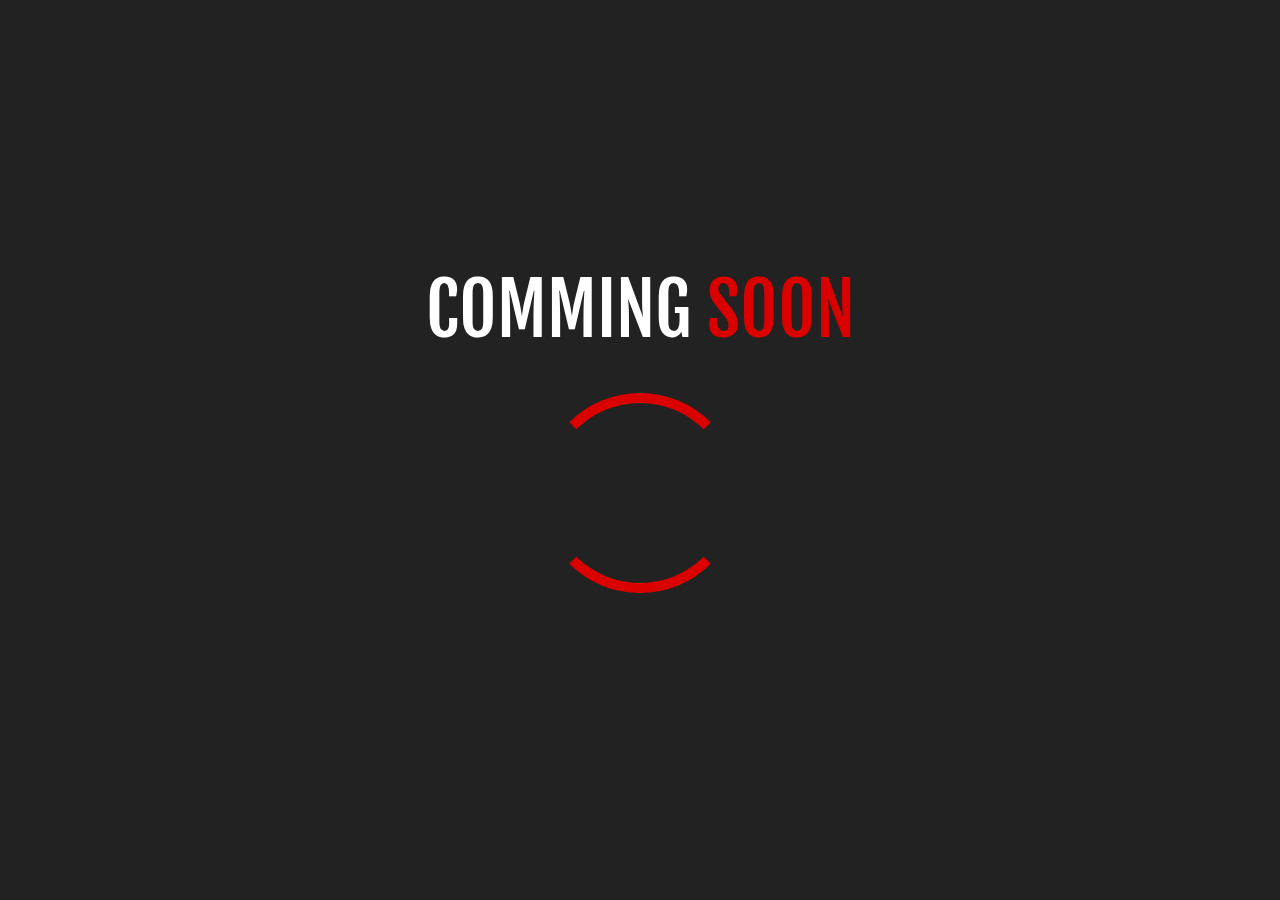
==== index.html @ 98b7ad80 "update 1.0" ====
<!DOCTYPE html>
<html lang="en">
<head>
	<meta charset="UTF-8">
	<meta name="viewport" content="width=device-width, initial-scale=1, shrink-to-fit=no">
	<title>PORTFOLIO</title>
	<link rel="icon" href="images/logo-yellow.png" type="image/gif" sizes="16x16">
	<link href="https://fonts.googleapis.com/css?family=Fjalla+One|Roboto+Condensed:300,400,700" rel="stylesheet">
	<link rel="stylesheet" href="css/animate.css">
	<link rel="stylesheet" href="css/venobox.css">
	<link rel="stylesheet" href="css/slick.css">
	<link rel="stylesheet" href="css/font-awesome.min.css">
	<link rel="stylesheet" href="css/bootstrap.min.css">
	<link rel="stylesheet" href="css/style.css">
</head>
<body>
	<section id="home">
		<div class="container">
			<div class="row">
				<div class="col-lg-12 col-md-12 col-sm-12">
					<h1>Comming <span>Soon</span></h1>
					<div class="spinner"></div>
					<p id="demo"></p>
				</div>
			</div>
		</div>
	</section>

<div class="loader">
	<div class="lds-facebook"><div></div><div></div><div></div></div>
</div>

<!--bottom to top-->
	<i class="fa fa-arrow-up top"></i>
	
	<script src="js/jquery-min1.12.4.js"></script>
	<script src="js/animate.js"></script>
	<script src="js/slick.min.js"></script>
	<script src="js/venobox.min.js"></script>
	<script src="js/popper.min.js"></script>
	<script src="js/bootstrap.min.js"></script>
	<script src="js/custom.js"></script>
</body>
</html>
---- css/venobox.css ----
/* ------ venobox.css --------*/
.vbox-overlay *, .vbox-overlay *:before, .vbox-overlay *:after{
    -webkit-backface-visibility: hidden;
    -webkit-box-sizing:border-box;
    -moz-box-sizing:border-box;
    box-sizing:border-box;
}
.vbox-overlay * { 
    -webkit-backface-visibility: visible;
    backface-visibility: visible;
}
.vbox-overlay{
    display: -webkit-flex;
    display: flex;
    -webkit-flex-direction: column;
    flex-direction: column;
    -webkit-justify-content: center;
    justify-content: center;
    -webkit-align-items: center;
    align-items: center;
    position: fixed;
    left: 0;
    top: 0;
    bottom: 0;
    right: 0;
    z-index: 1040;
    -webkit-transform:translateZ(1000px);
    transform: translateZ(1000px);
    transform-style: preserve-3d;
}

/* ----- navigation ----- */
.vbox-title{
    width: 100%;
    height: 40px;
    float: left;
    text-align: center;
    line-height: 28px;
    font-size: 12px;
    padding: 6px 40px;
    overflow: hidden;
    position: fixed;
    display: none;
    left: 0;
    z-index: 1050;
}
.vbox-close{
    cursor: pointer;
    position: fixed;
    top: -1px;
    right: 0;
    width: 50px;
    height: 40px;
    padding: 6px;
    display: block;
    background-position:10px center;
    overflow: hidden;
    font-size: 24px;
    line-height: 1;
    text-align: center;
    z-index: 1050;
}
.vbox-num{
    cursor: pointer;
    position: fixed;
    left: 0;
    height: 40px;
    display: block;
    overflow: hidden;
    line-height: 28px;
    font-size: 12px;
    padding: 6px 10px;
    display: none;
    z-index: 1050;
}
/* ----- navigation ARROWS ----- */
.vbox-next, .vbox-prev{
    position: fixed;
    top: 50%;
    margin-top: -15px;
    overflow: hidden;
    cursor: pointer;
    display: block;
    width: 45px;
    height: 45px;
    z-index: 1050;
}
.vbox-next span, .vbox-prev span{
    position: relative;
    width: 20px;
    height: 20px;
    border: 2px solid transparent;
    border-top-color: #B6B6B6;
    border-right-color: #B6B6B6;
    text-indent: -100px;
    position: absolute;
    top: 8px;
    display: block;
}
.vbox-prev{
    left: 15px;
}
.vbox-next{
    right: 15px;
}
.vbox-prev span{
    left: 10px;
    -ms-transform: rotate(-135deg);
    -webkit-transform: rotate(-135deg);
    transform: rotate(-135deg);
}
.vbox-next span{
    -ms-transform: rotate(45deg);
    -webkit-transform: rotate(45deg);
    transform: rotate(45deg);
    right: 10px;
}
/* ------- inline window ------ */
.vbox-inline{
    width: 420px;
    height: 315px;
    height: 70vh;
    padding: 10px;
    background: #fff;
    margin: 0 auto;
    overflow: auto;
    text-align: left;
}
/* ------- Video & iFrames window ------ */
.venoframe{
    max-width: 100%;
    width: 100%;
    border: none;
    width: 100%;
    height: 260px;
    height: 70vh;
}
.venoframe.vbvid{
    height: 260px;
}
@media (min-width: 768px) {
    .venoframe, .vbox-inline{
        width: 90%;
        height: 360px;
        height: 70vh;
    }
    .venoframe.vbvid{
        width: 640px;
        height: 360px;
    }
}
@media (min-width: 992px) {
    .venoframe, .vbox-inline{
        max-width: 1200px;
        width: 80%;
        height: 540px;
        height: 70vh;
    }
    .venoframe.vbvid{
        width: 960px;
        height: 540px;
    }
}
/* 
Please do NOT edit this part! 
or at least read this note: http://i.imgur.com/7C0ws9e.gif
*/
.vbox-open{
    overflow: hidden;
}
.vbox-container{
    position: absolute;
    left: 0;
    right: 0;
    top: 0;
    bottom: 0;
    overflow-x: hidden;
    overflow-y: scroll;
    overflow-scrolling: touch;
    -webkit-overflow-scrolling: touch;
    z-index: 20;
    max-height: 100%;

}

.vbox-content{
    text-align: center;
    float: left;
    width: 100%;
    position: relative;
    overflow: hidden;
    padding: 20px 10px;
}
.vbox-container img{
    max-width: 100%;
    height: auto;
}
.figlio{
    box-shadow: 0 0 12px rgba(0,0,0,0.19), 0 6px 6px rgba(0,0,0,0.23);
    max-width: 100%;
    text-align: initial;
}
img.figlio{
    -webkit-user-select: none;
-khtml-user-select: none;
-moz-user-select: none;
-o-user-select: none;
user-select: none;
}
.vbox-content.swipe-left{
    margin-left: -200px !important;
}
.vbox-content.swipe-right{
    margin-left: 200px !important;
}
.animated{
    webkit-transition: margin 300ms ease-out;
    transition: margin 300ms ease-out;
}
.animate-in{
    opacity: 1;
}
.animate-out{
    opacity: 0;
}
/* ---------- preloader ----------
 * SPINKIT 
 * http://tobiasahlin.com/spinkit/
-------------------------------- */
.sk-double-bounce,.sk-rotating-plane{width:40px;height:40px;margin:40px auto}.sk-rotating-plane{background-color:#333;-webkit-animation:sk-rotatePlane 1.2s infinite ease-in-out;animation:sk-rotatePlane 1.2s infinite ease-in-out}@-webkit-keyframes sk-rotatePlane{0%{-webkit-transform:perspective(120px) rotateX(0) rotateY(0);transform:perspective(120px) rotateX(0) rotateY(0)}50%{-webkit-transform:perspective(120px) rotateX(-180.1deg) rotateY(0);transform:perspective(120px) rotateX(-180.1deg) rotateY(0)}100%{-webkit-transform:perspective(120px) rotateX(-180deg) rotateY(-179.9deg);transform:perspective(120px) rotateX(-180deg) rotateY(-179.9deg)}}@keyframes sk-rotatePlane{0%{-webkit-transform:perspective(120px) rotateX(0) rotateY(0);transform:perspective(120px) rotateX(0) rotateY(0)}50%{-webkit-transform:perspective(120px) rotateX(-180.1deg) rotateY(0);transform:perspective(120px) rotateX(-180.1deg) rotateY(0)}100%{-webkit-transform:perspective(120px) rotateX(-180deg) rotateY(-179.9deg);transform:perspective(120px) rotateX(-180deg) rotateY(-179.9deg)}}.sk-double-bounce{position:relative}.sk-double-bounce .sk-child{width:100%;height:100%;border-radius:50%;background-color:#333;opacity:.6;position:absolute;top:0;left:0;-webkit-animation:sk-doubleBounce 2s infinite ease-in-out;animation:sk-doubleBounce 2s infinite ease-in-out}.sk-chasing-dots .sk-child,.sk-spinner-pulse,.sk-three-bounce .sk-child{background-color:#333;border-radius:100%}.sk-double-bounce .sk-double-bounce2{-webkit-animation-delay:-1s;animation-delay:-1s}@-webkit-keyframes sk-doubleBounce{0%,100%{-webkit-transform:scale(0);transform:scale(0)}50%{-webkit-transform:scale(1);transform:scale(1)}}@keyframes sk-doubleBounce{0%,100%{-webkit-transform:scale(0);transform:scale(0)}50%{-webkit-transform:scale(1);transform:scale(1)}}.sk-wave{margin:40px auto;width:50px;height:40px;text-align:center;font-size:10px}.sk-wave .sk-rect{background-color:#333;height:100%;width:6px;display:inline-block;-webkit-animation:sk-waveStretchDelay 1.2s infinite ease-in-out;animation:sk-waveStretchDelay 1.2s infinite ease-in-out}.sk-wave .sk-rect1{-webkit-animation-delay:-1.2s;animation-delay:-1.2s}.sk-wave .sk-rect2{-webkit-animation-delay:-1.1s;animation-delay:-1.1s}.sk-wave .sk-rect3{-webkit-animation-delay:-1s;animation-delay:-1s}.sk-wave .sk-rect4{-webkit-animation-delay:-.9s;animation-delay:-.9s}.sk-wave .sk-rect5{-webkit-animation-delay:-.8s;animation-delay:-.8s}@-webkit-keyframes sk-waveStretchDelay{0%,100%,40%{-webkit-transform:scaleY(.4);transform:scaleY(.4)}20%{-webkit-transform:scaleY(1);transform:scaleY(1)}}@keyframes sk-waveStretchDelay{0%,100%,40%{-webkit-transform:scaleY(.4);transform:scaleY(.4)}20%{-webkit-transform:scaleY(1);transform:scaleY(1)}}.sk-wandering-cubes{margin:40px auto;width:40px;height:40px;position:relative}.sk-wandering-cubes .sk-cube{background-color:#333;width:10px;height:10px;position:absolute;top:0;left:0;-webkit-animation:sk-wanderingCube 1.8s ease-in-out -1.8s infinite both;animation:sk-wanderingCube 1.8s ease-in-out -1.8s infinite both}.sk-chasing-dots,.sk-spinner-pulse{width:40px;height:40px;margin:40px auto}.sk-wandering-cubes .sk-cube2{-webkit-animation-delay:-.9s;animation-delay:-.9s}@-webkit-keyframes sk-wanderingCube{0%{-webkit-transform:rotate(0);transform:rotate(0)}25%{-webkit-transform:translateX(30px) rotate(-90deg) scale(.5);transform:translateX(30px) rotate(-90deg) scale(.5)}50%{-webkit-transform:translateX(30px) translateY(30px) rotate(-179deg);transform:translateX(30px) translateY(30px) rotate(-179deg)}50.1%{-webkit-transform:translateX(30px) translateY(30px) rotate(-180deg);transform:translateX(30px) translateY(30px) rotate(-180deg)}75%{-webkit-transform:translateX(0) translateY(30px) rotate(-270deg) scale(.5);transform:translateX(0) translateY(30px) rotate(-270deg) scale(.5)}100%{-webkit-transform:rotate(-360deg);transform:rotate(-360deg)}}@keyframes sk-wanderingCube{0%{-webkit-transform:rotate(0);transform:rotate(0)}25%{-webkit-transform:translateX(30px) rotate(-90deg) scale(.5);transform:translateX(30px) rotate(-90deg) scale(.5)}50%{-webkit-transform:translateX(30px) translateY(30px) rotate(-179deg);transform:translateX(30px) translateY(30px) rotate(-179deg)}50.1%{-webkit-transform:translateX(30px) translateY(30px) rotate(-180deg);transform:translateX(30px) translateY(30px) rotate(-180deg)}75%{-webkit-transform:translateX(0) translateY(30px) rotate(-270deg) scale(.5);transform:translateX(0) translateY(30px) rotate(-270deg) scale(.5)}100%{-webkit-transform:rotate(-360deg);transform:rotate(-360deg)}}.sk-spinner-pulse{-webkit-animation:sk-pulseScaleOut 1s infinite ease-in-out;animation:sk-pulseScaleOut 1s infinite ease-in-out}@-webkit-keyframes sk-pulseScaleOut{0%{-webkit-transform:scale(0);transform:scale(0)}100%{-webkit-transform:scale(1);transform:scale(1);opacity:0}}@keyframes sk-pulseScaleOut{0%{-webkit-transform:scale(0);transform:scale(0)}100%{-webkit-transform:scale(1);transform:scale(1);opacity:0}}.sk-chasing-dots{position:relative;text-align:center;-webkit-animation:sk-chasingDotsRotate 2s infinite linear;animation:sk-chasingDotsRotate 2s infinite linear}.sk-chasing-dots .sk-child{width:60%;height:60%;display:inline-block;position:absolute;top:0;-webkit-animation:sk-chasingDotsBounce 2s infinite ease-in-out;animation:sk-chasingDotsBounce 2s infinite ease-in-out}.sk-chasing-dots .sk-dot2{top:auto;bottom:0;-webkit-animation-delay:-1s;animation-delay:-1s}@-webkit-keyframes sk-chasingDotsRotate{100%{-webkit-transform:rotate(360deg);transform:rotate(360deg)}}@keyframes sk-chasingDotsRotate{100%{-webkit-transform:rotate(360deg);transform:rotate(360deg)}}@-webkit-keyframes sk-chasingDotsBounce{0%,100%{-webkit-transform:scale(0);transform:scale(0)}50%{-webkit-transform:scale(1);transform:scale(1)}}@keyframes sk-chasingDotsBounce{0%,100%{-webkit-transform:scale(0);transform:scale(0)}50%{-webkit-transform:scale(1);transform:scale(1)}}.sk-three-bounce{margin:40px auto;width:80px;text-align:center}.sk-three-bounce .sk-child{width:20px;height:20px;display:inline-block;-webkit-animation:sk-three-bounce 1.4s ease-in-out 0s infinite both;animation:sk-three-bounce 1.4s ease-in-out 0s infinite both}.sk-circle .sk-child:before,.sk-fading-circle .sk-circle:before{display:block;border-radius:100%;content:'';background-color:#333}.sk-three-bounce .sk-bounce1{-webkit-animation-delay:-.32s;animation-delay:-.32s}.sk-three-bounce .sk-bounce2{-webkit-animation-delay:-.16s;animation-delay:-.16s}@-webkit-keyframes sk-three-bounce{0%,100%,80%{-webkit-transform:scale(0);transform:scale(0)}40%{-webkit-transform:scale(1);transform:scale(1)}}@keyframes sk-three-bounce{0%,100%,80%{-webkit-transform:scale(0);transform:scale(0)}40%{-webkit-transform:scale(1);transform:scale(1)}}.sk-circle{margin:40px auto;width:40px;height:40px;position:relative}.sk-circle .sk-child{width:100%;height:100%;position:absolute;left:0;top:0}.sk-circle .sk-child:before{margin:0 auto;width:15%;height:15%;-webkit-animation:sk-circleBounceDelay 1.2s infinite ease-in-out both;animation:sk-circleBounceDelay 1.2s infinite ease-in-out both}.sk-circle .sk-circle2{-webkit-transform:rotate(30deg);-ms-transform:rotate(30deg);transform:rotate(30deg)}.sk-circle .sk-circle3{-webkit-transform:rotate(60deg);-ms-transform:rotate(60deg);transform:rotate(60deg)}.sk-circle .sk-circle4{-webkit-transform:rotate(90deg);-ms-transform:rotate(90deg);transform:rotate(90deg)}.sk-circle .sk-circle5{-webkit-transform:rotate(120deg);-ms-transform:rotate(120deg);transform:rotate(120deg)}.sk-circle .sk-circle6{-webkit-transform:rotate(150deg);-ms-transform:rotate(150deg);transform:rotate(150deg)}.sk-circle .sk-circle7{-webkit-transform:rotate(180deg);-ms-transform:rotate(180deg);transform:rotate(180deg)}.sk-circle .sk-circle8{-webkit-transform:rotate(210deg);-ms-transform:rotate(210deg);transform:rotate(210deg)}.sk-circle .sk-circle9{-webkit-transform:rotate(240deg);-ms-transform:rotate(240deg);transform:rotate(240deg)}.sk-circle .sk-circle10{-webkit-transform:rotate(270deg);-ms-transform:rotate(270deg);transform:rotate(270deg)}.sk-circle .sk-circle11{-webkit-transform:rotate(300deg);-ms-transform:rotate(300deg);transform:rotate(300deg)}.sk-circle .sk-circle12{-webkit-transform:rotate(330deg);-ms-transform:rotate(330deg);transform:rotate(330deg)}.sk-circle .sk-circle2:before{-webkit-animation-delay:-1.1s;animation-delay:-1.1s}.sk-circle .sk-circle3:before{-webkit-animation-delay:-1s;animation-delay:-1s}.sk-circle .sk-circle4:before{-webkit-animation-delay:-.9s;animation-delay:-.9s}.sk-circle .sk-circle5:before{-webkit-animation-delay:-.8s;animation-delay:-.8s}.sk-circle .sk-circle6:before{-webkit-animation-delay:-.7s;animation-delay:-.7s}.sk-circle .sk-circle7:before{-webkit-animation-delay:-.6s;animation-delay:-.6s}.sk-circle .sk-circle8:before{-webkit-animation-delay:-.5s;animation-delay:-.5s}.sk-circle .sk-circle9:before{-webkit-animation-delay:-.4s;animation-delay:-.4s}.sk-circle .sk-circle10:before{-webkit-animation-delay:-.3s;animation-delay:-.3s}.sk-circle .sk-circle11:before{-webkit-animation-delay:-.2s;animation-delay:-.2s}.sk-circle .sk-circle12:before{-webkit-animation-delay:-.1s;animation-delay:-.1s}@-webkit-keyframes sk-circleBounceDelay{0%,100%,80%{-webkit-transform:scale(0);transform:scale(0)}40%{-webkit-transform:scale(1);transform:scale(1)}}@keyframes sk-circleBounceDelay{0%,100%,80%{-webkit-transform:scale(0);transform:scale(0)}40%{-webkit-transform:scale(1);transform:scale(1)}}.sk-cube-grid{width:40px;height:40px;margin:40px auto}.sk-cube-grid .sk-cube{width:33.33%;height:33.33%;background-color:#333;float:left;-webkit-animation:sk-cubeGridScaleDelay 1.3s infinite ease-in-out;animation:sk-cubeGridScaleDelay 1.3s infinite ease-in-out}.sk-cube-grid .sk-cube1{-webkit-animation-delay:.2s;animation-delay:.2s}.sk-cube-grid .sk-cube2{-webkit-animation-delay:.3s;animation-delay:.3s}.sk-cube-grid .sk-cube3{-webkit-animation-delay:.4s;animation-delay:.4s}.sk-cube-grid .sk-cube4{-webkit-animation-delay:.1s;animation-delay:.1s}.sk-cube-grid .sk-cube5{-webkit-animation-delay:.2s;animation-delay:.2s}.sk-cube-grid .sk-cube6{-webkit-animation-delay:.3s;animation-delay:.3s}.sk-cube-grid .sk-cube7{-webkit-animation-delay:0ms;animation-delay:0ms}.sk-cube-grid .sk-cube8{-webkit-animation-delay:.1s;animation-delay:.1s}.sk-cube-grid .sk-cube9{-webkit-animation-delay:.2s;animation-delay:.2s}@-webkit-keyframes sk-cubeGridScaleDelay{0%,100%,70%{-webkit-transform:scale3D(1,1,1);transform:scale3D(1,1,1)}35%{-webkit-transform:scale3D(0,0,1);transform:scale3D(0,0,1)}}@keyframes sk-cubeGridScaleDelay{0%,100%,70%{-webkit-transform:scale3D(1,1,1);transform:scale3D(1,1,1)}35%{-webkit-transform:scale3D(0,0,1);transform:scale3D(0,0,1)}}.sk-fading-circle{margin:40px auto;width:40px;height:40px;position:relative}.sk-fading-circle .sk-circle{width:100%;height:100%;position:absolute;left:0;top:0}.sk-fading-circle .sk-circle:before{margin:0 auto;width:15%;height:15%;-webkit-animation:sk-circleFadeDelay 1.2s infinite ease-in-out both;animation:sk-circleFadeDelay 1.2s infinite ease-in-out both}.sk-fading-circle .sk-circle2{-webkit-transform:rotate(30deg);-ms-transform:rotate(30deg);transform:rotate(30deg)}.sk-fading-circle .sk-circle3{-webkit-transform:rotate(60deg);-ms-transform:rotate(60deg);transform:rotate(60deg)}.sk-fading-circle .sk-circle4{-webkit-transform:rotate(90deg);-ms-transform:rotate(90deg);transform:rotate(90deg)}.sk-fading-circle .sk-circle5{-webkit-transform:rotate(120deg);-ms-transform:rotate(120deg);transform:rotate(120deg)}.sk-fading-circle .sk-circle6{-webkit-transform:rotate(150deg);-ms-transform:rotate(150deg);transform:rotate(150deg)}.sk-fading-circle .sk-circle7{-webkit-transform:rotate(180deg);-ms-transform:rotate(180deg);transform:rotate(180deg)}.sk-fading-circle .sk-circle8{-webkit-transform:rotate(210deg);-ms-transform:rotate(210deg);transform:rotate(210deg)}.sk-fading-circle .sk-circle9{-webkit-transform:rotate(240deg);-ms-transform:rotate(240deg);transform:rotate(240deg)}.sk-fading-circle .sk-circle10{-webkit-transform:rotate(270deg);-ms-transform:rotate(270deg);transform:rotate(270deg)}.sk-fading-circle .sk-circle11{-webkit-transform:rotate(300deg);-ms-transform:rotate(300deg);transform:rotate(300deg)}.sk-fading-circle .sk-circle12{-webkit-transform:rotate(330deg);-ms-transform:rotate(330deg);transform:rotate(330deg)}.sk-fading-circle .sk-circle2:before{-webkit-animation-delay:-1.1s;animation-delay:-1.1s}.sk-fading-circle .sk-circle3:before{-webkit-animation-delay:-1s;animation-delay:-1s}.sk-fading-circle .sk-circle4:before{-webkit-animation-delay:-.9s;animation-delay:-.9s}.sk-fading-circle .sk-circle5:before{-webkit-animation-delay:-.8s;animation-delay:-.8s}.sk-fading-circle .sk-circle6:before{-webkit-animation-delay:-.7s;animation-delay:-.7s}.sk-fading-circle .sk-circle7:before{-webkit-animation-delay:-.6s;animation-delay:-.6s}.sk-fading-circle .sk-circle8:before{-webkit-animation-delay:-.5s;animation-delay:-.5s}.sk-fading-circle .sk-circle9:before{-webkit-animation-delay:-.4s;animation-delay:-.4s}.sk-fading-circle .sk-circle10:before{-webkit-animation-delay:-.3s;animation-delay:-.3s}.sk-fading-circle .sk-circle11:before{-webkit-animation-delay:-.2s;animation-delay:-.2s}.sk-fading-circle .sk-circle12:before{-webkit-animation-delay:-.1s;animation-delay:-.1s}@-webkit-keyframes sk-circleFadeDelay{0%,100%,39%{opacity:0}40%{opacity:1}}@keyframes sk-circleFadeDelay{0%,100%,39%{opacity:0}40%{opacity:1}}.sk-folding-cube{margin:40px auto;width:40px;height:40px;position:relative;-webkit-transform:rotateZ(45deg);transform:rotateZ(45deg)}.sk-folding-cube .sk-cube{float:left;width:50%;height:50%;position:relative;-webkit-transform:scale(1.1);-ms-transform:scale(1.1);transform:scale(1.1)}.sk-folding-cube .sk-cube:before{content:'';position:absolute;top:0;left:0;width:100%;height:100%;background-color:#333;-webkit-animation:sk-foldCubeAngle 2.4s infinite linear both;animation:sk-foldCubeAngle 2.4s infinite linear both;-webkit-transform-origin:100% 100%;-ms-transform-origin:100% 100%;transform-origin:100% 100%}.sk-folding-cube .sk-cube2{-webkit-transform:scale(1.1) rotateZ(90deg);transform:scale(1.1) rotateZ(90deg)}.sk-folding-cube .sk-cube3{-webkit-transform:scale(1.1) rotateZ(180deg);transform:scale(1.1) rotateZ(180deg)}.sk-folding-cube .sk-cube4{-webkit-transform:scale(1.1) rotateZ(270deg);transform:scale(1.1) rotateZ(270deg)}.sk-folding-cube .sk-cube2:before{-webkit-animation-delay:.3s;animation-delay:.3s}.sk-folding-cube .sk-cube3:before{-webkit-animation-delay:.6s;animation-delay:.6s}.sk-folding-cube .sk-cube4:before{-webkit-animation-delay:.9s;animation-delay:.9s}@-webkit-keyframes sk-foldCubeAngle{0%,10%{-webkit-transform:perspective(140px) rotateX(-180deg);transform:perspective(140px) rotateX(-180deg);opacity:0}25%,75%{-webkit-transform:perspective(140px) rotateX(0);transform:perspective(140px) rotateX(0);opacity:1}100%,90%{-webkit-transform:perspective(140px) rotateY(180deg);transform:perspective(140px) rotateY(180deg);opacity:0}}@keyframes sk-foldCubeAngle{0%,10%{-webkit-transform:perspective(140px) rotateX(-180deg);transform:perspective(140px) rotateX(-180deg);opacity:0}25%,75%{-webkit-transform:perspective(140px) rotateX(0);transform:perspective(140px) rotateX(0);opacity:1}100%,90%{-webkit-transform:perspective(140px) rotateY(180deg);transform:perspective(140px) rotateY(180deg);opacity:0}}
---- css/style.css ----
@charset "UTF-8";
* {
	padding: 0;
	margin: 0;
	outline: none;
}
body{
	overflow-x: hidden;
}
ol,
ul {
	list-style: none;
}
a,
a:hover,
a:focus {
	text-decoration: none;
	outline: 0;
}
img {
	vertical-align: middle;
}
h1,
h2,
h3,
h4,
h5,
h6,
p,
ol,
ul,
li,
figure,
figcaption {
	margin-top: 0;
	margin-bottom: 0;
}
html {
	scroll-behavior: smooth;
}
button,
input,
textarea,
select {
	outline: none !important;
}
section{
	padding: 100px 0px;
}
h3.common{
	font-family: 'Fjalla One', sans-serif;
	font-size: 40px;
	font-weight: 400;
	color: var(--hc);
	text-align: center;
	text-transform: uppercase;
}
h4.common{
	font-family: 'Fjalla One', sans-serif;
	font-size: 18px;
	font-weight: 400;
	color: var(--hc);
	text-transform: capitalize;
}
p.common{
	font-family: 'Roboto Condensed', sans-serif;
	font-size: 20px;
	font-weight: 300;
	color: var(--pc);
	text-align: center;
	font-style: italic;
}
p.common2{
	font-family: 'Roboto Condensed', sans-serif;
	font-size: 16px;
	font-weight: 300;
	color: var(--pc);
}
p.common2.it{
	font-style: italic;
}
:root{
	--prc: #db0000;
	--prc50: rgba(254, 209, 54, 0.50);
	--hc: #222222; 
	--pc: #777777; 
}
/*----------common css ends----------*/


#home{
	width: 100%;
	height: 100vh;
	background: var(--hc);
	display: flex;
	text-align: center;
	align-items: center;
}
#home h1{
	font-size: 72px;
	font-family: 'Fjalla One', sans-serif;
	font-weight: 400;
	text-transform: uppercase;
	color: #fff;
}
#home h1 span{
	color: var(--prc);
}
#home .spinner{
	width: 200px;
	height: 200px;
	border-top: 10px solid var(--prc);
	border-bottom: 10px solid var(--prc);
	border-right: 10px solid transparent;
	border-left: 10px solid transparent;
	border-radius: 50%;
	animation: rotate 2s linear infinite;
	display: block;
	margin: 40px auto;
}
@keyframes rotate{
	from{
		transform: rotate(0deg);
	}
	to{
		transform: rotate(360deg);
	}
}
#home p{
	font-size: 48px;
	color: var(--prc);
}
#home p span{
	color: var(--pc);
}









/*top botton*/
.top{
	position: fixed;
	right: 50px;
	bottom: 80px;
	font-size: 25px;
	width: 40px;
	height: 40px;
	line-height: 40px;
	text-align: center;
	color: var(--prc);
	border: 1px solid var(--prc);
	cursor: pointer;
	border-radius: 50%;
	animation: toggletop 1s linear infinite;
	transition: all linear 0.3s;
}
.top:hover{
	background: var(--prc);
	color: var(--hc);
	animation-play-state: paused;
}
@keyframes toggletop{
	0%{
		bottom: 80px;
	}
	10%{
		bottom: 85px;
	}
	20%{
		bottom: 90px;
	}
	30%{
		bottom: 80px;
	}
	40%{
		bottom: 90px;
	}
	50%{
		bottom: 90px;
	}
	60%{
		bottom: 90px;
	}
	70%{
		bottom: 80px;
	}
	80%{
		bottom: 80px;
	}
	90%{
		bottom: 85px;
	}
	100%{
		bottom: 80px;
	}
}
/*top botton*/
/*preloader*/
.loader{
	position: fixed;
	top: 0;
	left: 0;
	z-index: 999;
	background: rgba(0, 0, 0, 0.70);
	width: 100%;
	height: 100vh;
	display: flex;
	justify-content: center;
	align-items: center;
}
.lds-facebook {
  display: inline-block;
  position: relative;
  width: 64px;
  height: 64px;
}
.lds-facebook div {
  display: inline-block;
  position: absolute;
  left: 6px;
  width: 13px;
  background: #fff;
  animation: lds-facebook 1.2s cubic-bezier(0, 0.5, 0.5, 1) infinite;
}
.lds-facebook div:nth-child(1) {
  left: 6px;
  animation-delay: -0.24s;
}
.lds-facebook div:nth-child(2) {
  left: 26px;
  animation-delay: -0.12s;
}
.lds-facebook div:nth-child(3) {
  left: 45px;
  animation-delay: 0;
}
@keyframes lds-facebook {
  0% {
    top: 6px;
    height: 51px;
  }
  50%, 100% {
    top: 19px;
    height: 26px;
  }
}
/*preloader*/
/*padding*/
.ptop-10{
	padding-top: 10px;
}
.ptop-20{
	padding-top: 20px;
}
.ptop-30{
	padding-top: 30px;
}
.ptop-40{
	padding-top: 40px;
}
.ptop-50{
	padding-top: 50px;
}
.ptop-60{
	padding-top: 60px;
}
/*padding*/

/*----------responsive----------*/
@media (max-width: 1600px) and (min-width: 1200px){
	
}
@media (max-width: 1199px) and (min-width: 992px){
	
}
/*medium devices*/
@media (max-width: 991px) and (min-width: 768px){
	
}
/*small devices*/
@media (max-width: 767px) and (min-width: 576px){
	section{
		padding: 90px 0px;
	}
}
@media (max-width: 575px) and (min-width: 0px){
	section{
		padding: 80px 0px;
	}
}
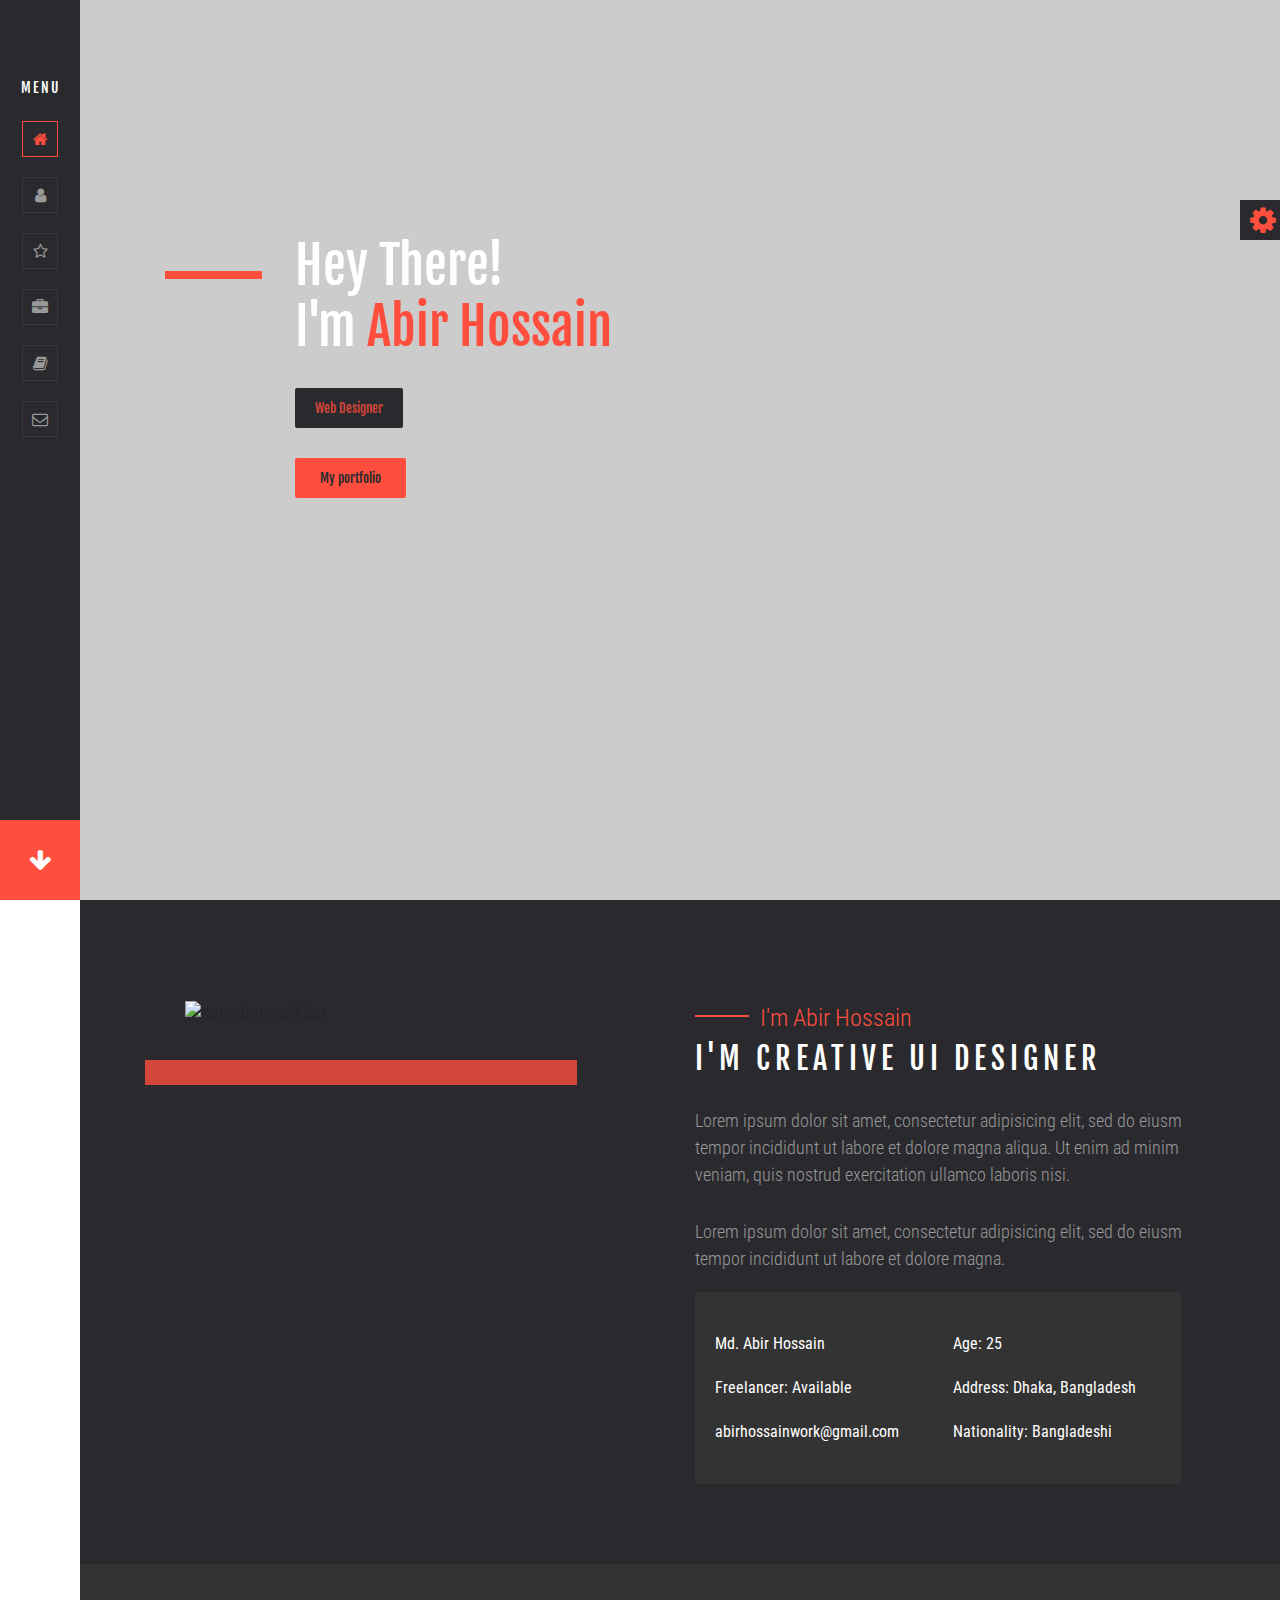
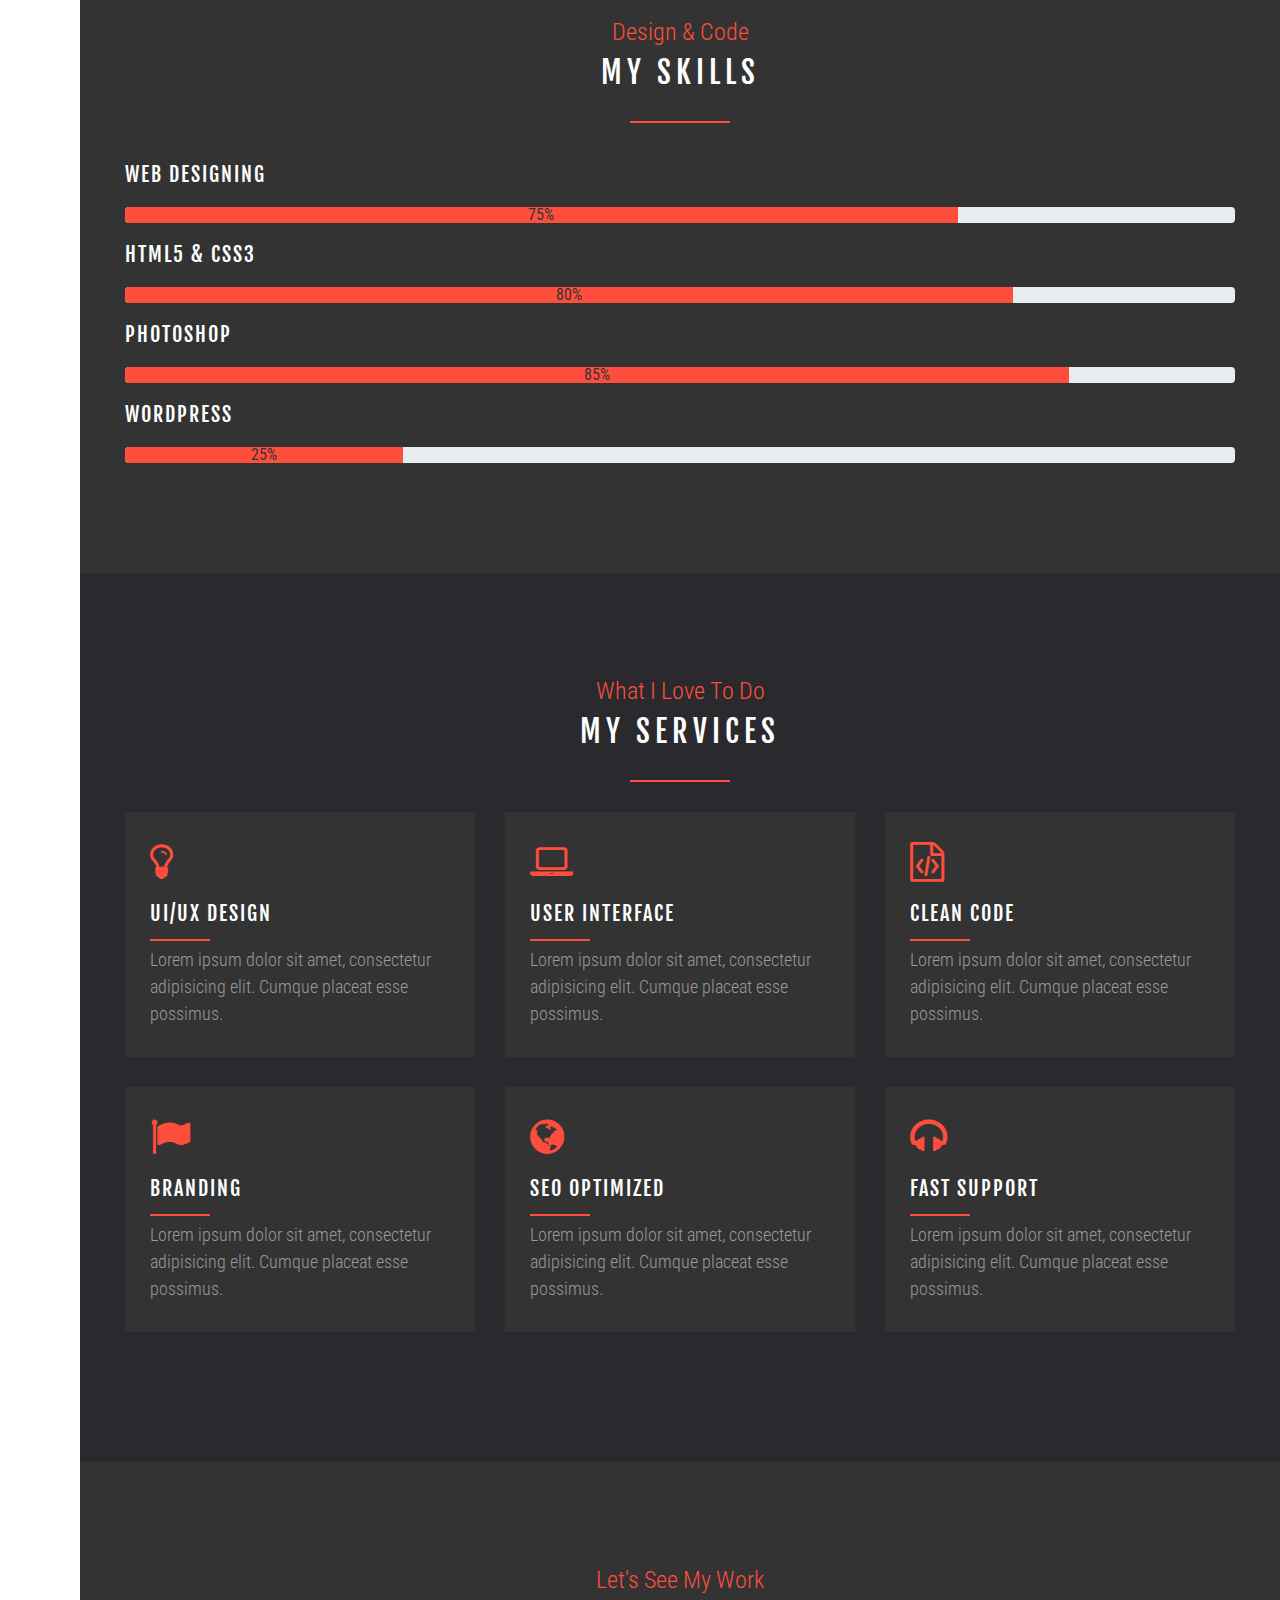
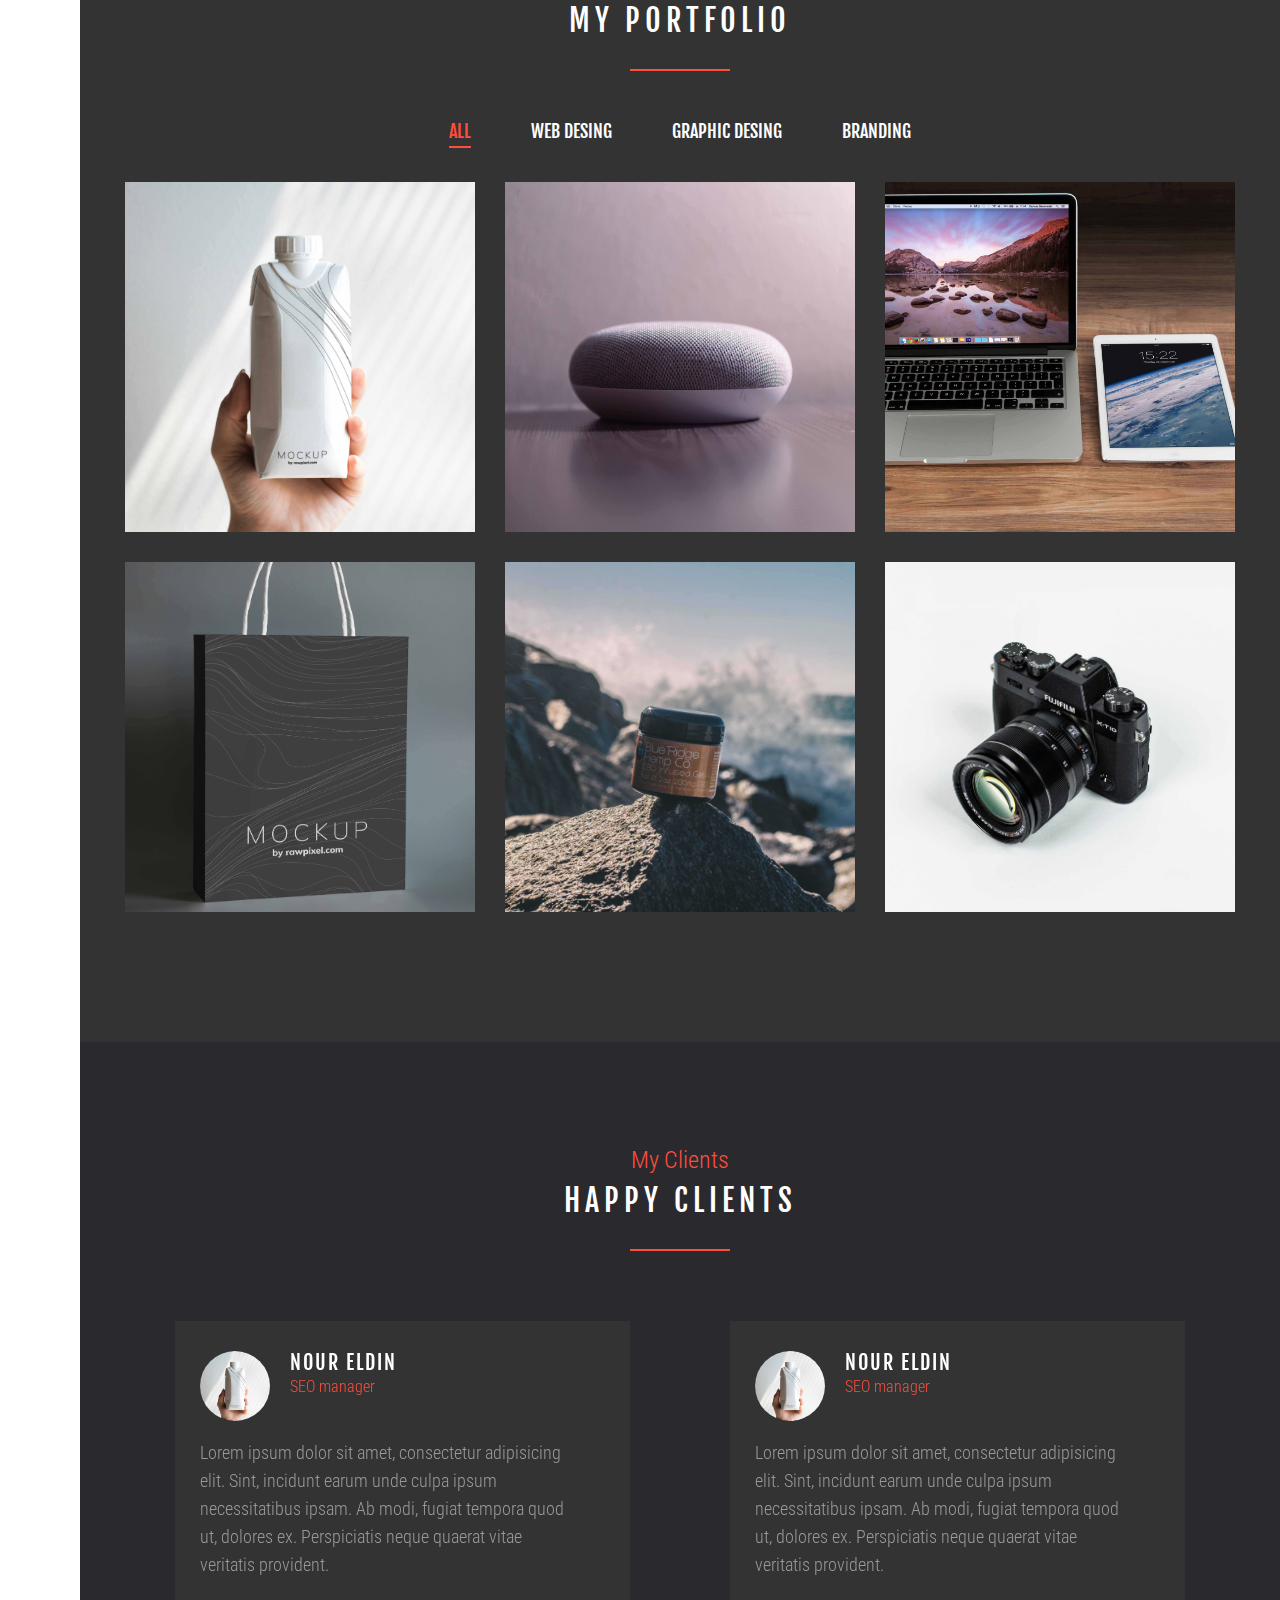
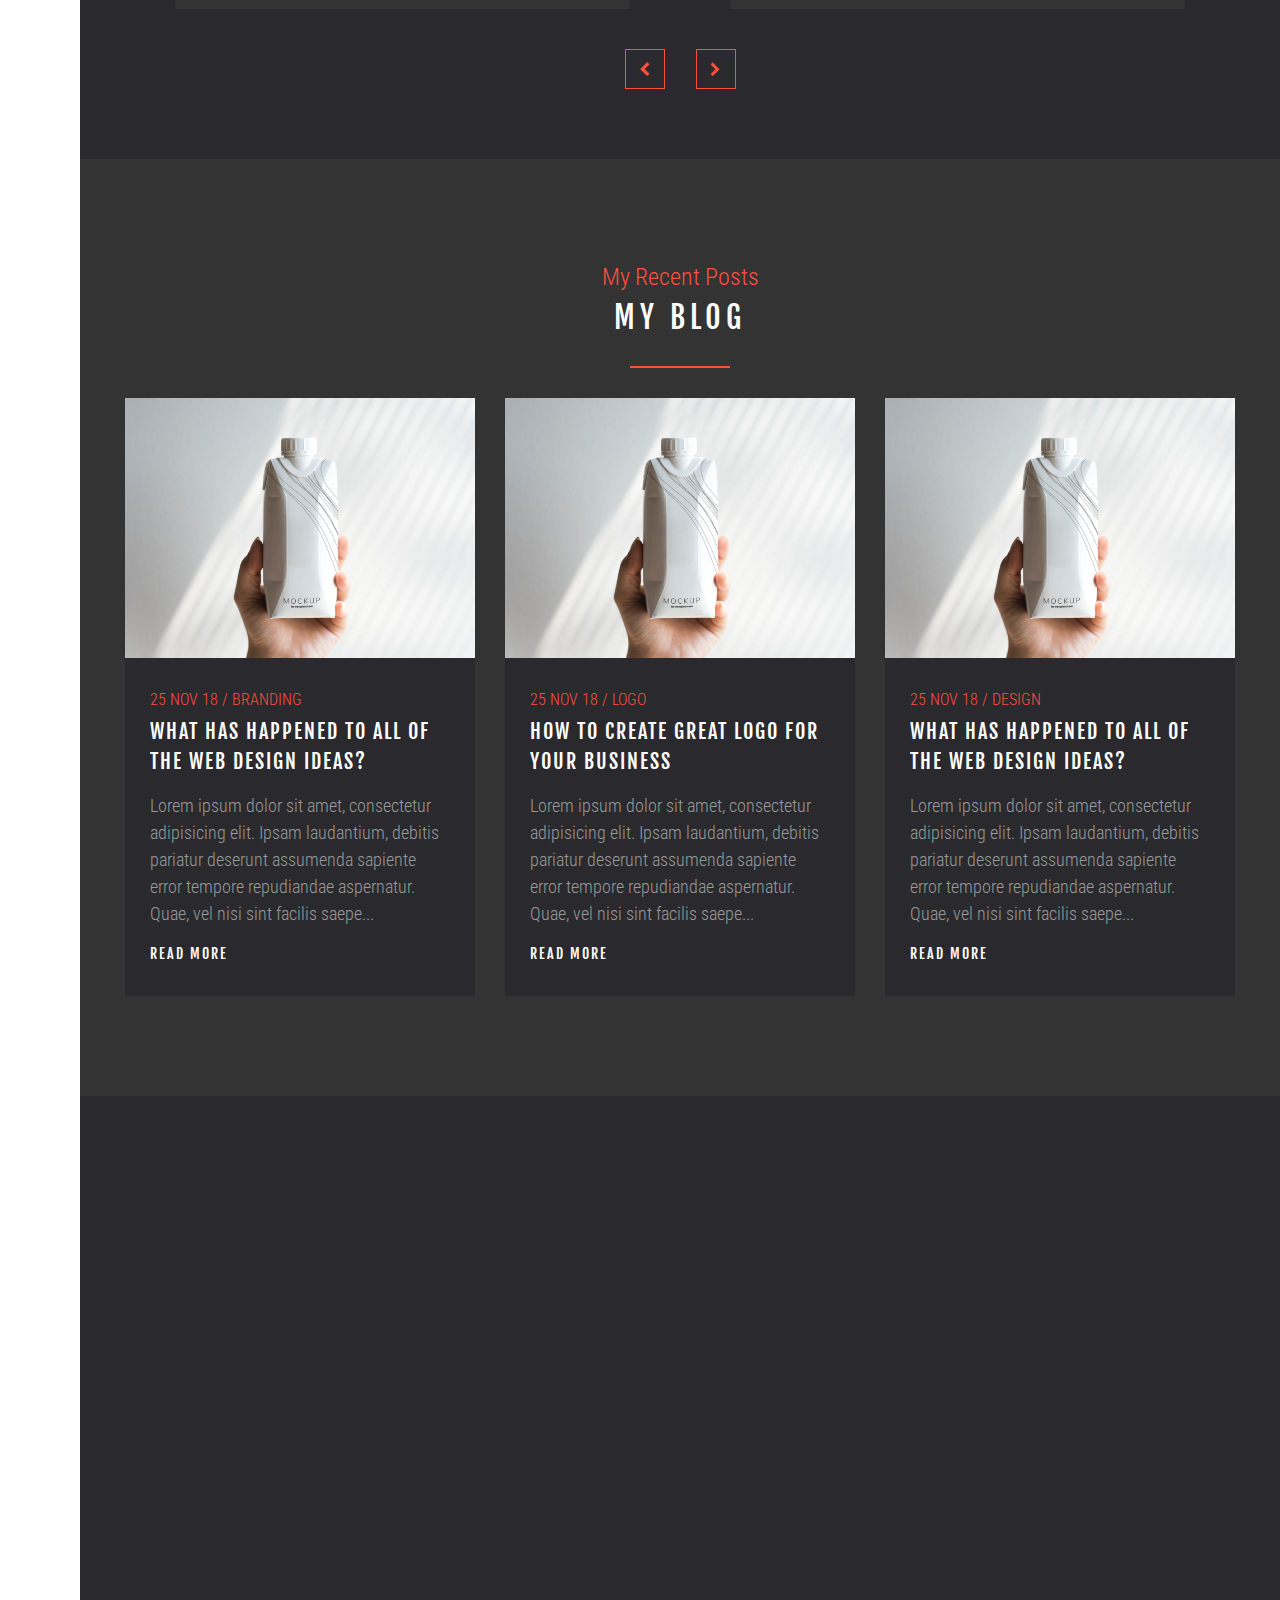
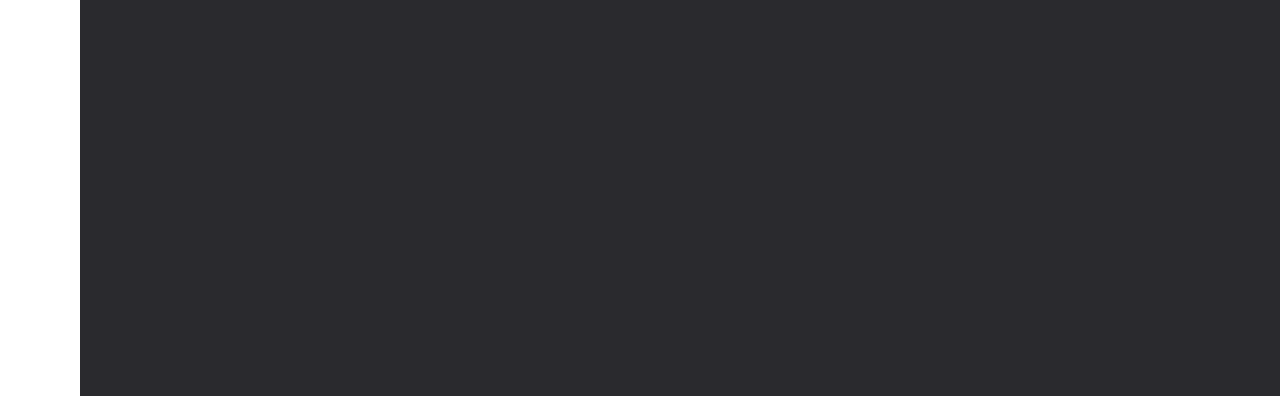
==== commit 28858322: "1.2" ====
--- a/index.html
+++ b/index.html
@@ -3,40 +3,441 @@
 <head>
 	<meta charset="UTF-8">
 	<meta name="viewport" content="width=device-width, initial-scale=1, shrink-to-fit=no">
-	<title>PORTFOLIO</title>
-	<link rel="icon" href="images/logo-yellow.png" type="image/gif" sizes="16x16">
+	<title>Abir Hosssain</title>
+	<link rel="icon" href="images/title-logo.png" type="image/gif" sizes="16x16">
 	<link href="https://fonts.googleapis.com/css?family=Fjalla+One|Roboto+Condensed:300,400,700" rel="stylesheet">
 	<link rel="stylesheet" href="css/animate.css">
-	<link rel="stylesheet" href="css/venobox.css">
 	<link rel="stylesheet" href="css/slick.css">
 	<link rel="stylesheet" href="css/font-awesome.min.css">
 	<link rel="stylesheet" href="css/bootstrap.min.css">
 	<link rel="stylesheet" href="css/style.css">
 </head>
 <body>
+<!--	header part starts-->
+	<header>
+        <div class="logo">
+            <a href="#home">
+            	<div class="center-circle">
+            		<img src="images/logo-dark.png" alt="">
+            	</div>
+            </a>
+        </div>
+        <div class="menu">
+            <div class="menu-item-box active">
+            	<a href="#home" class="menu-item scroll">
+            		<i class="fa fa-home"></i>
+            	</a> 
+            	<span class="menu-item-name">home</span> 
+            </div>
+            <div class="menu-item-box">
+            	<a href="#about" class="menu-item scroll">
+            		<i class="fa fa-user"></i>
+            	</a>
+            	<span class="menu-item-name">about</span>
+            </div>
+            <div class="menu-item-box">
+            	<a href="#service" class="menu-item scroll">
+            		<i class="fa fa-star-o"></i>
+            	</a>
+            	<span class="menu-item-name">service</span>
+            </div>
+            <div class="menu-item-box">
+            	<a href="#portfolio" class="menu-item scroll">
+            		<i class="fa fa-briefcase"></i>
+            	</a>
+            	<span class="menu-item-name">portfolio</span>
+            </div>
+            <div class="menu-item-box">
+            	<a href="#blog" class="menu-item scroll">
+            		<i class="fa fa-book"></i>
+            	</a>
+            	<span class="menu-item-name">blog</span>
+            </div>
+            <div class="menu-item-box">
+            	<a href="#contact" class="menu-item scroll">
+            		<i class="fa fa-envelope-o"></i>
+            	</a>
+            	<span class="menu-item-name">contact</span>
+            </div>
+        </div>
+        <div class="go-down"> 
+        	<a href="#about"><i class="fa fa-arrow-down"></i></a>
+        </div>
+    </header>
+<!--	header part ends-->
+
+<!--	home part starts-->
 	<section id="home">
 		<div class="container">
 			<div class="row">
 				<div class="col-lg-12 col-md-12 col-sm-12">
-					<h1>Comming <span>Soon</span></h1>
-					<div class="spinner"></div>
-					<p id="demo"></p>
+					<h1>Hey There! <br> I'm <span>Abir Hossain</span></h1>
+					<p>Web Designer</p>
+					<br>
+					<a href="#">My portfolio</a>
 				</div>
 			</div>
 		</div>
 	</section>
-
-<div class="loader">
-	<div class="lds-facebook"><div></div><div></div><div></div></div>
-</div>
-
+<!--	home part ends-->
+
+<!--	about part starts-->
+	<section id="about">
+		<div class="container">
+			<div class="row about-part">
+				<div class="col-lg-6 col-md-6 col-sm-12">
+					<div class="about-img-part">
+						<div class="about-img">
+							<img src="images/namebanner2.jpg" class="img-fluid" alt="namebanner2.jpg">
+						</div>
+					</div>
+				</div>
+				<div class="col-lg-6 col-md-6 col-sm-12">
+					<p class="common text-left">
+						I'm Abir hossain
+					</p>
+					<h2 class="common text-left">
+						I'm Creative UI Designer 
+					</h2>
+					<p class="common2">
+						Lorem ipsum dolor sit amet, consectetur adipisicing elit, sed do eiusm tempor incididunt ut labore et dolore magna aliqua. Ut enim ad minim veniam, quis nostrud exercitation ullamco laboris nisi.
+					</p>
+					<p class="common2">
+						Lorem ipsum dolor sit amet, consectetur adipisicing elit, sed do eiusm tempor incididunt ut labore et dolore magna.
+					</p>
+					<div class="bio">
+						<div class="row">
+							<div class="col-lg-6 col-12">
+								<p>Md. Abir Hossain</p>
+								<p>freelancer: available</p>
+								<span>abirhossainwork@gmail.com</span>
+							</div>
+							<div class="col-lg-6 col-12">
+								<p>age: 25</p>
+								<p>address: dhaka, bangladesh</p>
+								<p>nationality: bangladeshi</p>
+							</div>
+						</div>
+					</div>
+				</div>
+			</div>
+		</div>
+		<div class="about-skill">
+			<div class="container">
+				<div class="row">
+					<div class="col-lg-12 col-md-12 col-sm-12 text-center">
+						<p class="common">design & code</p>
+						<h2 class="common">my skills</h2>
+						<div class="underline"></div>
+					</div>
+					<div class="col-lg-12 col-md-12 col-sm-12">
+						<h3 class="common">web designing</h3>
+						<div class="progress">
+							<div class="progress-bar" role="progressbar" style="width: 75%" aria-valuenow="75" aria-valuemin="0" aria-valuemax="100">75%</div>
+						</div>
+						<h3 class="common">html5 & css3</h3>
+						<div class="progress">
+							<div class="progress-bar" role="progressbar" style="width: 80%" aria-valuenow="80" aria-valuemin="0" aria-valuemax="100">80%</div>
+						</div>
+						<h3 class="common">photoshop</h3>
+						<div class="progress">
+							<div class="progress-bar" role="progressbar" style="width: 85%" aria-valuenow="85" aria-valuemin="0" aria-valuemax="100">85%</div>
+						</div>
+						<h3 class="common">wordpress</h3>
+						<div class="progress">
+							<div class="progress-bar" role="progressbar" style="width: 25%" aria-valuenow="25" aria-valuemin="0" aria-valuemax="100">25%</div>
+						</div>
+					</div>
+				</div>
+			</div>
+		</div>
+	</section>
+<!--	about part ends-->
+
+<!--	service part starts-->
+	<section id="service">
+		<div class="container">
+			<div class="row">
+				<div class="col-lg-12 col-md-12 col-sm-12">
+				<p class="common">what i love to do</p>
+				<h2 class="common">my services</h2>
+				<div class="underline"></div>
+				</div>
+			</div>
+			<div class="row">
+				<div class="col-lg-4 col-md-6 col-sm-12">
+					<div class="box">
+						<i class="fa fa-lightbulb-o"></i>
+						<h3 class="common">UI/UX DESIGN</h3>
+						<p class="common2">Lorem ipsum dolor sit amet, consectetur adipisicing elit. Cumque placeat esse possimus.</p>
+					</div>
+				</div>
+				<div class="col-lg-4 col-md-6 col-sm-12">
+					<div class="box">
+						<i class="fa fa-laptop"></i>
+						<h3 class="common">USER INTERFACE</h3>
+						<p class="common2">Lorem ipsum dolor sit amet, consectetur adipisicing elit. Cumque placeat esse possimus.</p>
+					</div>
+				</div>
+				<div class="col-lg-4 col-md-6 col-sm-12">
+					<div class="box">
+						<i class="fa fa-file-code-o"></i>
+						<h3 class="common">CLEaN CODE</h3>
+						<p class="common2">Lorem ipsum dolor sit amet, consectetur adipisicing elit. Cumque placeat esse possimus.</p>
+					</div>
+				</div>
+				<div class="col-lg-4 col-md-6 col-sm-12">
+					<div class="box">
+						<i class="fa fa-flag"></i>
+						<h3 class="common">BRANDING</h3>
+						<p class="common2">Lorem ipsum dolor sit amet, consectetur adipisicing elit. Cumque placeat esse possimus.</p>
+					</div>
+				</div>
+				<div class="col-lg-4 col-md-6 col-sm-12">
+					<div class="box">
+						<i class="fa fa-globe"></i>
+						<h3 class="common">SEO OPTIMIZED</h3>
+						<p class="common2">Lorem ipsum dolor sit amet, consectetur adipisicing elit. Cumque placeat esse possimus.</p>
+					</div>
+				</div>
+				<div class="col-lg-4 col-md-6 col-sm-12">
+					<div class="box">
+						<i class="fa fa-headphones"></i>
+						<h3 class="common">FAST SUPPORT</h3>
+						<p class="common2">Lorem ipsum dolor sit amet, consectetur adipisicing elit. Cumque placeat esse possimus.</p>
+					</div>
+				</div>
+			</div>
+		</div>
+	</section>
+<!--	service part ends-->
+
+<!--	portfolio part starts-->
+	<section id="portfolio">
+		<div class="container">
+			<div class="row">
+				<div class="col-lg-12 col-md-12 col-sm-12">
+				<p class="common">Let's See My Work</p>
+				<h2 class="common">MY PORTFOLIO</h2>
+				<div class="underline"></div>
+				</div>
+			</div>
+			<div class="row">
+				<div class="col-lg-12 col-md-12 col-sm-12">
+					<div class="btn">
+						<button type="button" data-filter="all">All</button>
+						<button type="button" data-filter=".web">Web Desing</button>
+						<button type="button" data-filter=".grap">Graphic Desing</button>
+						<button type="button" data-filter=".bran">Branding</button>
+					</div>
+				</div>
+			</div>
+			<div class="row filter">
+				<div class="col-lg-4 col-md-6 col-sm-12 mix bran" data-order="1">
+					<img src="images/thumb-port1.jpg" alt="thumb-port1.jpg" class="img-fluid">
+					<div class="prot-ov">
+						<h3 class="common">creative design</h3>
+						<p>web design</p>
+					</div>
+				</div>
+				<div class="col-lg-4 col-md-6 col-sm-12 mix grap" data-order="3">
+					<img src="images/thumb-port2.jpg" alt="thumb-port2.jpg" class="img-fluid">
+					<div class="prot-ov">
+						<h3 class="common">creative design</h3>
+						<p>web design</p>
+					</div>				
+				</div>
+				<div class="col-lg-4 col-md-6 col-sm-12 mix web grap" data-order="1">
+					<img src="images/thumb-port3.jpg" alt="thumb-port3.jpg" class="img-fluid">
+					<div class="prot-ov">
+						<h3 class="common">creative design</h3>
+						<p>web design</p>
+					</div>				
+				</div>
+				<div class="col-lg-4 col-md-6 col-sm-12 mix bran" data-order="4">
+					<img src="images/thumb-port4.jpg" alt="thumb-port4.jpg" class="img-fluid">
+					<div class="prot-ov">
+						<h3 class="common">creative design</h3>
+						<p>web design</p>
+					</div>				
+				</div>
+				<div class="col-lg-4 col-md-6 col-sm-12 mix grap" data-order="1">
+					<img src="images/thumb-port5.jpg" alt="thumb-port5.jpg" class="img-fluid">
+					<div class="prot-ov">
+						<h3 class="common">creative design</h3>
+						<p>web design</p>
+					</div>					
+				</div>
+				<div class="col-lg-4 col-md-6 col-sm-12 mix grap" data-order="2">
+					<img src="images/thumb-port6.jpg" alt="thumb-port6.jpg" class="img-fluid">
+					<div class="prot-ov">
+						<h3 class="common">creative design</h3>
+						<p>web design</p>
+					</div>	
+				</div>
+			</div>
+		</div>
+		<div class="client">
+			<div class="container">
+				<div class="row">
+					<div class="col-lg-12 col-md-12 col-sm-12">
+						<p class="common">My Clients</p>
+						<h2 class="common">HAPPY Clients</h2>
+						<div class="underline"></div>
+					</div>
+					<div class="col-lg-12 col-md-12 col-sm-12">
+						<div class="slid">
+							<div class="slid-part">
+							
+							
+<!--							img work left-->
+<!--							img work left-->
+<!--							img work left-->
+<!--							img work left-->
+								<img src="images/thumb-port1.jpg" alt="">
+								<h3 class="common">Nour Eldin</h3>
+								<p class="common3">SEO manager</p>
+								<p class="common2">Lorem ipsum dolor sit amet, consectetur adipisicing elit. Sint, incidunt earum unde culpa ipsum necessitatibus ipsam. Ab modi, fugiat tempora quod ut, dolores ex. Perspiciatis neque quaerat vitae veritatis provident.</p>
+							</div>
+							<div class="slid-part">
+								<img src="images/thumb-port1.jpg" alt="">
+								<h3 class="common">Nour Eldin</h3>
+								<p class="common3">SEO manager</p>
+								<p class="common2">Lorem ipsum dolor sit amet, consectetur adipisicing elit. Sint, incidunt earum unde culpa ipsum necessitatibus ipsam. Ab modi, fugiat tempora quod ut, dolores ex. Perspiciatis neque quaerat vitae veritatis provident.</p>
+							</div>
+							<div class="slid-part">
+								<img src="images/thumb-port1.jpg" alt="">
+								<h3 class="common">Nour Eldin</h3>
+								<p class="common3">SEO manager</p>
+								<p class="common2">Lorem ipsum dolor sit amet, consectetur adipisicing elit. Sint, incidunt earum unde culpa ipsum necessitatibus ipsam. Ab modi, fugiat tempora quod ut, dolores ex. Perspiciatis neque quaerat vitae veritatis provident.</p>
+							</div>
+						</div>
+					</div>
+				</div>
+			</div>
+		</div>
+	</section>
+<!--	portfolio part ends-->
+
+<!--	blog part starts-->
+	<section id="blog">
+		<div class="container">
+			<div class="row">
+				<div class="col-lg-12 col-md-12 col-sm-12">
+					<p class="common">My Recent Posts</p>
+					<h2 class="common">MY BLOG</h2>
+					<div class="underline"></div>
+				</div>
+			</div>
+			<div class="row">
+				<div class="col-lg-4 col-md-4 col-sm-12">
+					<div class="blog-item">
+					
+<!--							img work left-->
+<!--							img work left-->
+<!--							img work left-->
+<!--							img work left-->
+						<div class="blog-img">
+							<img src="images/port1.jpg" alt="">
+						</div>
+						<div class="blog-content">
+							<p class="common3">25 NOV 18 /  BRANDING</p>
+							<a href="#">What Has Happened to All of the Web Design Ideas?</a>
+							<p class="common2">Lorem ipsum dolor sit amet, consectetur adipisicing elit. Ipsam laudantium, debitis pariatur deserunt assumenda sapiente error tempore repudiandae aspernatur. Quae, vel nisi sint facilis saepe...</p>
+							<a href="#">read more</a>
+						</div>
+					</div>
+				</div>
+				<div class="col-lg-4 col-md-4 col-sm-12">
+					<div class="blog-item">
+						<div class="blog-img">
+							<img src="images/port1.jpg" alt="">
+						</div>
+						<div class="blog-content">
+							<p class="common3">25 NOV 18 /  LOGO</p>
+							<a href="#">How To Create Great Logo For Your Business</a>
+							<p class="common2">Lorem ipsum dolor sit amet, consectetur adipisicing elit. Ipsam laudantium, debitis pariatur deserunt assumenda sapiente error tempore repudiandae aspernatur. Quae, vel nisi sint facilis saepe...</p>
+							<a href="#">read more</a>
+						</div>
+					</div>
+				</div>
+				<div class="col-lg-4 col-md-4 col-sm-12">
+					<div class="blog-item">
+						<div class="blog-img">
+							<img src="images/port1.jpg" alt="">
+						</div>
+						<div class="blog-content">
+							<p class="common3">25 NOV 18 /  DESIGN</p>
+							<a href="#">What Has Happened to All of the Web Design Ideas?</a>
+							<p class="common2">Lorem ipsum dolor sit amet, consectetur adipisicing elit. Ipsam laudantium, debitis pariatur deserunt assumenda sapiente error tempore repudiandae aspernatur. Quae, vel nisi sint facilis saepe...</p>
+							<a href="#">read more</a>
+						</div>
+					</div>
+				</div>
+			</div>
+		</div>
+	</section>
+<!--	blog part ends-->
+
+<!--	contact part starts-->
+	<section id="contact"></section>
+<!--	contact part ends-->
+	
+	
+	
+	
+	
+	
+	
+	
+	
+	
+	
+	
+	
+	
+	
+	
+	
+	
+	
+	
+	
+	
+	
+	
+	
+	
+	
+	
+	
+	
+	
+	
+<!--	color picker-->
+	<div class="color_picker">
+		<div class="wheel"><i class="fa fa-cog"></i></div>
+		<div class="red"></div>
+		<div class="blue"></div>
+		<div class="green"></div>
+		<div class="golden"></div>
+		<div class="yellow"></div>
+		<div class="gray"></div>
+	</div>
+<!--	loader-->
+	<div class="loader">
+		<div class="lds-facebook"><div></div><div></div><div></div></div>
+	</div>
+<!--	loader ends-->
 <!--bottom to top-->
-	<i class="fa fa-arrow-up top"></i>
+	<div class="top">
+		<p>Top</p>		
+	</div>
 	
 	<script src="js/jquery-min1.12.4.js"></script>
+	<script src="js/mixitup.min.js"></script>
 	<script src="js/animate.js"></script>
 	<script src="js/slick.min.js"></script>
-	<script src="js/venobox.min.js"></script>
 	<script src="js/popper.min.js"></script>
 	<script src="js/bootstrap.min.js"></script>
 	<script src="js/custom.js"></script>
--- a/css/style.css
+++ b/css/style.css
@@ -2,7 +2,7 @@
 * {
 	padding: 0;
 	margin: 0;
-	outline: none;
+	outline: 0;
 }
 body{
 	overflow-x: hidden;
@@ -45,78 +45,692 @@
 	outline: none !important;
 }
 section{
+	width: calc(100% - 80px);
+	height: 100vh;
 	padding: 100px 0px;
-}
-h3.common{
+	margin-left: 80px;
+}
+section:nth-of-type(even){
+	background: var(--bgc);
+}
+h2.common{
 	font-family: 'Fjalla One', sans-serif;
-	font-size: 40px;
+	font-size: 30px;
 	font-weight: 400;
 	color: var(--hc);
 	text-align: center;
 	text-transform: uppercase;
-}
-h4.common{
+	letter-spacing: 5px;
+}
+h3.common{
 	font-family: 'Fjalla One', sans-serif;
-	font-size: 18px;
+	font-size: 20px;
 	font-weight: 400;
 	color: var(--hc);
-	text-transform: capitalize;
+	text-transform: uppercase;
+	letter-spacing: 2px;
 }
 p.common{
 	font-family: 'Roboto Condensed', sans-serif;
-	font-size: 20px;
+	font-size: 24px;
+	font-weight: 300;
+	color: var(--prc);
+	text-align: center;
+	text-transform: capitalize;
+	padding-bottom: 5px;
+}
+p.common2{
+	font-family: 'Roboto Condensed', sans-serif;
+	font-size: 18px;
 	font-weight: 300;
 	color: var(--pc);
-	text-align: center;
-	font-style: italic;
-}
-p.common2{
+}
+p.common3{
 	font-family: 'Roboto Condensed', sans-serif;
 	font-size: 16px;
 	font-weight: 300;
-	color: var(--pc);
-}
-p.common2.it{
-	font-style: italic;
+	color: var(--prc);
 }
 :root{
-	--prc: #db0000;
-	--prc50: rgba(254, 209, 54, 0.50);
-	--hc: #222222; 
-	--pc: #777777; 
+	--prc: #ff4e3d;
+	--prcfi: rgba(255, 78, 61, 0.8);
+	--hc: #fff;
+	--pc: #999999;
+	--pcd: #333333;
+	--bgc: #2a2a2e;
+}
+.underline{
+	width: 100px;
+	height: 2px;
+	background: var(--prc);
+	margin: 30px auto;
 }
 /*----------common css ends----------*/
-
-
+header {
+    background-color: var(--bgc);
+    width: 80px;
+    height: 100vh;
+    position: fixed;
+    top: 0;
+    left: 0;
+    box-sizing: border-box;
+    z-index: 99;
+}
+header.nav_fix{
+	background: #3b3b3b;
+}
+header.nav_fix .menu{
+	background: #3b3b3b;
+}
+.logo{
+    text-align: center;
+    margin-top: 25px;
+    line-height: 0;
+	padding: 10px;
+}
+.logo .center-circle {
+    width: 60px;
+    display: inline-block;
+}
+.logo img{
+    width: 100%;
+}
+.menu {
+    margin-top: 40px;
+    text-align: center;
+    background: var(--bgc);
+    padding: 35px 0;
+    position: relative;
+}
+.menu .menu-item-box {
+    position: relative;
+    margin-bottom: 20px;
+}
+.menu .menu-item-box .menu-item {
+    line-height: 0;
+    margin: 0;
+    text-decoration: none;
+	color: var(--pc)
+}
+.menu .menu-item-box .menu-item .menu-item-icon {
+    font-size: 14px;
+    color: rgba(255, 255, 255, 0.41);
+}
+a {
+    color: #6c6d70;
+    text-decoration: none;
+}
+*,
+:after,
+:before {
+    transition: all .3s linear;
+}
+.menu .menu-item-box:after {
+    position: absolute;
+    bottom: 0;
+    left: 50%;
+    transform: translateX(-50%);
+    height: 1px;
+    width: 60%;
+}
+.menu .menu-item-box:before {
+    /* content: ''; */
+    position: absolute;
+    top: 0;
+    left: -5px;
+    height: 100%;
+    width: 3px;
+    background: var(--bgc);
+}
+
+.menu .active.menu-item-box:before {
+    background: var(--prc);
+    left: 0;
+}
+
+.menu .menu-item-box:hover:before {
+    background: var(--pc);
+    left: 0;
+}
+.menu .active.menu-item-box .menu-item i {
+    color: var(--prc);
+}
+.menu .menu-item-box:hover .menu-item i {
+    color: var(--hc);
+}
+
+.menu-item-box:last-of-type {
+    margin: 0;
+}
+span.menu-item-name {
+    margin-left: 10px;
+    position: absolute;
+    left: 60%;
+    background: var(--bgc);
+    height: 25px;
+    line-height: 25px;
+    padding: 0px 20px;
+    box-sizing: border-box;
+    color: var(--hc);
+    display: block;
+    border-radius: 3px;
+    width: auto;
+    text-transform: uppercase;
+    font-size: 13px;
+    letter-spacing: 1px;
+    font-weight: 500;
+    top: 50%;
+    transform: translateY(-50%);
+    opacity: 0;
+}
+.menu-item-box:hover span.menu-item-name {
+    left: 100%;
+    opacity: 1;
+}
+span.menu-item-name:before {
+    content: '';
+    position: absolute;
+    top: 50%;
+    transform: translateY(-50%);
+    left: -10px;
+    border-width: 5px;
+    border-color: transparent;
+    border-style: solid;
+    border-right-color: var(--bgc);
+}
+.go-down {
+    background: var(--prc);
+    position: absolute;
+    bottom: 0px;
+    height: 80px;
+    width: 100%;
+}
+.go-down i {
+    position: absolute;
+    top: 50%;
+    left: 50%;
+    cursor: pointer;
+    transform: translate(-50%, -50%);
+    color: var(--hc);
+    font-size: 24px;
+}
+.menu:before {
+    color: var(--hc);
+    text-transform: uppercase;
+    font-size: 14px;
+    text-align: center;
+    letter-spacing: 2px;
+    position: absolute;
+    top: -9px;
+    left: 50%;
+    transform: translateX(-50%);
+    content: 'menu';
+	font-family: 'Fjalla One', sans-serif;
+}
+.menu .menu-item-box .menu-item {
+    width: 36px;
+    border: 1px solid rgba(255, 255, 255, 0.08);
+    height: 36px;
+    display: inline-block;
+    line-height: 36px;
+}
+.menu .active.menu-item-box .menu-item {
+    border: 1px solid var(--prc);
+}
+.menu .menu-item-box .menu-item:hover {
+    border-radius: 50%;
+}
+/*header part ends*/
+/*home psrt starts*/
 #home{
-	width: 100%;
-	height: 100vh;
-	background: var(--hc);
-	display: flex;
-	text-align: center;
-	align-items: center;
+	background: url(../images/namebanner.jpg) no-repeat center;
+	background-size: cover;
+	position: relative;
+	background-attachment: fixed;
+	z-index: 1;
+	overflow: hidden;
+	height: 100vh!important;
+}
+#home:after{
+	position: absolute;
+	content: '';
+	z-index: -1;
+	top: 0;
+	left: 0;
+	bottom: 0;
+	right: 0;
+	background: rgba(0, 0, 0, 0.20);
 }
 #home h1{
-	font-size: 72px;
 	font-family: 'Fjalla One', sans-serif;
-	font-weight: 400;
-	text-transform: uppercase;
-	color: #fff;
+	color: var(--hc);
+	font-size: 4vw;
+	padding-top: 15vh;
+	position: relative;
+}
+#home h1:after{
+	position: absolute;
+	content: '';
+	width: 10%;
+	height: 8px;
+	background: var(--prc);
+	left: -130px;
+	top: 19vh;
 }
 #home h1 span{
 	color: var(--prc);
 }
-#home .spinner{
-	width: 200px;
-	height: 200px;
-	border-top: 10px solid var(--prc);
-	border-bottom: 10px solid var(--prc);
-	border-right: 10px solid transparent;
-	border-left: 10px solid transparent;
+#home p{
+	font-family: 'Fjalla One', sans-serif;
+	font-size: 1vw;
+	color: var(--prcfi);
+	background: var(--bgc);
+	display: inline-block;
+	line-height: 40px;
+	padding: 0px 20px;
+	border-radius: 2px;
+	margin: 30px 0;
+}
+#home a{
+	font-family: 'Fjalla One', sans-serif;
+	background: var(--prc);
+	color: var(--bgc);
+	display: inline-block;
+	padding: 0px 25px;
+	line-height: 40px;
+	font-size: 1vw;
+	border-radius: 2px;
+	transition: all linear 0.3s;
+}
+#home a:hover{
+	box-shadow: 0 0 20px 0 var(--prc);
+	color: var(--hc)
+}
+/*home part ends*/
+/*about part starts*/
+#about{
+	height: auto;
+	background: var(--bgc);
+	padding-bottom: 0px;
+}
+#about .about-part .about-img-part{
+	width: 100%;
+	height: auto;
+	position: relative;
+	z-index: 1;
+	margin-bottom: 60px;
+}
+#about .about-part .about-img-part:before{
+	position: absolute;
+	content: '';
+	width: 80%;
+	height: 100%;
+	background: var(--prcfi);
+	top: 60px;
+	left: 20px;
+	z-index: -1;
+}
+#about .about-part .about-img-part .about-img{
+	position: relative;
+}
+#about .about-part .about-img-part .about-img:after, #about .about-part .about-img-part .about-img:before{
+	position: absolute;
+	content: '';
+	z-index: -2;
+	width: 40%;
+	height: 40%;
+}
+#about .about-part .about-img-part .about-img:after{
+	background: url(../images/comic-dots-bottom.png) no-repeat center;
+	background-size: cover;
+	bottom: -80px;
+	right: 10px;	
+}
+#about .about-part .about-img-part .about-img:before{
+	background: url(../images/comic-dots-top.png) no-repeat center;
+	background-size: cover;
+	top: -20px;
+	left: -20px
+}
+#about .about-part .about-img-part .about-img img{
+	width: 80%;
+	margin-left: 60px;
+}
+#about .about-part p.common{
+	position: relative;
+	padding-left: 12%;;
+}
+#about .about-part p.common:after{
+	position: absolute;
+	content: '';
+	width: 10%;
+	height: 2px;
+	background: var(--prc);
+	left: 0;
+	top: 15px
+}
+#about .about-part p.common2:nth-of-type(2){
+	padding: 30px 0;
+}
+#about .about-part .bio{
+	width: 90%;
+	height: auto;
+	padding: 30px 20px;
+	background: var(--pcd);
+	margin-top: 20px;
+}
+#about .about-part .bio p{
+	color: var(--hc);
+	font-family: 'Roboto Condensed', sans-serif;
+	text-transform: capitalize;
+	padding: 10px 0;
+}
+#about .about-part .bio span{
+	color: var(--hc);
+	font-family: 'Roboto Condensed', sans-serif;
+	padding: 10px 0;
+	display: inline-block;
+}
+#about .about-skill{
+	padding-top: 50px;
+	background: var(--pcd);
+	margin-top: 80px;
+	padding-bottom: 100px;
+}
+#about .about-skill h3{
+	padding: 10px 0px;
+}
+#about .about-skill .progress{
+	height: 16px;
+	margin: 10px 0px;
+}
+#about .about-skill .progress .progress-bar{
+	background: var(--prc);
+	transition: all linear 0.3s;
+	font-family: 'Roboto Condensed', sans-serif;
+	font-size: 16px;
+	color: var(--pcd);
+}
+/*about part ends*/
+/*service part starts*/
+#service{
+	height: auto;
+	background: var(--bgc);	
+}
+#service .box{
+	background: var(--pcd);
+	padding: 30px 25px;
+	box-sizing: border-box;
+	margin-bottom: 30px;
+	transition: transform 0.6s;
+}
+#service .box i{
+	color: var(--prc);
+	font-size: 40px;
+	margin-bottom: 20px;
+}
+#service .box h3.common{
+	position: relative;
+	margin-bottom: 20px;
+}
+#service .box h3.common:after{
+	position: absolute;
+	content: '';
+	width: 20%;
+	height: 2px;
+	background: var(--prc);
+	left: 0;
+	bottom: -15px;
+}
+#service .box:hover{
+	transform: translateY(-10px);
+	box-shadow: 5px 5px 10px 0px #212122;
+}
+#service .box:hover h3.common:after{
+	width: 30%;
+}
+/*services part ends*/
+/*portfolio part starts*/
+#portfolio{
+	height: auto;
+	background: var(--pcd);
+	padding-bottom: 0;
+}
+#portfolio .btn{
+	display: flex;
+	justify-content: center;
+	flex-wrap: wrap;
+	margin-bottom: 20px;
+}
+#portfolio .btn button{
+	font-family: 'Fjalla One', sans-serif;
+	font-size: 18px;
+	border: 0;
+	background: none;
+	color: var(--hc);
+	padding: 0 10px;
+	margin: 10px 20px;
+	text-transform: uppercase;
+	cursor: pointer;
+	position: relative;
+	transition: all linear 0.3s;
+}
+#portfolio .btn button:after{
+	position: absolute;
+	content: '';
+	width: calc(100% - 20px);
+	height: 2px;
+	background: var(--prc);
+	bottom: -3px;
+	left: 10px;
+	opacity: 0;
+}
+#portfolio .btn button:hover , #portfolio .btn button.mixitup-control-active, #portfolio .btn button:hover:after, #portfolio .btn button.mixitup-control-active:after{
+	opacity: 1;
+	color: var(--prc);
+}
+#portfolio .filter{
+	overflow: hidden;
+}
+#portfolio .filter .mix{
+	position: relative;
+	margin-bottom: 30px;
+}
+#portfolio .filter .mix .prot-ov{
+	position: absolute;
+	top: 0;
+	left: 0;
+	width: 92%;
+	height: 100%;
+	margin-left: 15px;
+	position: absolute;
+	bottom: 70px;
+	background: var(--pcd);
+	transition: all linear 0.4s;
+	opacity: 0;
+}
+#portfolio .filter .mix .prot-ov h3.common{
+	margin-left: 50px;
+	position: absolute;
+	bottom: 70px;
+	left: 80px;
+	opacity: 0;
+	transition: all linear 0.3s;
+}
+#portfolio .filter .mix .prot-ov p{
+	color: var(--prc);
+	margin-left: 50px;
+	position: absolute;
+	bottom: 45px;
+	left: -80px;
+	opacity: 0;
+	transition: all linear 0.3s;
+}
+#portfolio .filter .mix:hover .prot-ov{
+	opacity: 1;
+	box-shadow: inset 0 0 0 10px #f1f1f1;
+}
+#portfolio .filter .mix:hover .prot-ov h3.common{
+	opacity: 1;
+	bottom: 70px;
+	left: 5px;
+}
+#portfolio .filter .mix:hover .prot-ov p{
+	bottom: 45px;
+	left: 5px;
+	opacity: 1;
+}
+#portfolio .client{
+	width: 100%;
+	background: var(--bgc);
+	margin-top: 100px;
+	padding-top: 100px;
+	padding-bottom: 100px;
+}
+#portfolio .client .underline{
+	margin-bottom: 20px;
+}
+#portfolio .client .slid{
+	width: 100%;
+}
+#portfolio .client .slid .slid-part{
+	width: 50%;
+	padding: 30px 25px;
+	margin: 50px;
+	background: var(--pcd);
+	box-sizing: border-box;
+	cursor: grab;
+}
+#portfolio .client .slid .slid-part img{
+	width: 70px;
+	height: 70px;
+	background: #000;
 	border-radius: 50%;
-	animation: rotate 2s linear infinite;
-	display: block;
-	margin: 40px auto;
+	float: left;
+}
+#portfolio .client .slid .slid-part h3.common{
+	margin-left: 90px;
+}
+#portfolio .client .slid .slid-part p.common3{
+	margin-left: 90px;
+	margin-bottom: 30px;
+}
+#portfolio .client .slid .slid-part p.common2{
+	padding-right: 30px;
+	line-height: 28px;
+	margin-top: 40px;
+}
+#portfolio .client .slid ul.slick-arrow i{
+	color: var(--prc);
+	position: absolute;
+	bottom: -30px;
+	width: 40px;
+	height: 40px;
+	line-height: 40px;
+	font-size: 15px;
+	border: 1px solid var(--prc);
+	text-align: center;
+	cursor: pointer;
+}
+#portfolio .client .slid ul.slick-arrow i.left_arrow{
+	left: 45%;
+}
+#portfolio .client .slid ul.slick-arrow i.right_arrow{
+	right: 45%;
+}
+#portfolio{}
+/*portfolio part ends*/
+/*blog part starts*/
+#blog{
+	height: auto;
+	background: var(--pcd);
+}
+#blog .blog-item{
+	overflow: hidden;
+	background: var(--bgc);
+}
+#blog .blog-item .blog-img{
+	overflow: hidden;
+	cursor: pointer;
+}
+#blog .blog-item .blog-img img{
+	width: 100%;
+}
+#blog .blog-item .blog-content{
+	padding: 30px 25px;
+}
+#blog .blog-item .blog-content a:nth-of-type(1){
+	font-family: 'Fjalla One', sans-serif;
+	font-size: 20px;
+	font-weight: 400;
+	color: var(--hc);
+	text-transform: uppercase;
+	letter-spacing: 2px;
+	display: inline-block;
+	margin-top: 5px;
+}
+#blog .blog-item .blog-content p.common2{
+	padding: 15px 0;
+}
+#blog .blog-item .blog-content a:nth-of-type(2){
+	font-family: 'Fjalla One', sans-serif;
+	font-size: 14px;
+	font-weight: 400;
+	color: var(--hc);
+	text-transform: uppercase;
+	letter-spacing: 2px;
+	display: inline-block;
+}
+#blog .blog-item .blog-content a:hover{
+	color: var(--prc);
+}
+#blog .blog-item:hover{
+	box-shadow: 0px 0px 10px 0px var(--prc);
+}
+#blog .blog-item:hover .blog-img img{
+	transform: scale(1.1);
+}
+
+/*blog part ends*/
+#contact{}
+
+
+
+
+
+
+
+
+
+
+
+
+/*color picker*/
+.color_picker{
+	width: 350px;
+	height: 40px;
+	position: fixed;
+	right: -310px;
+	top: 200px;
+	background: var(--bgc);
+	z-index: 99;
+	display: flex;
+}
+.color_picker.r0{
+	right: 0;
+}
+.color_picker div{
+	width: 30px;
+	height: 30px;
+	margin: 5px 10px;
+	border-radius: 50%;
+}
+.color_picker div i{
+	font-size: 30px;
+	color: var(--prc);
+	line-height: 30px;
+	animation: rotate 3s linear infinite;
+	cursor: pointer;
 }
 @keyframes rotate{
 	from{
@@ -126,78 +740,71 @@
 		transform: rotate(360deg);
 	}
 }
-#home p{
-	font-size: 48px;
-	color: var(--prc);
-}
-#home p span{
-	color: var(--pc);
-}
-
-
-
-
-
-
-
-
-
+.color_picker div.red{
+	background: #ff3d3d;
+	cursor: pointer;
+}
+.color_picker div.blue{
+	background: #3d8fff;
+	cursor: pointer;
+}
+.color_picker div.green{
+	background: #22c622;
+	cursor: pointer;
+}
+.color_picker div.golden{
+	background: #f3c26b;
+	cursor: pointer;
+}
+.color_picker div.yellow{
+	background: #fff83d;
+	cursor: pointer;
+}
+.color_picker div.gray{
+	background: #999999;
+	cursor: pointer;
+}
+/*color picker*/
 /*top botton*/
 .top{
+	width: 70px;
 	position: fixed;
-	right: 50px;
-	bottom: 80px;
-	font-size: 25px;
-	width: 40px;
-	height: 40px;
-	line-height: 40px;
-	text-align: center;
-	color: var(--prc);
-	border: 1px solid var(--prc);
+	right: 40px;
+	bottom: 0px;
+	height: auto;
+	font-family: 'Fjalla One', sans-serif;
+	font-weight: 400;
+	font-size: 20px;
+	color: var(--pc);
+	transform: rotate(-90deg) translateX(100px);
+	overflow: hidden;
+	letter-spacing: 5px;
 	cursor: pointer;
-	border-radius: 50%;
-	animation: toggletop 1s linear infinite;
-	transition: all linear 0.3s;
-}
-.top:hover{
+}
+.top p{
+	font-size: 20px;
+	position: relative;
+}
+.top p:after{
+	position: absolute;
+	content: '';
+	width: 40%;
+	height: 2px;
 	background: var(--prc);
-	color: var(--hc);
-	animation-play-state: paused;
-}
-@keyframes toggletop{
-	0%{
-		bottom: 80px;
-	}
-	10%{
-		bottom: 85px;
-	}
-	20%{
-		bottom: 90px;
-	}
-	30%{
-		bottom: 80px;
-	}
-	40%{
-		bottom: 90px;
-	}
-	50%{
-		bottom: 90px;
-	}
-	60%{
-		bottom: 90px;
-	}
-	70%{
-		bottom: 80px;
-	}
-	80%{
-		bottom: 80px;
-	}
-	90%{
-		bottom: 85px;
-	}
-	100%{
-		bottom: 80px;
-	}
+	top: 50%;
+	right: -1%;
+}
+.top p:before{
+	position: absolute;
+	content: '';
+	width: 40%;
+	height: 2px;
+	background: #fff;
+	left: -45%;
+	top: 50%;
+}
+.top:hover p{
+	transform: translateX(30px);	
 }
 /*top botton*/
 /*preloader*/
@@ -237,7 +844,7 @@
 }
 .lds-facebook div:nth-child(3) {
   left: 45px;
-  animation-delay: 0;
+  animation-delay: 0s;
 }
 @keyframes lds-facebook {
   0% {
@@ -269,14 +876,23 @@
 .ptop-60{
 	padding-top: 60px;
 }
+.ptop-100{
+	padding-top: 100px;
+}
 /*padding*/
 
 /*----------responsive----------*/
 @media (max-width: 1600px) and (min-width: 1200px){
-	
+	#home{
+		padding-left: 200px;
+		box-sizing: border-box;
+	}
 }
 @media (max-width: 1199px) and (min-width: 992px){
-	
+	#home h1:after{
+		width: 0;
+	}
+
 }
 /*medium devices*/
 @media (max-width: 991px) and (min-width: 768px){
@@ -285,11 +901,169 @@
 /*small devices*/
 @media (max-width: 767px) and (min-width: 576px){
 	section{
-		padding: 90px 0px;
+		width: 100%;
+		height: auto;
+		padding: 80px 0px;
+		margin-left: 0;
+	}
+	header {
+        width: 100%;
+        height: 60px;
+    }
+    .logo {
+		position: fixed;
+        padding: 8px;
+        margin: 0;
+        display: inline-block;
+		z-index: 2;
+		top: 10px;
+    }
+    .center-circle {
+        margin-top: 10px;
+        margin-left: 10px;
+    }
+    .go-down {
+        right: 0;
+        width: 60px;
+        height: 60px;
+		display: none;
+    }
+	.menu .menu-item i{
+		margin: 0!important;
+	}
+    .menu:before,
+    span.menu-item-name:before {
+        content: none;
+    }
+	.menu {
+        margin: 0;
+        margin-top: 12px;
+        padding: 15px;
+    }
+    .menu-item-box {
+        display: inline-block;
+        margin: 0 5px;
+        margin-bottom: 0 !important;
+    }
+    span.menu-item-name {
+        margin-top: 10px;
+        margin-left: 0;
+        left: 50%;
+        top: 150%;
+        transform: translate(-70%, -50%);
+    }
+	#home h1{
+		font-size: 6vw;
+	}
+	#home h1:after{
+		width: 0;
+	}
+	#home p{
+		font-size: 2vw;
+	}
+	#home a{
+		font-size: 2vw;
+	}
+	#about{
+		height: auto;
+	}
+	#about .about-part .about-img-part{
+		margin-bottom: 150px;
+	}
+	#about .about-part .bio{
+		margin: 20px auto;
+	}
+	#about .about-skill{
+		margin-top: 50px;
+	}
+	#portfolio .btn button{
+		margin: 10px 10px;
 	}
 }
 @media (max-width: 575px) and (min-width: 0px){
 	section{
+		width: 100%;
+		height: auto;
 		padding: 80px 0px;
+		margin-left: 0;
+	}
+	header {
+        width: 100%;
+        height: 50px;
+    }
+    .logo {
+		padding: 0;
+        margin: 0;
+        display: block;
+    }
+    .center-circle {
+        margin-top: 10px;
+        margin-left: 10px;
+    }
+    .go-down {
+        right: 0;
+        width: 60px;
+        height: 60px;
+		display: none;
+    }
+	.menu .menu-item-box.active .menu-item i{
+		color: var(--prc);
+	}
+    .menu:before,
+    span.menu-item-name:before {
+        content: none;
+    }
+	.menu {
+        margin: 0;
+        padding: 10px;
+    }
+    .menu-item-box {
+        display: inline-block;
+        margin: 0 5px;
+        margin-bottom: 0 !important;
+    }
+    span.menu-item-name {
+        margin-top: 10px;
+        margin-left: 0;
+        left: 50%;
+        top: 150%;
+        transform: translate(-70%, -50%);
+    }
+	#home h1{
+		font-size: 10vw;
+	}
+	#home h1:after{
+		width: 0;
+	}
+	#home p{
+		font-size: 4vw;
+		margin: 35px 0;
+	}
+	#home a{
+		font-size: 4vw;
+	}
+	#about{
+		height: auto;
+	}
+	#about .about-part .about-img-part{
+		margin-bottom: 100px;
+	}
+	#about .about-part .about-img-part .about-img:after, #about .about-part .about-img-part .about-img:before{
+		width: 0;
+		height: 0;
+	}
+	#about .about-part .bio{
+		margin: 40px auto;
+	}
+	#about .about-skill{
+		margin-top: 50px;
+	}
+	#portfolio .btn button{
+		margin: 10px 10px;
+		font-size: 14px;
+	}
+	.top{
+		bottom: -10px;
+		right: 10px;
 	}
 }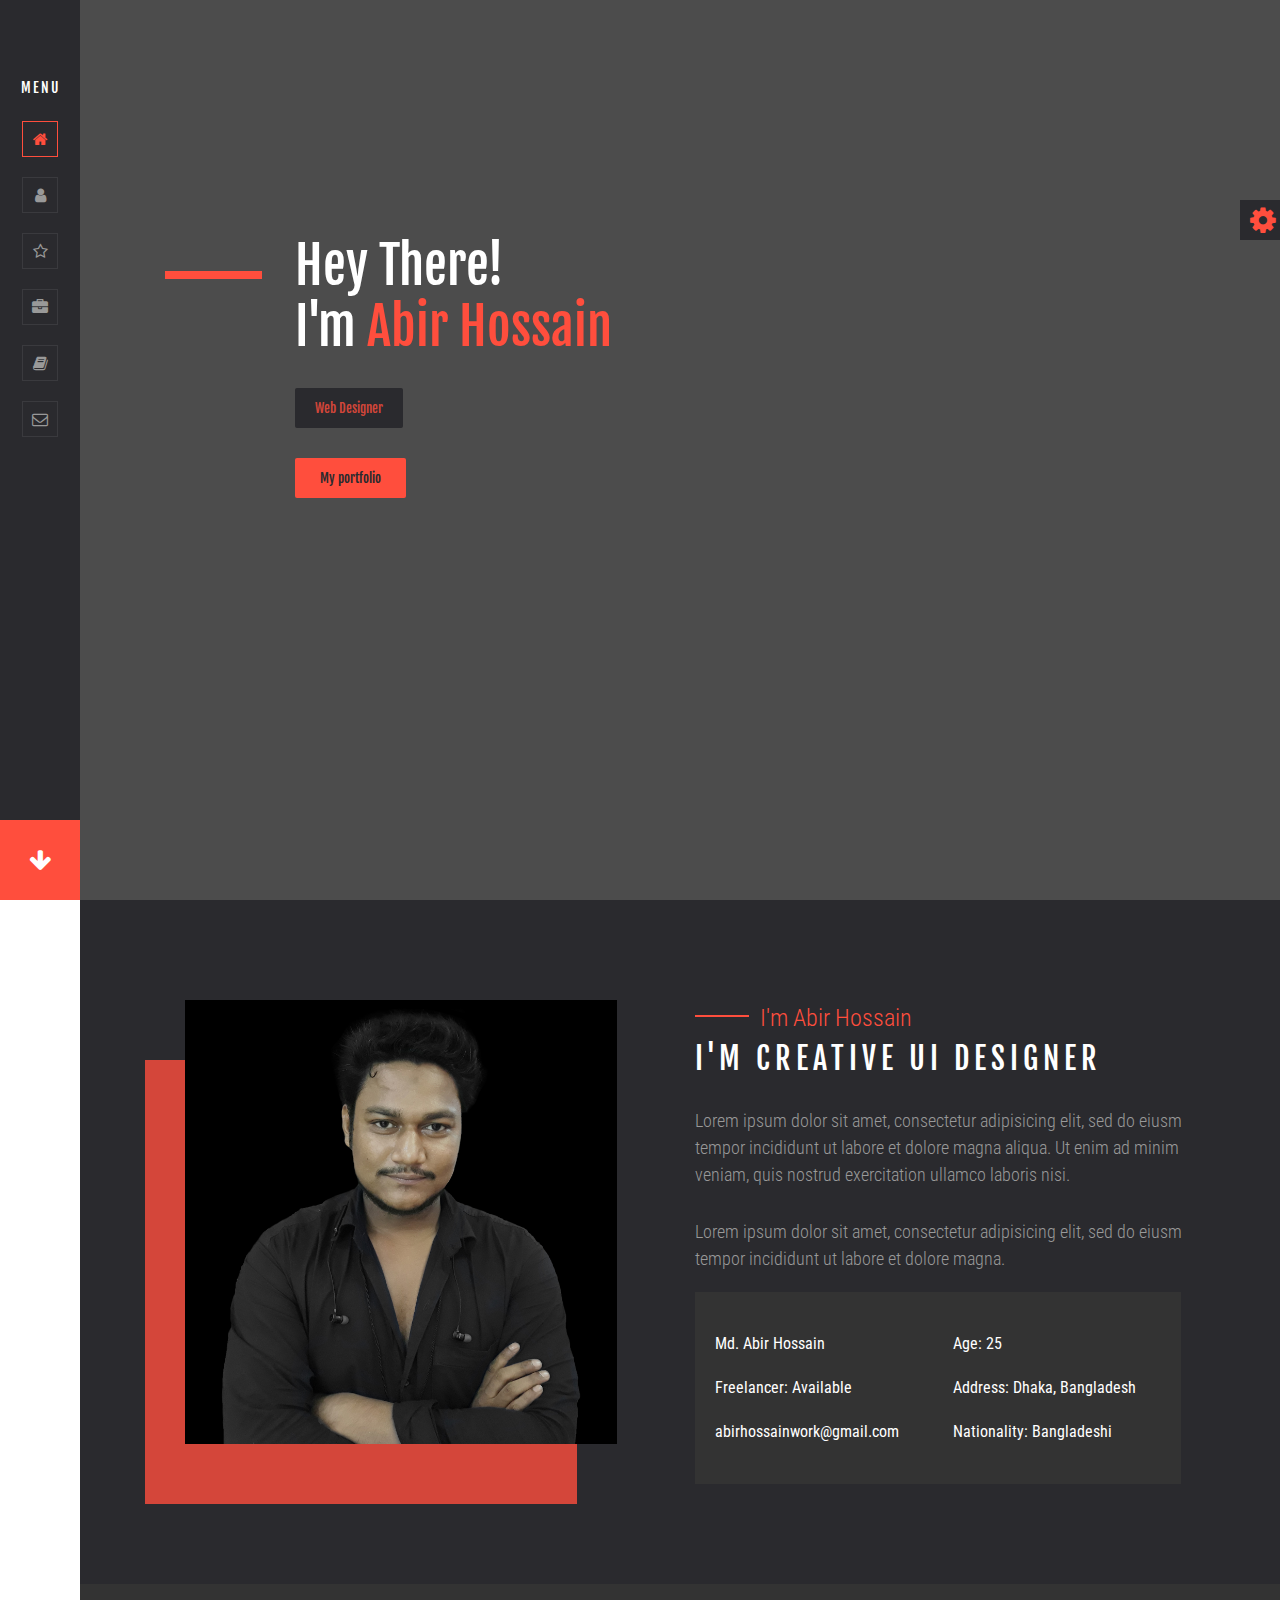
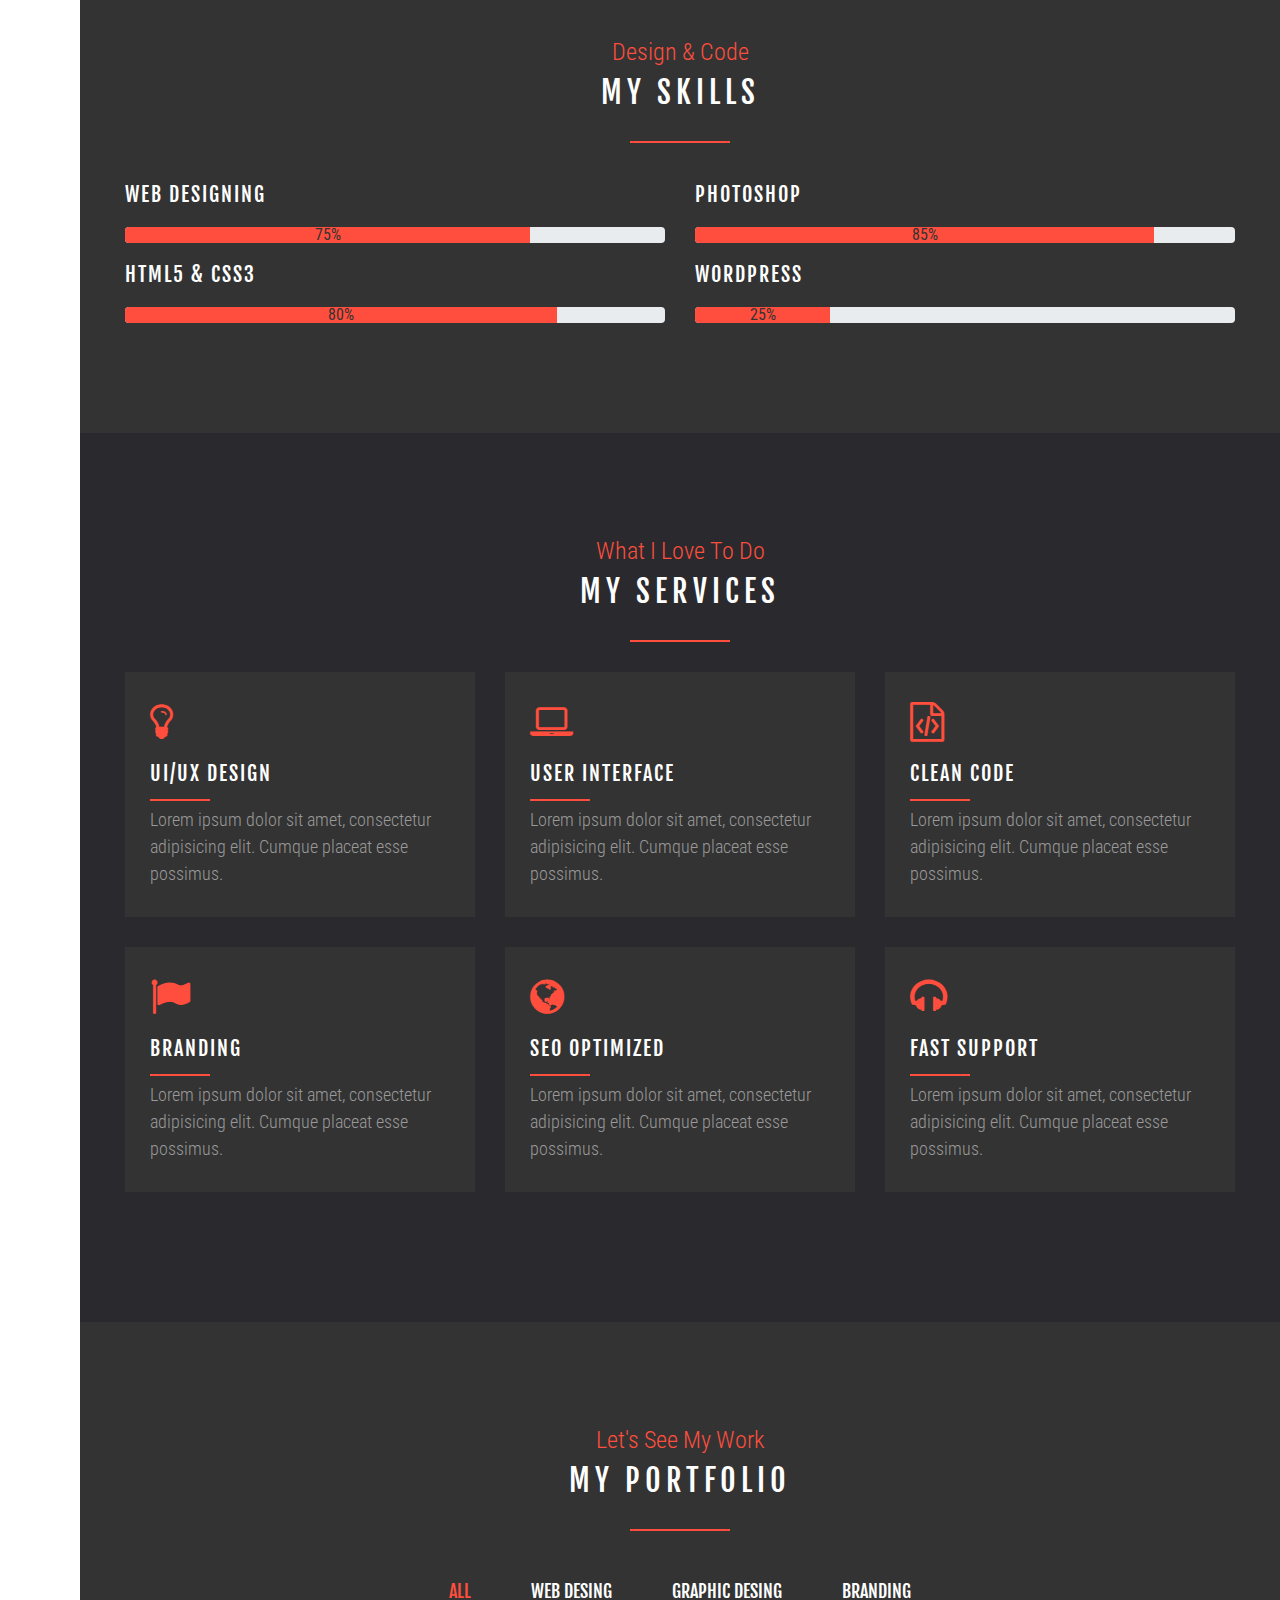
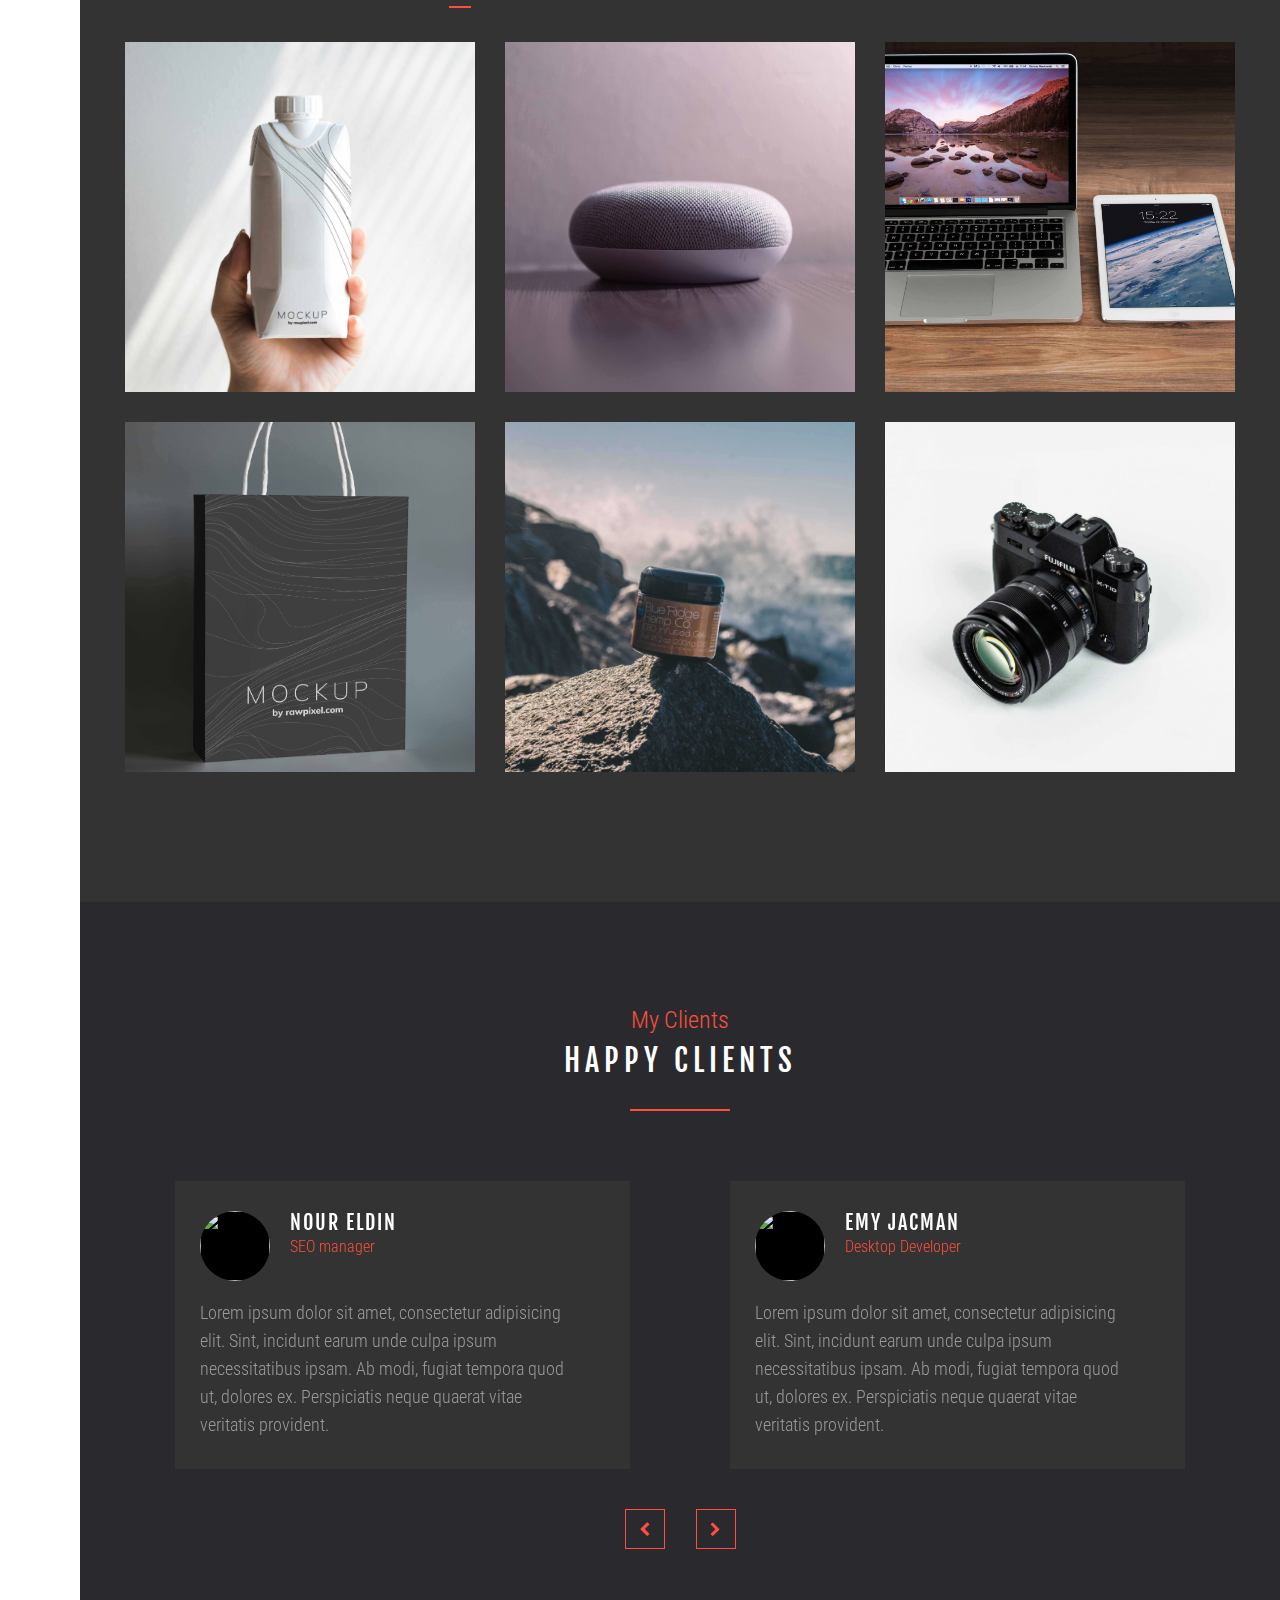
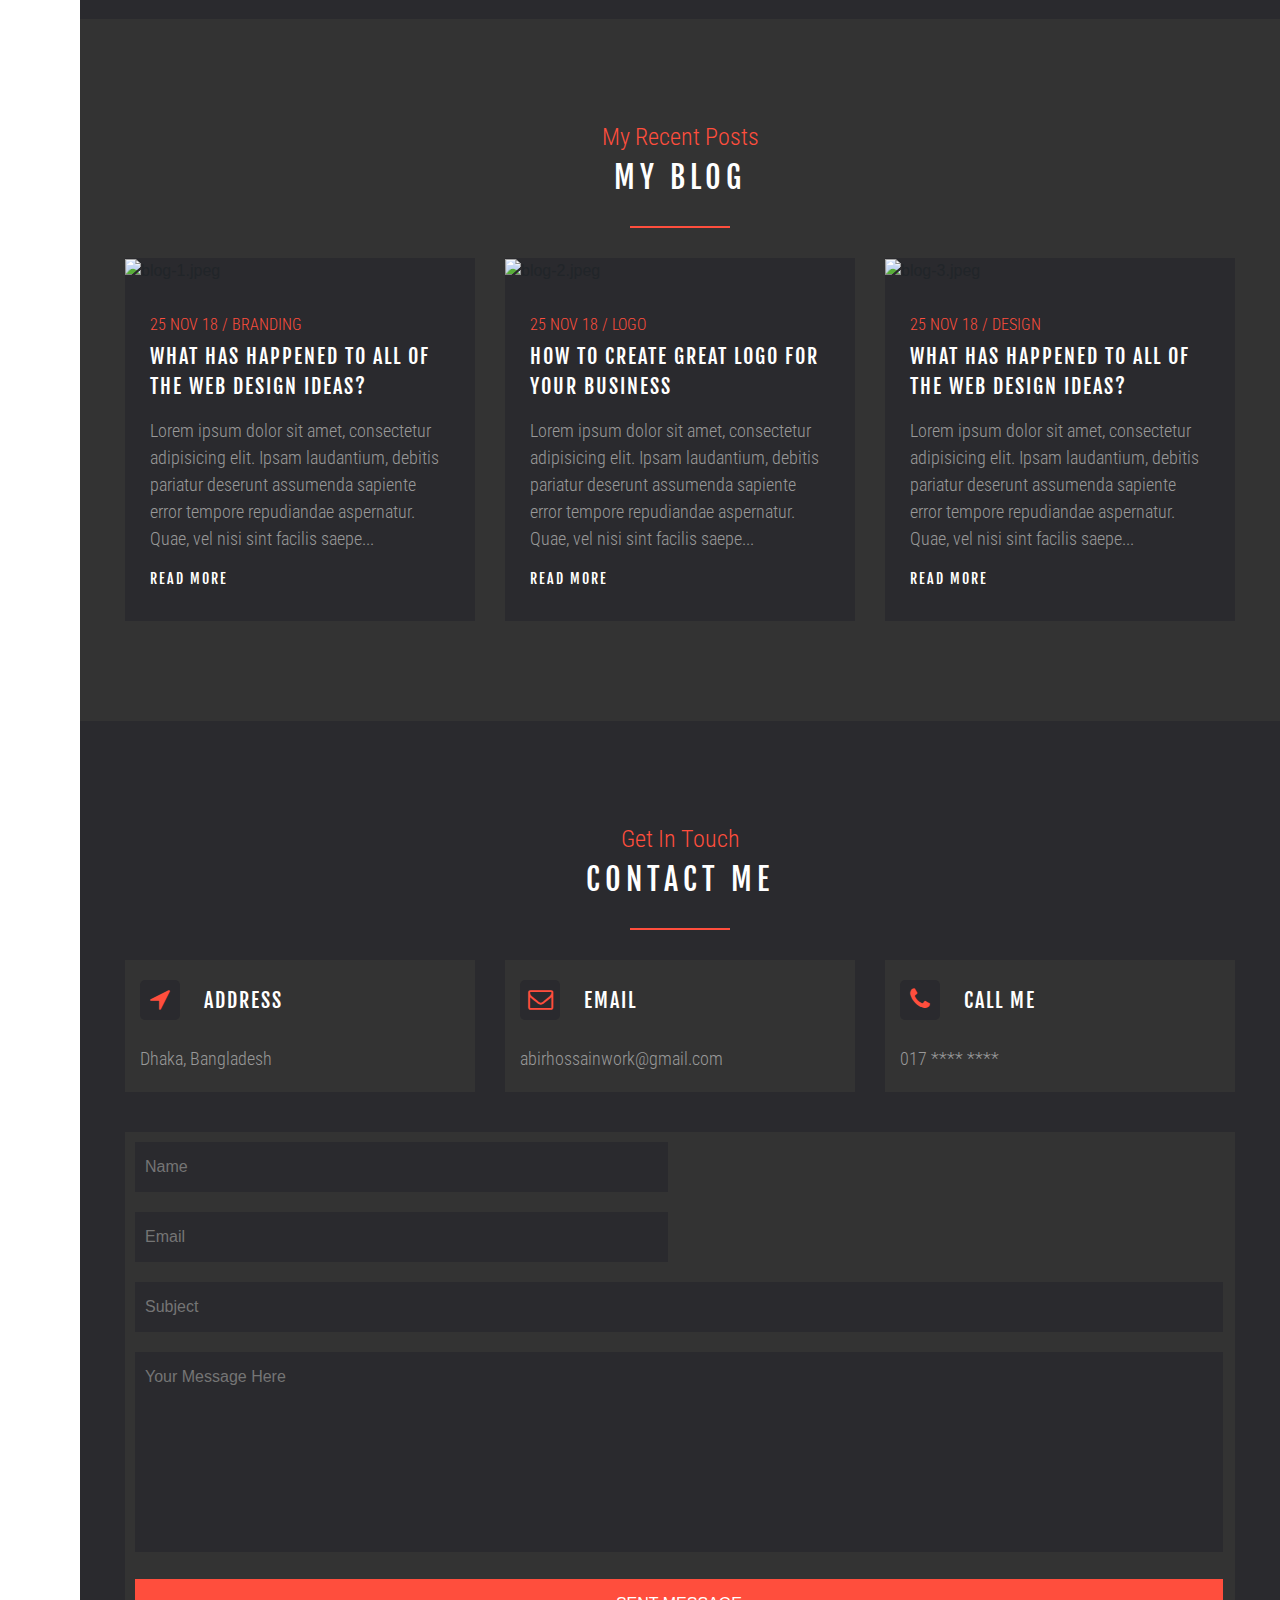
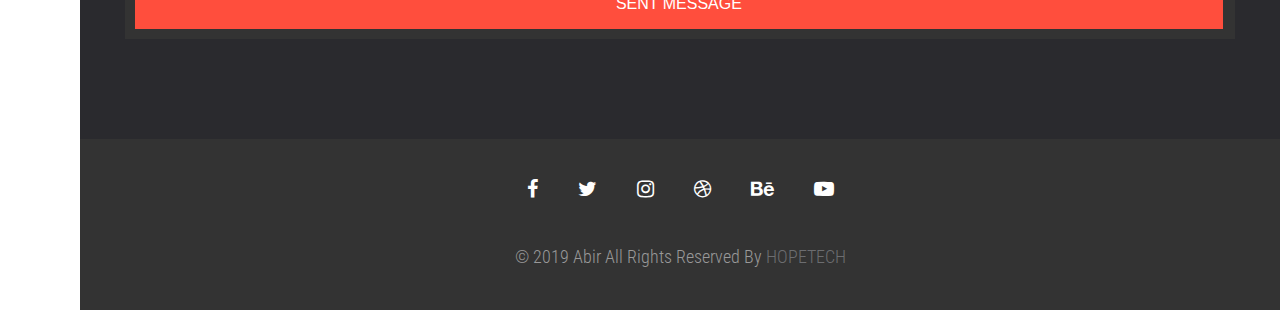
==== commit dde24f42: "responsive 1.4" ====
--- a/index.html
+++ b/index.html
@@ -9,8 +9,10 @@
 	<link rel="stylesheet" href="css/animate.css">
 	<link rel="stylesheet" href="css/slick.css">
 	<link rel="stylesheet" href="css/font-awesome.min.css">
+	<link rel="stylesheet" href="css/venobox.css">
 	<link rel="stylesheet" href="css/bootstrap.min.css">
 	<link rel="stylesheet" href="css/style.css">
+	<link rel="stylesheet" href="css/responsive.css">
 </head>
 <body>
 <!--	header part starts-->
@@ -99,12 +101,10 @@
 					<h2 class="common text-left">
 						I'm Creative UI Designer 
 					</h2>
-					<p class="common2">
-						Lorem ipsum dolor sit amet, consectetur adipisicing elit, sed do eiusm tempor incididunt ut labore et dolore magna aliqua. Ut enim ad minim veniam, quis nostrud exercitation ullamco laboris nisi.
-					</p>
-					<p class="common2">
-						Lorem ipsum dolor sit amet, consectetur adipisicing elit, sed do eiusm tempor incididunt ut labore et dolore magna.
-					</p>
+					<p class="common2">Lorem ipsum dolor sit amet, consectetur adipisicing elit, sed do eiusm tempor incididunt ut labore et dolore magna aliqua. Ut enim ad minim veniam, quis nostrud exercitation ullamco laboris nisi.</p>
+					
+					
+					<p class="common2">Lorem ipsum dolor sit amet, consectetur adipisicing elit, sed do eiusm tempor incididunt ut labore et dolore magna.</p>
 					<div class="bio">
 						<div class="row">
 							<div class="col-lg-6 col-12">
@@ -130,7 +130,7 @@
 						<h2 class="common">my skills</h2>
 						<div class="underline"></div>
 					</div>
-					<div class="col-lg-12 col-md-12 col-sm-12">
+					<div class="col-lg-6 col-md-12 col-sm-12">
 						<h3 class="common">web designing</h3>
 						<div class="progress">
 							<div class="progress-bar" role="progressbar" style="width: 75%" aria-valuenow="75" aria-valuemin="0" aria-valuemax="100">75%</div>
@@ -139,6 +139,8 @@
 						<div class="progress">
 							<div class="progress-bar" role="progressbar" style="width: 80%" aria-valuenow="80" aria-valuemin="0" aria-valuemax="100">80%</div>
 						</div>
+					</div>
+					<div class="col-lg-6 col-md-12 col-sm-12">
 						<h3 class="common">photoshop</h3>
 						<div class="progress">
 							<div class="progress-bar" role="progressbar" style="width: 85%" aria-valuenow="85" aria-valuemin="0" aria-valuemax="100">85%</div>
@@ -236,6 +238,7 @@
 				<div class="col-lg-4 col-md-6 col-sm-12 mix bran" data-order="1">
 					<img src="images/thumb-port1.jpg" alt="thumb-port1.jpg" class="img-fluid">
 					<div class="prot-ov">
+						<a class="venobox" data-gall="myGallery" href="images/port1.jpg"><i class="fa fa-picture-o"></i></a>
 						<h3 class="common">creative design</h3>
 						<p>web design</p>
 					</div>
@@ -243,6 +246,7 @@
 				<div class="col-lg-4 col-md-6 col-sm-12 mix grap" data-order="3">
 					<img src="images/thumb-port2.jpg" alt="thumb-port2.jpg" class="img-fluid">
 					<div class="prot-ov">
+						<a class="venobox" data-gall="myGallery" href="images/port2.jpg"><i class="fa fa-picture-o"></i></a>
 						<h3 class="common">creative design</h3>
 						<p>web design</p>
 					</div>				
@@ -250,6 +254,7 @@
 				<div class="col-lg-4 col-md-6 col-sm-12 mix web grap" data-order="1">
 					<img src="images/thumb-port3.jpg" alt="thumb-port3.jpg" class="img-fluid">
 					<div class="prot-ov">
+						<a class="venobox" data-gall="myGallery" href="images/port3.jpg"><i class="fa fa-picture-o"></i></a>
 						<h3 class="common">creative design</h3>
 						<p>web design</p>
 					</div>				
@@ -257,6 +262,7 @@
 				<div class="col-lg-4 col-md-6 col-sm-12 mix bran" data-order="4">
 					<img src="images/thumb-port4.jpg" alt="thumb-port4.jpg" class="img-fluid">
 					<div class="prot-ov">
+						<a class="venobox" data-gall="myGallery" href="images/port4.jpg"><i class="fa fa-picture-o"></i></a>
 						<h3 class="common">creative design</h3>
 						<p>web design</p>
 					</div>				
@@ -264,6 +270,7 @@
 				<div class="col-lg-4 col-md-6 col-sm-12 mix grap" data-order="1">
 					<img src="images/thumb-port5.jpg" alt="thumb-port5.jpg" class="img-fluid">
 					<div class="prot-ov">
+						<a class="venobox" data-gall="myGallery" href="images/port5.jpg"><i class="fa fa-picture-o"></i></a>
 						<h3 class="common">creative design</h3>
 						<p>web design</p>
 					</div>					
@@ -271,6 +278,7 @@
 				<div class="col-lg-4 col-md-6 col-sm-12 mix grap" data-order="2">
 					<img src="images/thumb-port6.jpg" alt="thumb-port6.jpg" class="img-fluid">
 					<div class="prot-ov">
+						<a class="venobox" data-gall="myGallery" href="images/port6.jpg"><i class="fa fa-picture-o"></i></a>
 						<h3 class="common">creative design</h3>
 						<p>web design</p>
 					</div>	
@@ -288,28 +296,28 @@
 					<div class="col-lg-12 col-md-12 col-sm-12">
 						<div class="slid">
 							<div class="slid-part">
-							
-							
-<!--							img work left-->
-<!--							img work left-->
-<!--							img work left-->
-<!--							img work left-->
-								<img src="images/thumb-port1.jpg" alt="">
+								<img src="images/client1.jpg" alt="">
 								<h3 class="common">Nour Eldin</h3>
 								<p class="common3">SEO manager</p>
-								<p class="common2">Lorem ipsum dolor sit amet, consectetur adipisicing elit. Sint, incidunt earum unde culpa ipsum necessitatibus ipsam. Ab modi, fugiat tempora quod ut, dolores ex. Perspiciatis neque quaerat vitae veritatis provident.</p>
+								<p class="common2">Lorem ipsum dolor sit amet, consectetur adipisicing elit. Sint, incidunt earum unde culpa ipsum necessitatibus ipsam. <span> Ab modi, fugiat tempora quod ut, dolores ex. Perspiciatis neque quaerat vitae veritatis provident.</span></p>
 							</div>
 							<div class="slid-part">
-								<img src="images/thumb-port1.jpg" alt="">
+								<img src="images/client2.jpg" alt="">
+								<h3 class="common"> Emy Jacman </h3>
+								<p class="common3">Desktop Developer</p>
+								<p class="common2">Lorem ipsum dolor sit amet, consectetur adipisicing elit. Sint, incidunt earum unde culpa ipsum necessitatibus ipsam. <span> Ab modi, fugiat tempora quod ut, dolores ex. Perspiciatis neque quaerat vitae veritatis provident.</span></p>
+							</div>
+							<div class="slid-part">
+								<img src="images/client1.jpg" alt="">
 								<h3 class="common">Nour Eldin</h3>
 								<p class="common3">SEO manager</p>
-								<p class="common2">Lorem ipsum dolor sit amet, consectetur adipisicing elit. Sint, incidunt earum unde culpa ipsum necessitatibus ipsam. Ab modi, fugiat tempora quod ut, dolores ex. Perspiciatis neque quaerat vitae veritatis provident.</p>
+								<p class="common2">Lorem ipsum dolor sit amet, consectetur adipisicing elit. Sint, incidunt earum unde culpa ipsum necessitatibus ipsam. <span> Ab modi, fugiat tempora quod ut, dolores ex. Perspiciatis neque quaerat vitae veritatis provident.</span></p>
 							</div>
 							<div class="slid-part">
-								<img src="images/thumb-port1.jpg" alt="">
-								<h3 class="common">Nour Eldin</h3>
-								<p class="common3">SEO manager</p>
-								<p class="common2">Lorem ipsum dolor sit amet, consectetur adipisicing elit. Sint, incidunt earum unde culpa ipsum necessitatibus ipsam. Ab modi, fugiat tempora quod ut, dolores ex. Perspiciatis neque quaerat vitae veritatis provident.</p>
+								<img src="images/client2.jpg" alt="">
+								<h3 class="common"> Emy Jacman </h3>
+								<p class="common3">Desktop Developer</p>
+								<p class="common2">Lorem ipsum dolor sit amet, consectetur adipisicing elit. Sint, incidunt earum unde culpa ipsum necessitatibus ipsam. <span> Ab modi, fugiat tempora quod ut, dolores ex. Perspiciatis neque quaerat vitae veritatis provident.</span></p>
 							</div>
 						</div>
 					</div>
@@ -332,13 +340,8 @@
 			<div class="row">
 				<div class="col-lg-4 col-md-4 col-sm-12">
 					<div class="blog-item">
-					
-<!--							img work left-->
-<!--							img work left-->
-<!--							img work left-->
-<!--							img work left-->
 						<div class="blog-img">
-							<img src="images/port1.jpg" alt="">
+							<img src="images/blog-1.jpeg" alt="blog-1.jpeg">
 						</div>
 						<div class="blog-content">
 							<p class="common3">25 NOV 18 /  BRANDING</p>
@@ -351,7 +354,7 @@
 				<div class="col-lg-4 col-md-4 col-sm-12">
 					<div class="blog-item">
 						<div class="blog-img">
-							<img src="images/port1.jpg" alt="">
+							<img src="images/blog-2.jpeg" alt="blog-2.jpeg">
 						</div>
 						<div class="blog-content">
 							<p class="common3">25 NOV 18 /  LOGO</p>
@@ -364,7 +367,7 @@
 				<div class="col-lg-4 col-md-4 col-sm-12">
 					<div class="blog-item">
 						<div class="blog-img">
-							<img src="images/port1.jpg" alt="">
+							<img src="images/blog-3.jpeg" alt="blog-3.jpeg">
 						</div>
 						<div class="blog-content">
 							<p class="common3">25 NOV 18 /  DESIGN</p>
@@ -380,40 +383,89 @@
 <!--	blog part ends-->
 
 <!--	contact part starts-->
-	<section id="contact"></section>
+	<section id="contact">
+		<div class="container">
+			<div class="row">
+				<div class="col-lg-12 col-md-12 col-sm-12">
+					<p class="common">get in touch</p>
+					<h2 class="common">contact me</h2>
+					<div class="underline"></div>
+				</div>
+			</div>
+			<div class="row">
+				<div class="col-lg-4 col-md-4 col-sm-12 mt-20">
+					<div class="coni">
+						<i class="fa fa-location-arrow"></i>
+						<h3 class="common">address</h3>
+						<p class="common2">Dhaka, Bangladesh</p>
+					</div>
+				</div>
+				<div class="col-lg-4 col-md-4 col-sm-12 mt-20">
+					<div class="coni">
+						<i class="fa fa-envelope-o"></i>
+						<h3 class="common">email</h3>
+						<p class="common2">abirhossainwork@gmail.com</p>
+					</div>
+				</div>
+				<div class="col-lg-4 col-md-4 col-sm-12 mt-20">
+					<div class="coni">
+						<i class="fa fa-phone"></i>
+						<h3 class="common">call me</h3>
+						<p class="common2">017 **** ****</p>
+					</div>
+				</div>
+			</div>
+			<form action="">
+				<div class="row">
+					<div class="col-lg-12 col-md-12 col-sm-12">
+						<input type="text" placeholder="Name">
+						<input type="email" placeholder="Email">
+					</div>
+					<div class="col-lg-12 col-md-12 col-sm-12">		
+						<input type="text" placeholder="Subject" class="sub">
+					</div>
+					<div class="col-lg-12 col-md-12 col-sm-12">
+						<textarea name="" id="" cols="30" rows="10" placeholder="Your Message Here"></textarea>
+					</div>
+					<div class="col-lg-12 col-md-12 col-sm-12">
+						<button>Sent message</button>
+					</div>
+				</div>
+			</form>
+		</div>
+	</section>
 <!--	contact part ends-->
-	
-	
-	
-	
-	
-	
-	
-	
-	
-	
-	
-	
-	
-	
-	
-	
-	
-	
-	
-	
-	
-	
-	
-	
-	
-	
-	
-	
-	
-	
-	
-	
+	<footer>
+		<div class="container">
+			<div class="row">
+				<div class="col-lg-12 col-md-12 col-sm-12">
+					<ul>
+						<li>
+							<a href="#"><i class="fa fa-facebook"></i></a>
+						</li>
+						<li>
+							<a href="#"><i class="fa fa-twitter"></i></a>
+						</li>
+						<li>
+							<a href="#"><i class="fa fa-instagram"></i></a>
+						</li>
+						<li>
+							<a href="#"><i class="fa fa-dribbble"></i></a>
+						</li>
+						<li>
+							<a href="#"><i class="fa fa-behance"></i></a>
+						</li>
+						<li>
+							<a href="#"><i class="fa fa-youtube-play"></i></a>
+						</li>
+					</ul>
+				</div>
+				<div class="col-lg-12 col-sm-12">
+					<p class="common2">© 2019 Abir All Rights Reserved By <a href="#">hopetech</a></p>
+				</div>
+			</div>
+		</div>
+	</footer>
 <!--	color picker-->
 	<div class="color_picker">
 		<div class="wheel"><i class="fa fa-cog"></i></div>
@@ -435,9 +487,11 @@
 	</div>
 	
 	<script src="js/jquery-min1.12.4.js"></script>
-	<script src="js/mixitup.min.js"></script>
+	<script src="js/venobox.min.js"></script>
 	<script src="js/animate.js"></script>
 	<script src="js/slick.min.js"></script>
+	<script src="js/mixitup.min.js"></script>
+<!--	<script src="js/mixitup2.min.js"></script>-->
 	<script src="js/popper.min.js"></script>
 	<script src="js/bootstrap.min.js"></script>
 	<script src="js/custom.js"></script>
--- a/css/venobox.css
+++ b/css/venobox.css
@@ -0,0 +1,230 @@
+/* ------ venobox.css --------*/
+.vbox-overlay *, .vbox-overlay *:before, .vbox-overlay *:after{
+    -webkit-backface-visibility: hidden;
+    -webkit-box-sizing:border-box;
+    -moz-box-sizing:border-box;
+    box-sizing:border-box;
+}
+.vbox-overlay * { 
+    -webkit-backface-visibility: visible;
+    backface-visibility: visible;
+}
+.vbox-overlay{
+    display: -webkit-flex;
+    display: flex;
+    -webkit-flex-direction: column;
+    flex-direction: column;
+    -webkit-justify-content: center;
+    justify-content: center;
+    -webkit-align-items: center;
+    align-items: center;
+    position: fixed;
+    left: 0;
+    top: 0;
+    bottom: 0;
+    right: 0;
+    z-index: 1040;
+    -webkit-transform:translateZ(1000px);
+    transform: translateZ(1000px);
+    transform-style: preserve-3d;
+}
+
+/* ----- navigation ----- */
+.vbox-title{
+    width: 100%;
+    height: 40px;
+    float: left;
+    text-align: center;
+    line-height: 28px;
+    font-size: 12px;
+    padding: 6px 40px;
+    overflow: hidden;
+    position: fixed;
+    display: none;
+    left: 0;
+    z-index: 1050;
+}
+.vbox-close{
+    cursor: pointer;
+    position: fixed;
+    top: -1px;
+    right: 0;
+    width: 50px;
+    height: 40px;
+    padding: 6px;
+    display: block;
+    background-position:10px center;
+    overflow: hidden;
+    font-size: 24px;
+    line-height: 1;
+    text-align: center;
+    z-index: 1050;
+}
+.vbox-num{
+    cursor: pointer;
+    position: fixed;
+    left: 0;
+    height: 40px;
+    display: block;
+    overflow: hidden;
+    line-height: 28px;
+    font-size: 12px;
+    padding: 6px 10px;
+    display: none;
+    z-index: 1050;
+}
+/* ----- navigation ARROWS ----- */
+.vbox-next, .vbox-prev{
+    position: fixed;
+    top: 50%;
+    margin-top: -15px;
+    overflow: hidden;
+    cursor: pointer;
+    display: block;
+    width: 45px;
+    height: 45px;
+    z-index: 1050;
+}
+.vbox-next span, .vbox-prev span{
+    position: relative;
+    width: 20px;
+    height: 20px;
+    border: 2px solid transparent;
+    border-top-color: #B6B6B6;
+    border-right-color: #B6B6B6;
+    text-indent: -100px;
+    position: absolute;
+    top: 8px;
+    display: block;
+}
+.vbox-prev{
+    left: 15px;
+}
+.vbox-next{
+    right: 15px;
+}
+.vbox-prev span{
+    left: 10px;
+    -ms-transform: rotate(-135deg);
+    -webkit-transform: rotate(-135deg);
+    transform: rotate(-135deg);
+}
+.vbox-next span{
+    -ms-transform: rotate(45deg);
+    -webkit-transform: rotate(45deg);
+    transform: rotate(45deg);
+    right: 10px;
+}
+/* ------- inline window ------ */
+.vbox-inline{
+    width: 420px;
+    height: 315px;
+    height: 70vh;
+    padding: 10px;
+    background: #fff;
+    margin: 0 auto;
+    overflow: auto;
+    text-align: left;
+}
+/* ------- Video & iFrames window ------ */
+.venoframe{
+    max-width: 100%;
+    width: 100%;
+    border: none;
+    width: 100%;
+    height: 260px;
+    height: 70vh;
+}
+.venoframe.vbvid{
+    height: 260px;
+}
+@media (min-width: 768px) {
+    .venoframe, .vbox-inline{
+        width: 90%;
+        height: 360px;
+        height: 70vh;
+    }
+    .venoframe.vbvid{
+        width: 640px;
+        height: 360px;
+    }
+}
+@media (min-width: 992px) {
+    .venoframe, .vbox-inline{
+        max-width: 1200px;
+        width: 80%;
+        height: 540px;
+        height: 70vh;
+    }
+    .venoframe.vbvid{
+        width: 960px;
+        height: 540px;
+    }
+}
+/* 
+Please do NOT edit this part! 
+or at least read this note: http://i.imgur.com/7C0ws9e.gif
+*/
+.vbox-open{
+    overflow: hidden;
+}
+.vbox-container{
+    position: absolute;
+    left: 0;
+    right: 0;
+    top: 0;
+    bottom: 0;
+    overflow-x: hidden;
+    overflow-y: scroll;
+    overflow-scrolling: touch;
+    -webkit-overflow-scrolling: touch;
+    z-index: 20;
+    max-height: 100%;
+
+}
+
+.vbox-content{
+    text-align: center;
+    float: left;
+    width: 100%;
+    position: relative;
+    overflow: hidden;
+    padding: 20px 10px;
+}
+.vbox-container img{
+    max-width: 100%;
+    height: auto;
+}
+.figlio{
+    box-shadow: 0 0 12px rgba(0,0,0,0.19), 0 6px 6px rgba(0,0,0,0.23);
+    max-width: 100%;
+    text-align: initial;
+}
+img.figlio{
+    -webkit-user-select: none;
+-khtml-user-select: none;
+-moz-user-select: none;
+-o-user-select: none;
+user-select: none;
+}
+.vbox-content.swipe-left{
+    margin-left: -200px !important;
+}
+.vbox-content.swipe-right{
+    margin-left: 200px !important;
+}
+.animated{
+    webkit-transition: margin 300ms ease-out;
+    transition: margin 300ms ease-out;
+}
+.animate-in{
+    opacity: 1;
+}
+.animate-out{
+    opacity: 0;
+}
+/* ---------- preloader ----------
+ * SPINKIT 
+ * http://tobiasahlin.com/spinkit/
+-------------------------------- */
+.sk-double-bounce,.sk-rotating-plane{width:40px;height:40px;margin:40px auto}.sk-rotating-plane{background-color:#333;-webkit-animation:sk-rotatePlane 1.2s infinite ease-in-out;animation:sk-rotatePlane 1.2s infinite ease-in-out}@-webkit-keyframes sk-rotatePlane{0%{-webkit-transform:perspective(120px) rotateX(0) rotateY(0);transform:perspective(120px) rotateX(0) rotateY(0)}50%{-webkit-transform:perspective(120px) rotateX(-180.1deg) rotateY(0);transform:perspective(120px) rotateX(-180.1deg) rotateY(0)}100%{-webkit-transform:perspective(120px) rotateX(-180deg) rotateY(-179.9deg);transform:perspective(120px) rotateX(-180deg) rotateY(-179.9deg)}}@keyframes sk-rotatePlane{0%{-webkit-transform:perspective(120px) rotateX(0) rotateY(0);transform:perspective(120px) rotateX(0) rotateY(0)}50%{-webkit-transform:perspective(120px) rotateX(-180.1deg) rotateY(0);transform:perspective(120px) rotateX(-180.1deg) rotateY(0)}100%{-webkit-transform:perspective(120px) rotateX(-180deg) rotateY(-179.9deg);transform:perspective(120px) rotateX(-180deg) rotateY(-179.9deg)}}.sk-double-bounce{position:relative}.sk-double-bounce .sk-child{width:100%;height:100%;border-radius:50%;background-color:#333;opacity:.6;position:absolute;top:0;left:0;-webkit-animation:sk-doubleBounce 2s infinite ease-in-out;animation:sk-doubleBounce 2s infinite ease-in-out}.sk-chasing-dots .sk-child,.sk-spinner-pulse,.sk-three-bounce .sk-child{background-color:#333;border-radius:100%}.sk-double-bounce .sk-double-bounce2{-webkit-animation-delay:-1s;animation-delay:-1s}@-webkit-keyframes sk-doubleBounce{0%,100%{-webkit-transform:scale(0);transform:scale(0)}50%{-webkit-transform:scale(1);transform:scale(1)}}@keyframes sk-doubleBounce{0%,100%{-webkit-transform:scale(0);transform:scale(0)}50%{-webkit-transform:scale(1);transform:scale(1)}}.sk-wave{margin:40px auto;width:50px;height:40px;text-align:center;font-size:10px}.sk-wave .sk-rect{background-color:#333;height:100%;width:6px;display:inline-block;-webkit-animation:sk-waveStretchDelay 1.2s infinite ease-in-out;animation:sk-waveStretchDelay 1.2s infinite ease-in-out}.sk-wave .sk-rect1{-webkit-animation-delay:-1.2s;animation-delay:-1.2s}.sk-wave .sk-rect2{-webkit-animation-delay:-1.1s;animation-delay:-1.1s}.sk-wave .sk-rect3{-webkit-animation-delay:-1s;animation-delay:-1s}.sk-wave .sk-rect4{-webkit-animation-delay:-.9s;animation-delay:-.9s}.sk-wave .sk-rect5{-webkit-animation-delay:-.8s;animation-delay:-.8s}@-webkit-keyframes sk-waveStretchDelay{0%,100%,40%{-webkit-transform:scaleY(.4);transform:scaleY(.4)}20%{-webkit-transform:scaleY(1);transform:scaleY(1)}}@keyframes sk-waveStretchDelay{0%,100%,40%{-webkit-transform:scaleY(.4);transform:scaleY(.4)}20%{-webkit-transform:scaleY(1);transform:scaleY(1)}}.sk-wandering-cubes{margin:40px auto;width:40px;height:40px;position:relative}.sk-wandering-cubes .sk-cube{background-color:#333;width:10px;height:10px;position:absolute;top:0;left:0;-webkit-animation:sk-wanderingCube 1.8s ease-in-out -1.8s infinite both;animation:sk-wanderingCube 1.8s ease-in-out -1.8s infinite both}.sk-chasing-dots,.sk-spinner-pulse{width:40px;height:40px;margin:40px auto}.sk-wandering-cubes .sk-cube2{-webkit-animation-delay:-.9s;animation-delay:-.9s}@-webkit-keyframes sk-wanderingCube{0%{-webkit-transform:rotate(0);transform:rotate(0)}25%{-webkit-transform:translateX(30px) rotate(-90deg) scale(.5);transform:translateX(30px) rotate(-90deg) scale(.5)}50%{-webkit-transform:translateX(30px) translateY(30px) rotate(-179deg);transform:translateX(30px) translateY(30px) rotate(-179deg)}50.1%{-webkit-transform:translateX(30px) translateY(30px) rotate(-180deg);transform:translateX(30px) translateY(30px) rotate(-180deg)}75%{-webkit-transform:translateX(0) translateY(30px) rotate(-270deg) scale(.5);transform:translateX(0) translateY(30px) rotate(-270deg) scale(.5)}100%{-webkit-transform:rotate(-360deg);transform:rotate(-360deg)}}@keyframes sk-wanderingCube{0%{-webkit-transform:rotate(0);transform:rotate(0)}25%{-webkit-transform:translateX(30px) rotate(-90deg) scale(.5);transform:translateX(30px) rotate(-90deg) scale(.5)}50%{-webkit-transform:translateX(30px) translateY(30px) rotate(-179deg);transform:translateX(30px) translateY(30px) rotate(-179deg)}50.1%{-webkit-transform:translateX(30px) translateY(30px) rotate(-180deg);transform:translateX(30px) translateY(30px) rotate(-180deg)}75%{-webkit-transform:translateX(0) translateY(30px) rotate(-270deg) scale(.5);transform:translateX(0) translateY(30px) rotate(-270deg) scale(.5)}100%{-webkit-transform:rotate(-360deg);transform:rotate(-360deg)}}.sk-spinner-pulse{-webkit-animation:sk-pulseScaleOut 1s infinite ease-in-out;animation:sk-pulseScaleOut 1s infinite ease-in-out}@-webkit-keyframes sk-pulseScaleOut{0%{-webkit-transform:scale(0);transform:scale(0)}100%{-webkit-transform:scale(1);transform:scale(1);opacity:0}}@keyframes sk-pulseScaleOut{0%{-webkit-transform:scale(0);transform:scale(0)}100%{-webkit-transform:scale(1);transform:scale(1);opacity:0}}.sk-chasing-dots{position:relative;text-align:center;-webkit-animation:sk-chasingDotsRotate 2s infinite linear;animation:sk-chasingDotsRotate 2s infinite linear}.sk-chasing-dots .sk-child{width:60%;height:60%;display:inline-block;position:absolute;top:0;-webkit-animation:sk-chasingDotsBounce 2s infinite ease-in-out;animation:sk-chasingDotsBounce 2s infinite ease-in-out}.sk-chasing-dots .sk-dot2{top:auto;bottom:0;-webkit-animation-delay:-1s;animation-delay:-1s}@-webkit-keyframes sk-chasingDotsRotate{100%{-webkit-transform:rotate(360deg);transform:rotate(360deg)}}@keyframes sk-chasingDotsRotate{100%{-webkit-transform:rotate(360deg);transform:rotate(360deg)}}@-webkit-keyframes sk-chasingDotsBounce{0%,100%{-webkit-transform:scale(0);transform:scale(0)}50%{-webkit-transform:scale(1);transform:scale(1)}}@keyframes sk-chasingDotsBounce{0%,100%{-webkit-transform:scale(0);transform:scale(0)}50%{-webkit-transform:scale(1);transform:scale(1)}}.sk-three-bounce{margin:40px auto;width:80px;text-align:center}.sk-three-bounce .sk-child{width:20px;height:20px;display:inline-block;-webkit-animation:sk-three-bounce 1.4s ease-in-out 0s infinite both;animation:sk-three-bounce 1.4s ease-in-out 0s infinite both}.sk-circle .sk-child:before,.sk-fading-circle .sk-circle:before{display:block;border-radius:100%;content:'';background-color:#333}.sk-three-bounce .sk-bounce1{-webkit-animation-delay:-.32s;animation-delay:-.32s}.sk-three-bounce .sk-bounce2{-webkit-animation-delay:-.16s;animation-delay:-.16s}@-webkit-keyframes sk-three-bounce{0%,100%,80%{-webkit-transform:scale(0);transform:scale(0)}40%{-webkit-transform:scale(1);transform:scale(1)}}@keyframes sk-three-bounce{0%,100%,80%{-webkit-transform:scale(0);transform:scale(0)}40%{-webkit-transform:scale(1);transform:scale(1)}}.sk-circle{margin:40px auto;width:40px;height:40px;position:relative}.sk-circle .sk-child{width:100%;height:100%;position:absolute;left:0;top:0}.sk-circle .sk-child:before{margin:0 auto;width:15%;height:15%;-webkit-animation:sk-circleBounceDelay 1.2s infinite ease-in-out both;animation:sk-circleBounceDelay 1.2s infinite ease-in-out both}.sk-circle .sk-circle2{-webkit-transform:rotate(30deg);-ms-transform:rotate(30deg);transform:rotate(30deg)}.sk-circle .sk-circle3{-webkit-transform:rotate(60deg);-ms-transform:rotate(60deg);transform:rotate(60deg)}.sk-circle .sk-circle4{-webkit-transform:rotate(90deg);-ms-transform:rotate(90deg);transform:rotate(90deg)}.sk-circle .sk-circle5{-webkit-transform:rotate(120deg);-ms-transform:rotate(120deg);transform:rotate(120deg)}.sk-circle .sk-circle6{-webkit-transform:rotate(150deg);-ms-transform:rotate(150deg);transform:rotate(150deg)}.sk-circle .sk-circle7{-webkit-transform:rotate(180deg);-ms-transform:rotate(180deg);transform:rotate(180deg)}.sk-circle .sk-circle8{-webkit-transform:rotate(210deg);-ms-transform:rotate(210deg);transform:rotate(210deg)}.sk-circle .sk-circle9{-webkit-transform:rotate(240deg);-ms-transform:rotate(240deg);transform:rotate(240deg)}.sk-circle .sk-circle10{-webkit-transform:rotate(270deg);-ms-transform:rotate(270deg);transform:rotate(270deg)}.sk-circle .sk-circle11{-webkit-transform:rotate(300deg);-ms-transform:rotate(300deg);transform:rotate(300deg)}.sk-circle .sk-circle12{-webkit-transform:rotate(330deg);-ms-transform:rotate(330deg);transform:rotate(330deg)}.sk-circle .sk-circle2:before{-webkit-animation-delay:-1.1s;animation-delay:-1.1s}.sk-circle .sk-circle3:before{-webkit-animation-delay:-1s;animation-delay:-1s}.sk-circle .sk-circle4:before{-webkit-animation-delay:-.9s;animation-delay:-.9s}.sk-circle .sk-circle5:before{-webkit-animation-delay:-.8s;animation-delay:-.8s}.sk-circle .sk-circle6:before{-webkit-animation-delay:-.7s;animation-delay:-.7s}.sk-circle .sk-circle7:before{-webkit-animation-delay:-.6s;animation-delay:-.6s}.sk-circle .sk-circle8:before{-webkit-animation-delay:-.5s;animation-delay:-.5s}.sk-circle .sk-circle9:before{-webkit-animation-delay:-.4s;animation-delay:-.4s}.sk-circle .sk-circle10:before{-webkit-animation-delay:-.3s;animation-delay:-.3s}.sk-circle .sk-circle11:before{-webkit-animation-delay:-.2s;animation-delay:-.2s}.sk-circle .sk-circle12:before{-webkit-animation-delay:-.1s;animation-delay:-.1s}@-webkit-keyframes sk-circleBounceDelay{0%,100%,80%{-webkit-transform:scale(0);transform:scale(0)}40%{-webkit-transform:scale(1);transform:scale(1)}}@keyframes sk-circleBounceDelay{0%,100%,80%{-webkit-transform:scale(0);transform:scale(0)}40%{-webkit-transform:scale(1);transform:scale(1)}}.sk-cube-grid{width:40px;height:40px;margin:40px auto}.sk-cube-grid .sk-cube{width:33.33%;height:33.33%;background-color:#333;float:left;-webkit-animation:sk-cubeGridScaleDelay 1.3s infinite ease-in-out;animation:sk-cubeGridScaleDelay 1.3s infinite ease-in-out}.sk-cube-grid .sk-cube1{-webkit-animation-delay:.2s;animation-delay:.2s}.sk-cube-grid .sk-cube2{-webkit-animation-delay:.3s;animation-delay:.3s}.sk-cube-grid .sk-cube3{-webkit-animation-delay:.4s;animation-delay:.4s}.sk-cube-grid .sk-cube4{-webkit-animation-delay:.1s;animation-delay:.1s}.sk-cube-grid .sk-cube5{-webkit-animation-delay:.2s;animation-delay:.2s}.sk-cube-grid .sk-cube6{-webkit-animation-delay:.3s;animation-delay:.3s}.sk-cube-grid .sk-cube7{-webkit-animation-delay:0ms;animation-delay:0ms}.sk-cube-grid .sk-cube8{-webkit-animation-delay:.1s;animation-delay:.1s}.sk-cube-grid .sk-cube9{-webkit-animation-delay:.2s;animation-delay:.2s}@-webkit-keyframes sk-cubeGridScaleDelay{0%,100%,70%{-webkit-transform:scale3D(1,1,1);transform:scale3D(1,1,1)}35%{-webkit-transform:scale3D(0,0,1);transform:scale3D(0,0,1)}}@keyframes sk-cubeGridScaleDelay{0%,100%,70%{-webkit-transform:scale3D(1,1,1);transform:scale3D(1,1,1)}35%{-webkit-transform:scale3D(0,0,1);transform:scale3D(0,0,1)}}.sk-fading-circle{margin:40px auto;width:40px;height:40px;position:relative}.sk-fading-circle .sk-circle{width:100%;height:100%;position:absolute;left:0;top:0}.sk-fading-circle .sk-circle:before{margin:0 auto;width:15%;height:15%;-webkit-animation:sk-circleFadeDelay 1.2s infinite ease-in-out both;animation:sk-circleFadeDelay 1.2s infinite ease-in-out both}.sk-fading-circle .sk-circle2{-webkit-transform:rotate(30deg);-ms-transform:rotate(30deg);transform:rotate(30deg)}.sk-fading-circle .sk-circle3{-webkit-transform:rotate(60deg);-ms-transform:rotate(60deg);transform:rotate(60deg)}.sk-fading-circle .sk-circle4{-webkit-transform:rotate(90deg);-ms-transform:rotate(90deg);transform:rotate(90deg)}.sk-fading-circle .sk-circle5{-webkit-transform:rotate(120deg);-ms-transform:rotate(120deg);transform:rotate(120deg)}.sk-fading-circle .sk-circle6{-webkit-transform:rotate(150deg);-ms-transform:rotate(150deg);transform:rotate(150deg)}.sk-fading-circle .sk-circle7{-webkit-transform:rotate(180deg);-ms-transform:rotate(180deg);transform:rotate(180deg)}.sk-fading-circle .sk-circle8{-webkit-transform:rotate(210deg);-ms-transform:rotate(210deg);transform:rotate(210deg)}.sk-fading-circle .sk-circle9{-webkit-transform:rotate(240deg);-ms-transform:rotate(240deg);transform:rotate(240deg)}.sk-fading-circle .sk-circle10{-webkit-transform:rotate(270deg);-ms-transform:rotate(270deg);transform:rotate(270deg)}.sk-fading-circle .sk-circle11{-webkit-transform:rotate(300deg);-ms-transform:rotate(300deg);transform:rotate(300deg)}.sk-fading-circle .sk-circle12{-webkit-transform:rotate(330deg);-ms-transform:rotate(330deg);transform:rotate(330deg)}.sk-fading-circle .sk-circle2:before{-webkit-animation-delay:-1.1s;animation-delay:-1.1s}.sk-fading-circle .sk-circle3:before{-webkit-animation-delay:-1s;animation-delay:-1s}.sk-fading-circle .sk-circle4:before{-webkit-animation-delay:-.9s;animation-delay:-.9s}.sk-fading-circle .sk-circle5:before{-webkit-animation-delay:-.8s;animation-delay:-.8s}.sk-fading-circle .sk-circle6:before{-webkit-animation-delay:-.7s;animation-delay:-.7s}.sk-fading-circle .sk-circle7:before{-webkit-animation-delay:-.6s;animation-delay:-.6s}.sk-fading-circle .sk-circle8:before{-webkit-animation-delay:-.5s;animation-delay:-.5s}.sk-fading-circle .sk-circle9:before{-webkit-animation-delay:-.4s;animation-delay:-.4s}.sk-fading-circle .sk-circle10:before{-webkit-animation-delay:-.3s;animation-delay:-.3s}.sk-fading-circle .sk-circle11:before{-webkit-animation-delay:-.2s;animation-delay:-.2s}.sk-fading-circle .sk-circle12:before{-webkit-animation-delay:-.1s;animation-delay:-.1s}@-webkit-keyframes sk-circleFadeDelay{0%,100%,39%{opacity:0}40%{opacity:1}}@keyframes sk-circleFadeDelay{0%,100%,39%{opacity:0}40%{opacity:1}}.sk-folding-cube{margin:40px auto;width:40px;height:40px;position:relative;-webkit-transform:rotateZ(45deg);transform:rotateZ(45deg)}.sk-folding-cube .sk-cube{float:left;width:50%;height:50%;position:relative;-webkit-transform:scale(1.1);-ms-transform:scale(1.1);transform:scale(1.1)}.sk-folding-cube .sk-cube:before{content:'';position:absolute;top:0;left:0;width:100%;height:100%;background-color:#333;-webkit-animation:sk-foldCubeAngle 2.4s infinite linear both;animation:sk-foldCubeAngle 2.4s infinite linear both;-webkit-transform-origin:100% 100%;-ms-transform-origin:100% 100%;transform-origin:100% 100%}.sk-folding-cube .sk-cube2{-webkit-transform:scale(1.1) rotateZ(90deg);transform:scale(1.1) rotateZ(90deg)}.sk-folding-cube .sk-cube3{-webkit-transform:scale(1.1) rotateZ(180deg);transform:scale(1.1) rotateZ(180deg)}.sk-folding-cube .sk-cube4{-webkit-transform:scale(1.1) rotateZ(270deg);transform:scale(1.1) rotateZ(270deg)}.sk-folding-cube .sk-cube2:before{-webkit-animation-delay:.3s;animation-delay:.3s}.sk-folding-cube .sk-cube3:before{-webkit-animation-delay:.6s;animation-delay:.6s}.sk-folding-cube .sk-cube4:before{-webkit-animation-delay:.9s;animation-delay:.9s}@-webkit-keyframes sk-foldCubeAngle{0%,10%{-webkit-transform:perspective(140px) rotateX(-180deg);transform:perspective(140px) rotateX(-180deg);opacity:0}25%,75%{-webkit-transform:perspective(140px) rotateX(0);transform:perspective(140px) rotateX(0);opacity:1}100%,90%{-webkit-transform:perspective(140px) rotateY(180deg);transform:perspective(140px) rotateY(180deg);opacity:0}}@keyframes sk-foldCubeAngle{0%,10%{-webkit-transform:perspective(140px) rotateX(-180deg);transform:perspective(140px) rotateX(-180deg);opacity:0}25%,75%{-webkit-transform:perspective(140px) rotateX(0);transform:perspective(140px) rotateX(0);opacity:1}100%,90%{-webkit-transform:perspective(140px) rotateY(180deg);transform:perspective(140px) rotateY(180deg);opacity:0}}
--- a/css/style.css
+++ b/css/style.css
@@ -16,6 +16,7 @@
 a:focus {
 	text-decoration: none;
 	outline: 0;
+    transition: all .3s linear;
 }
 img {
 	vertical-align: middle;
@@ -46,12 +47,8 @@
 }
 section{
 	width: calc(100% - 80px);
-	height: 100vh;
 	padding: 100px 0px;
 	margin-left: 80px;
-}
-section:nth-of-type(even){
-	background: var(--bgc);
 }
 h2.common{
 	font-family: 'Fjalla One', sans-serif;
@@ -115,6 +112,7 @@
     left: 0;
     box-sizing: border-box;
     z-index: 99;
+	transition: all linear 0.3s;
 }
 header.nav_fix{
 	background: #3b3b3b;
@@ -141,6 +139,7 @@
     background: var(--bgc);
     padding: 35px 0;
     position: relative;
+	transition: all linear 0.3s;
 }
 .menu .menu-item-box {
     position: relative;
@@ -159,11 +158,6 @@
 a {
     color: #6c6d70;
     text-decoration: none;
-}
-*,
-:after,
-:before {
-    transition: all .3s linear;
 }
 .menu .menu-item-box:after {
     position: absolute;
@@ -172,6 +166,7 @@
     transform: translateX(-50%);
     height: 1px;
     width: 60%;
+    transition: all .3s linear;
 }
 .menu .menu-item-box:before {
     /* content: ''; */
@@ -181,6 +176,7 @@
     height: 100%;
     width: 3px;
     background: var(--bgc);
+    transition: all .3s linear;
 }
 
 .menu .active.menu-item-box:before {
@@ -283,13 +279,13 @@
 /*header part ends*/
 /*home psrt starts*/
 #home{
-	background: url(../images/namebanner.jpg) no-repeat center;
+	background: url(../images/banner.jpg) no-repeat center;
 	background-size: cover;
 	position: relative;
 	background-attachment: fixed;
 	z-index: 1;
 	overflow: hidden;
-	height: 100vh!important;
+	height: 100vh;
 }
 #home:after{
 	position: absolute;
@@ -299,7 +295,7 @@
 	left: 0;
 	bottom: 0;
 	right: 0;
-	background: rgba(0, 0, 0, 0.20);
+	background: rgba(0, 0, 0, 0.70);
 }
 #home h1{
 	font-family: 'Fjalla One', sans-serif;
@@ -343,7 +339,7 @@
 	transition: all linear 0.3s;
 }
 #home a:hover{
-	box-shadow: 0 0 20px 0 var(--prc);
+	box-shadow: 0 0 10px 0 var(--prc);
 	color: var(--hc)
 }
 /*home part ends*/
@@ -535,6 +531,7 @@
 #portfolio .filter .mix{
 	position: relative;
 	margin-bottom: 30px;
+	overflow: hidden;
 }
 #portfolio .filter .mix .prot-ov{
 	position: absolute;
@@ -548,6 +545,15 @@
 	background: var(--pcd);
 	transition: all linear 0.4s;
 	opacity: 0;
+}
+#portfolio .filter .mix .prot-ov a i{
+	position: absolute;
+	top: 50px;
+	right: 50px;
+	width: 20px;
+	height: 20px;
+	font-size: 20px;
+	color: var(--hc);
 }
 #portfolio .filter .mix .prot-ov h3.common{
 	margin-left: 50px;
@@ -648,6 +654,7 @@
 #blog .blog-item{
 	overflow: hidden;
 	background: var(--bgc);
+    transition: all .3s linear;
 }
 #blog .blog-item .blog-img{
 	overflow: hidden;
@@ -655,6 +662,7 @@
 }
 #blog .blog-item .blog-img img{
 	width: 100%;
+    transition: all .3s linear;
 }
 #blog .blog-item .blog-content{
 	padding: 30px 25px;
@@ -692,13 +700,125 @@
 }
 
 /*blog part ends*/
-#contact{}
-
-
-
-
-
-
+#contact{
+	height: auto;
+	position: relative;
+	background: var(--bgc);
+	z-index: 1;
+}
+#contact:after{
+	position: absolute;
+	content: '';
+	top: 0;
+	bottom: 0;
+	right: 0;
+	left: 0;
+	background: url(../images/contactbg.png) no-repeat center;
+	background-size: cover;
+	z-index: -1;
+}
+#contact .coni{
+	width: 100%;
+	height: 100%;
+	background: var(--pcd);
+	padding: 20px 15px;
+	box-sizing: border-box;
+}
+#contact .coni i{
+	color: var(--prc);
+	font-size: 25px;
+	width: 40px;
+	height: 40px;
+	line-height: 40px;
+	text-align: center;
+	background: var(--bgc);
+	display: inline-block;
+	border-radius: 5px
+}
+#contact .coni h3{
+	display: inline-block;
+	padding-left: 20px;
+}
+#contact .coni p{
+	padding-top: 25px;
+}
+#contact form {
+	width: 100%;
+	background: var(--pcd);
+	margin-top: 40px;
+}
+#contact form input[type=email], #contact form input[type=text]{
+	width: 48%;
+	height: 50px;
+	line-height: 50px;
+	padding-left: 10px;
+	margin: 10px 10px;
+	display: inline-block;
+	background: var(--bgc);
+	border: none;
+	outline: 0;
+	color: var(--hc);
+}
+#contact form input[type=text].sub{
+	width: 98%;
+}
+#contact form textarea{
+	width: 98%;
+	height: 200px;
+	line-height: 50px;
+	padding-left: 10px;
+	margin: 10px 10px;
+	display: inline-block;
+	background: var(--bgc);
+	border: none;
+	outline: 0;
+	color: var(--hc);
+	resize: none;
+}
+#contact form button{
+	width: 98%;
+	height: 50px;
+	background: var(--prc);
+	color: var(--hc);
+/*	color: var(--bgc);*/
+	border: none;
+	margin: 10px 10px;
+	text-transform: uppercase;
+}
+/*contact part ends*/
+/*footer part starts*/
+footer{
+	width: calc(100% - 80px);
+	background: var(--pcd);
+	margin-left: 80px;
+}
+footer ul{
+	display: flex;
+	justify-content: center;
+}
+footer ul li{
+	display: inline-block;
+	margin: 40px 20px;
+}
+footer ul li a i:before{
+	font-size: 20px;
+	color: var(--hc);
+	transition: all linear 0.3s;
+}
+footer p{
+	text-align: center;
+	padding-bottom: 40px;
+}
+footer a:hover i:before{
+	color: var(--prc)
+}
+footer p a{
+	text-transform: uppercase;
+}
+footer p a:hover{
+	color: var(--prc)
+}
+/*footer part ends*/
 
 
 
@@ -715,6 +835,7 @@
 	background: var(--bgc);
 	z-index: 99;
 	display: flex;
+    transition: all .3s linear;
 }
 .color_picker.r0{
 	right: 0;
@@ -780,10 +901,12 @@
 	overflow: hidden;
 	letter-spacing: 5px;
 	cursor: pointer;
+	z-index: 99;
 }
 .top p{
 	font-size: 20px;
 	position: relative;
+    transition: all .3s linear;
 }
 .top p:after{
 	position: absolute;
@@ -856,214 +979,4 @@
     height: 26px;
   }
 }
-/*preloader*/
-/*padding*/
-.ptop-10{
-	padding-top: 10px;
-}
-.ptop-20{
-	padding-top: 20px;
-}
-.ptop-30{
-	padding-top: 30px;
-}
-.ptop-40{
-	padding-top: 40px;
-}
-.ptop-50{
-	padding-top: 50px;
-}
-.ptop-60{
-	padding-top: 60px;
-}
-.ptop-100{
-	padding-top: 100px;
-}
-/*padding*/
-
-/*----------responsive----------*/
-@media (max-width: 1600px) and (min-width: 1200px){
-	#home{
-		padding-left: 200px;
-		box-sizing: border-box;
-	}
-}
-@media (max-width: 1199px) and (min-width: 992px){
-	#home h1:after{
-		width: 0;
-	}
-
-}
-/*medium devices*/
-@media (max-width: 991px) and (min-width: 768px){
-	
-}
-/*small devices*/
-@media (max-width: 767px) and (min-width: 576px){
-	section{
-		width: 100%;
-		height: auto;
-		padding: 80px 0px;
-		margin-left: 0;
-	}
-	header {
-        width: 100%;
-        height: 60px;
-    }
-    .logo {
-		position: fixed;
-        padding: 8px;
-        margin: 0;
-        display: inline-block;
-		z-index: 2;
-		top: 10px;
-    }
-    .center-circle {
-        margin-top: 10px;
-        margin-left: 10px;
-    }
-    .go-down {
-        right: 0;
-        width: 60px;
-        height: 60px;
-		display: none;
-    }
-	.menu .menu-item i{
-		margin: 0!important;
-	}
-    .menu:before,
-    span.menu-item-name:before {
-        content: none;
-    }
-	.menu {
-        margin: 0;
-        margin-top: 12px;
-        padding: 15px;
-    }
-    .menu-item-box {
-        display: inline-block;
-        margin: 0 5px;
-        margin-bottom: 0 !important;
-    }
-    span.menu-item-name {
-        margin-top: 10px;
-        margin-left: 0;
-        left: 50%;
-        top: 150%;
-        transform: translate(-70%, -50%);
-    }
-	#home h1{
-		font-size: 6vw;
-	}
-	#home h1:after{
-		width: 0;
-	}
-	#home p{
-		font-size: 2vw;
-	}
-	#home a{
-		font-size: 2vw;
-	}
-	#about{
-		height: auto;
-	}
-	#about .about-part .about-img-part{
-		margin-bottom: 150px;
-	}
-	#about .about-part .bio{
-		margin: 20px auto;
-	}
-	#about .about-skill{
-		margin-top: 50px;
-	}
-	#portfolio .btn button{
-		margin: 10px 10px;
-	}
-}
-@media (max-width: 575px) and (min-width: 0px){
-	section{
-		width: 100%;
-		height: auto;
-		padding: 80px 0px;
-		margin-left: 0;
-	}
-	header {
-        width: 100%;
-        height: 50px;
-    }
-    .logo {
-		padding: 0;
-        margin: 0;
-        display: block;
-    }
-    .center-circle {
-        margin-top: 10px;
-        margin-left: 10px;
-    }
-    .go-down {
-        right: 0;
-        width: 60px;
-        height: 60px;
-		display: none;
-    }
-	.menu .menu-item-box.active .menu-item i{
-		color: var(--prc);
-	}
-    .menu:before,
-    span.menu-item-name:before {
-        content: none;
-    }
-	.menu {
-        margin: 0;
-        padding: 10px;
-    }
-    .menu-item-box {
-        display: inline-block;
-        margin: 0 5px;
-        margin-bottom: 0 !important;
-    }
-    span.menu-item-name {
-        margin-top: 10px;
-        margin-left: 0;
-        left: 50%;
-        top: 150%;
-        transform: translate(-70%, -50%);
-    }
-	#home h1{
-		font-size: 10vw;
-	}
-	#home h1:after{
-		width: 0;
-	}
-	#home p{
-		font-size: 4vw;
-		margin: 35px 0;
-	}
-	#home a{
-		font-size: 4vw;
-	}
-	#about{
-		height: auto;
-	}
-	#about .about-part .about-img-part{
-		margin-bottom: 100px;
-	}
-	#about .about-part .about-img-part .about-img:after, #about .about-part .about-img-part .about-img:before{
-		width: 0;
-		height: 0;
-	}
-	#about .about-part .bio{
-		margin: 40px auto;
-	}
-	#about .about-skill{
-		margin-top: 50px;
-	}
-	#portfolio .btn button{
-		margin: 10px 10px;
-		font-size: 14px;
-	}
-	.top{
-		bottom: -10px;
-		right: 10px;
-	}
-}+/*preloader*/--- a/css/responsive.css
+++ b/css/responsive.css
@@ -0,0 +1,338 @@
+@charset "UTF-8";
+@media (max-width: 1600px) and (min-width: 1200px){
+	#home{
+		padding-left: 200px;
+		box-sizing: border-box;
+	}
+}
+@media (max-width: 1199px) and (min-width: 992px){
+	#home h1{
+		margin-left: 100px;
+	}
+	#home p{
+		margin-left: 100px;
+	}
+	#home a{
+		margin-left: 100px;
+	}
+	#home h1:after{
+		width: 0;
+	}
+	#contact form input[type=email], #contact form input[type=text]{
+		margin: 10px 5px;
+	}
+	#contact form input[type=text].sub{
+		width: 98%;
+	}
+}
+/*medium devices*/
+@media (max-width: 991px) and (min-width: 768px){
+	#home h1{
+		margin-left: 50px;
+		font-size: 5vw;
+	}
+	#home p{
+		margin-left: 50px;
+		font-size: 1.5vw;
+	}
+	#home a{
+		margin-left: 50px;
+		font-size: 1.5vw;
+	}
+	#home h1:after{
+		width: 0;
+	}
+	#contact form input[type=email], #contact form input[type=text]{
+		width: 47%;
+		margin: 10px 8px;
+	}
+	#contact form input[type=text].sub{
+		width: 97%;
+	}
+	#contact form textarea{
+		width: 97%;
+	}
+	#contact form button{
+		width: 97%;
+	}
+}
+/*small devices*/
+@media (max-width: 767px) and (min-width: 576px){
+	section{
+		width: 100%;
+		height: auto;
+		padding: 80px 0px;
+		margin-left: 0;
+	}
+	header {
+        width: 100%;
+        height: 60px;
+    }
+    .logo {
+		position: fixed;
+        padding: 8px;
+        margin: 0;
+        display: inline-block;
+		z-index: 2;
+		top: 10px;
+    }
+    .center-circle {
+        margin-top: 10px;
+        margin-left: 10px;
+    }
+    .go-down {
+        right: 0;
+        width: 60px;
+        height: 60px;
+		display: none;
+    }
+	.menu .menu-item i{
+		margin: 0!important;
+	}
+    .menu:before,
+    span.menu-item-name:before {
+        content: none;
+    }
+	.menu {
+        margin: 0;
+        margin-top: 12px;
+        padding: 15px;
+    }
+    .menu-item-box {
+        display: inline-block;
+        margin: 0 5px;
+        margin-bottom: 0 !important;
+    }
+    span.menu-item-name {
+        margin-top: 10px;
+        margin-left: 0;
+        left: 50%;
+        top: 150%;
+        transform: translate(-70%, -50%);
+    }
+	#home h1{
+		font-size: 6vw;
+	}
+	#home h1:after{
+		width: 0;
+	}
+	#home p{
+		font-size: 2vw;
+	}
+	#home a{
+		font-size: 2vw;
+	}
+	#about{
+		height: auto;
+	}
+	#about .about-part .about-img-part{
+		margin-bottom: 150px;
+	}
+	#about .about-part .bio{
+		margin: 20px auto;
+	}
+	#about .about-skill{
+		margin-top: 50px;
+	}
+	#portfolio .btn button{
+		margin: 10px 10px;
+	}
+	#portfolio .client .slid ul.slick-arrow i.right_arrow{
+		display: none;
+	}
+	#portfolio .client .slid ul.slick-arrow i.left_arrow{
+		display: none;
+	}
+	#portfolio .client .slid .slid-part p.common2{
+		font-size: 14px;
+	}
+	#blog .blog-item{
+		margin-top: 20px;
+	}
+	footer{
+		width: 100%;
+		margin-left: 0;
+	}
+	.mt-20{
+		margin-bottom: 20px;
+	}
+	#contact form {
+		padding: 10px 0px;
+	}
+	#contact form input[type=email], #contact form input[type=text]{
+		width: 96%;
+		margin: 10px 9px;
+	}
+	#contact form input[type=text].sub{
+		width: 96%;
+	}
+	#contact form textarea{
+		width: 96%;
+	}
+	#contact form button{
+		width: 96%;
+	}
+}
+@media (max-width: 575px) and (min-width: 0px){
+	section{
+		width: 100%;
+		padding: 50px 10px;
+		margin-left: 0;
+		box-sizing: border-box;
+	}
+	p.common2{
+		font-size: 16px;
+	}
+	header {
+        width: 100%;
+        height: 50px;
+    }
+    .logo {
+		padding: 0;
+        margin: 0;
+        display: block;
+    }
+    .center-circle {
+        margin-top: 10px;
+        margin-left: 10px;
+    }
+    .go-down {
+        right: 0;
+        width: 60px;
+        height: 60px;
+		display: none;
+    }
+	.menu .menu-item-box.active .menu-item i{
+		color: var(--prc);
+	}
+    .menu:before,
+    span.menu-item-name:before {
+        content: none;
+    }
+	.menu {
+        margin: 0;
+        padding: 10px;
+    }
+    .menu-item-box {
+        display: inline-block;
+        margin: 0 5px;
+        margin-bottom: 0 !important;
+    }
+    span.menu-item-name {
+        margin-top: 10px;
+        margin-left: 0;
+        left: 50%;
+        top: 150%;
+        transform: translate(-70%, -50%);
+    }
+	#home h1{
+		font-size: 10vw;
+		margin-left: 25px;
+		padding-top: 20vh;
+	}
+	#home h1:after{
+		width: 0;
+	}
+	#home p{
+		font-size: 4vw;
+		margin: 35px 0;
+		margin-left: 25px;
+	}
+	#home a{
+		font-size: 4vw;
+		margin-left: 25px;
+	}
+	#about{
+		height: auto;
+	}
+	#about .about-part .about-img-part{
+		margin-bottom: 50px;
+	}
+	#about .about-part .about-img-part .about-img:after, #about .about-part .about-img-part .about-img:before{
+		width: 0;
+		height: 0;
+	}
+	#about .about-part .bio{
+		margin: 40px auto;
+	}
+	#about .about-skill{
+		margin-top: 10px;
+		padding-top: 30px;
+		padding-bottom: 50px;
+	}
+	#about .about-part .about-img-part:before{
+		width: 0;
+		height: 0;
+	}
+
+	#about .about-part .about-img-part .about-img img{
+		width: 100%;
+		margin-left: 0;
+	}
+	#portfolio .btn button{
+		margin: 10px 10px;
+		font-size: 14px;
+	}
+	#portfolio .client{
+		margin-top: 50px;
+		padding-top: 50px;
+		padding-bottom: 50px;
+	}
+	#portfolio .client .slid ul.slick-arrow i.right_arrow{
+		display: none;
+	}
+	#portfolio .client .slid ul.slick-arrow i.left_arrow{
+		display: none;
+	}
+	#portfolio .client .slid .slid-part{
+		margin: 20px;
+	}
+	#portfolio .client .slid .slid-part p.common2{
+		font-size: 15px;
+	}
+	#portfolio .client .slid .slid-part p.common2 span{
+		display: none;
+	}
+	.top{
+		bottom: -10px;
+		right: 10px;
+	}
+	#blog .blog-item{
+		margin-top: 20px;
+	}
+	#blog .blog-item .blog-content a:nth-of-type(1){
+		font-size: 18px;
+	}
+	#contact form{
+		padding: 10px 5px 10px 0;
+	}
+	#contact .coni{
+		margin-top: 10px;
+	}
+	footer{
+		width: 100%;
+		margin-left: 0;
+	}
+	.mt-20{
+		margin-bottom: 20px;
+	}
+	#contact form input[type=email], #contact form input[type=text]{
+		width: 97%;
+		margin: 10px 8px;
+	}
+	#contact form input[type=text].sub{
+		width: 96%;
+	}
+	#contact form textarea{
+		width: 96%;
+	}
+	#contact form button{
+		width: 96%;
+	}
+	footer ul li{
+		margin: 40px 14px;
+	}
+	footer ul li a i:before{
+		font-size: 18px;
+	}
+}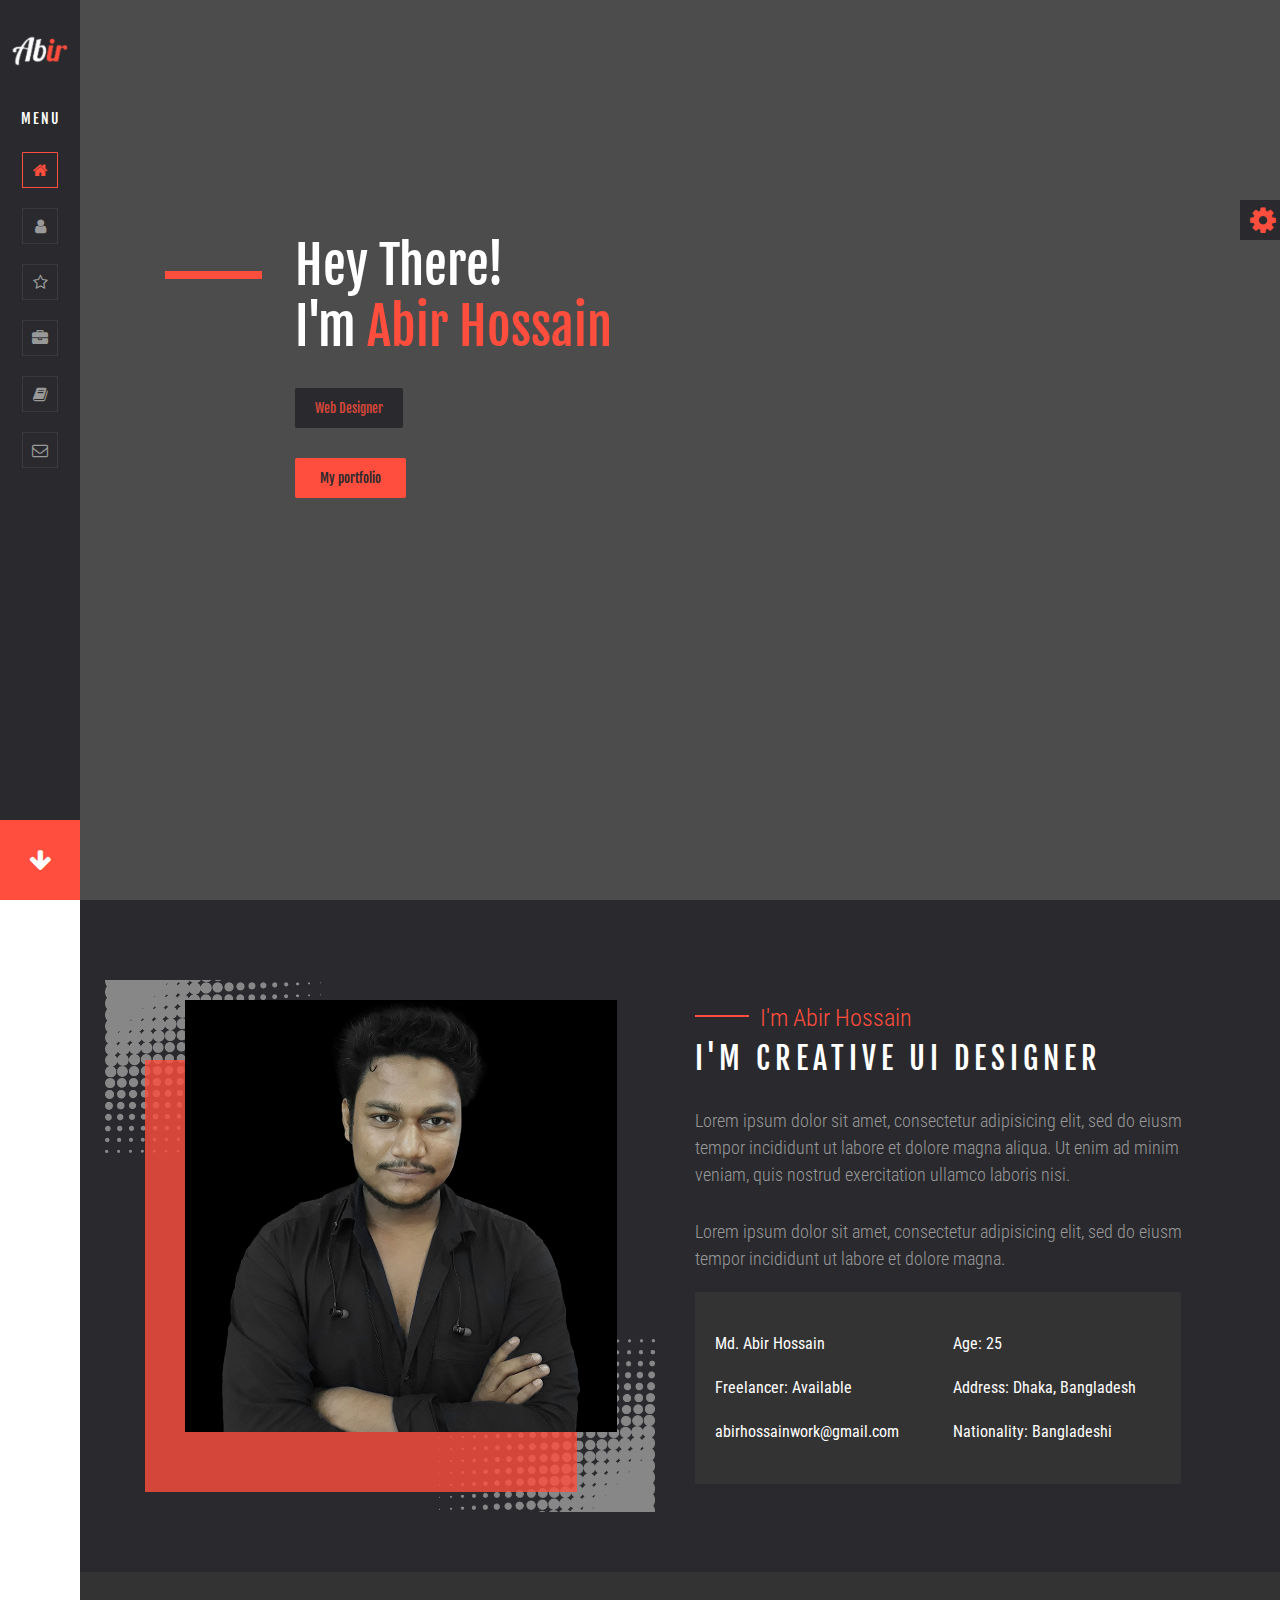
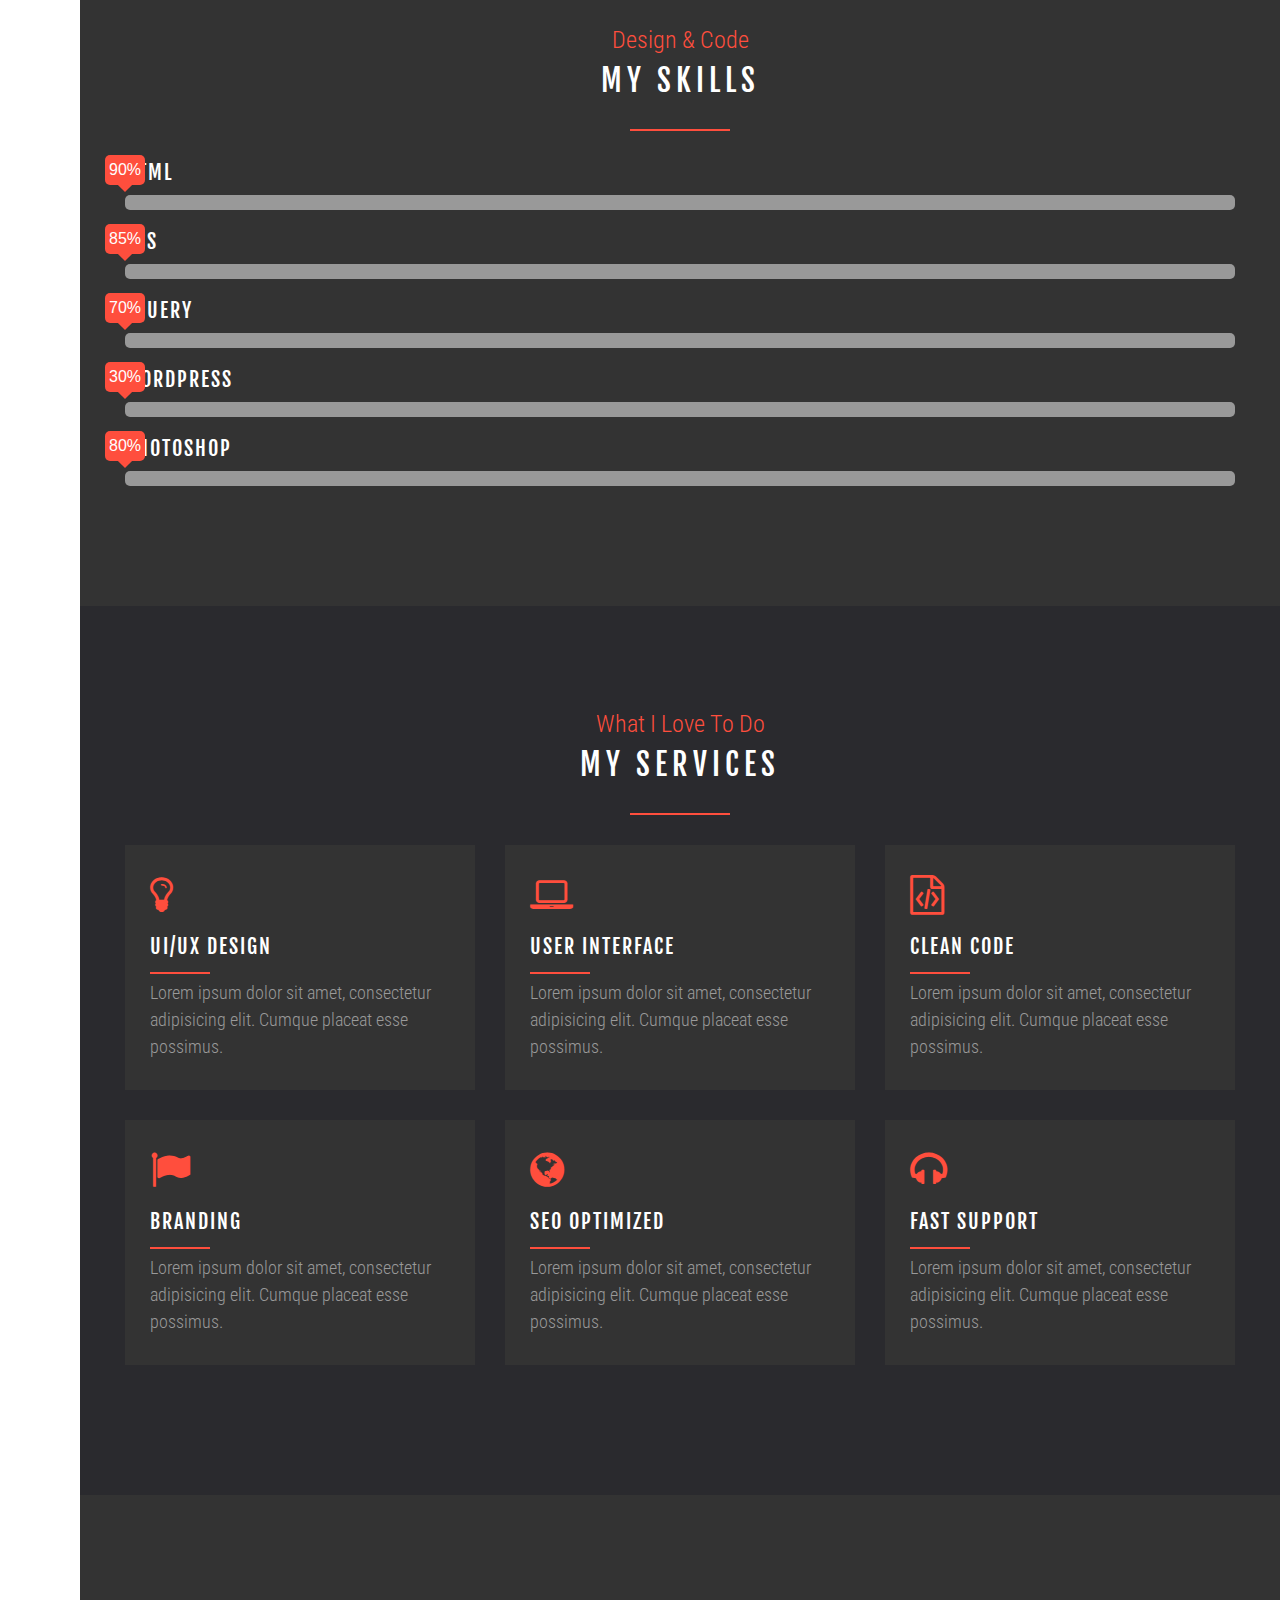
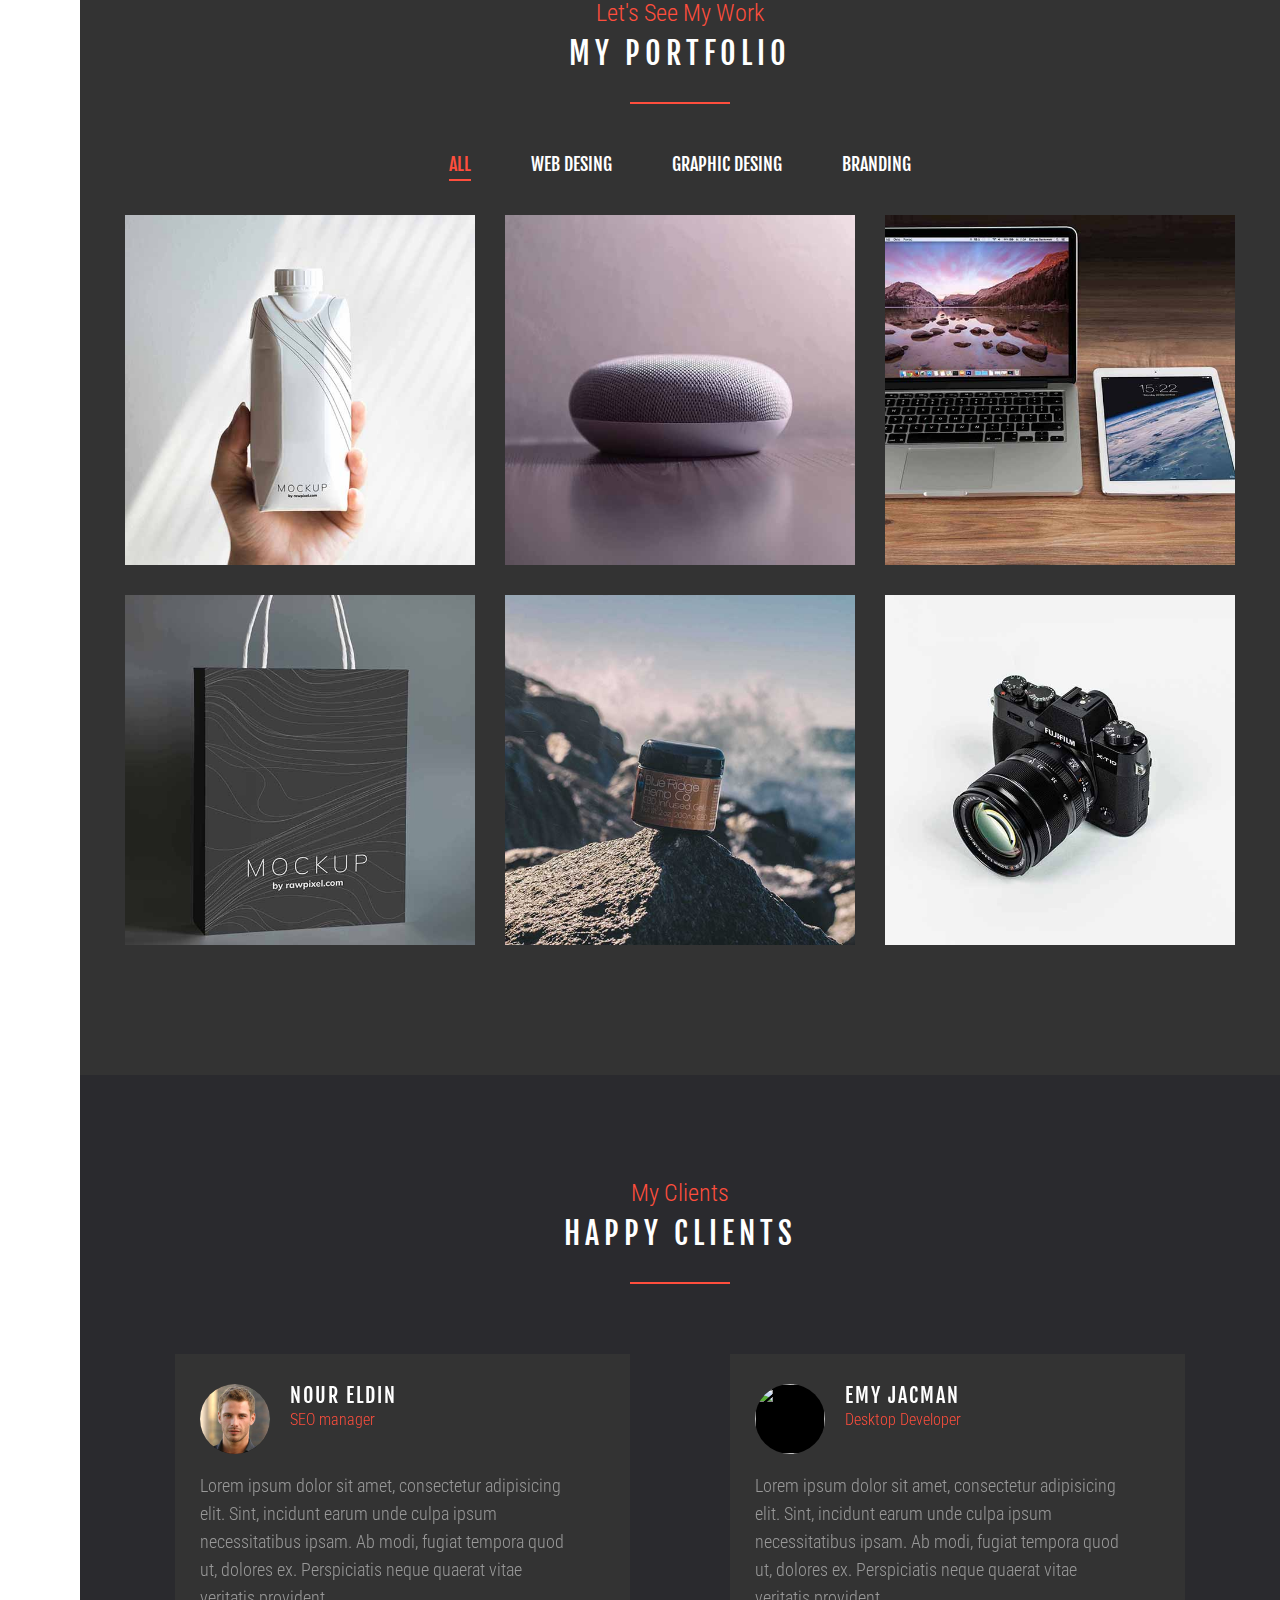
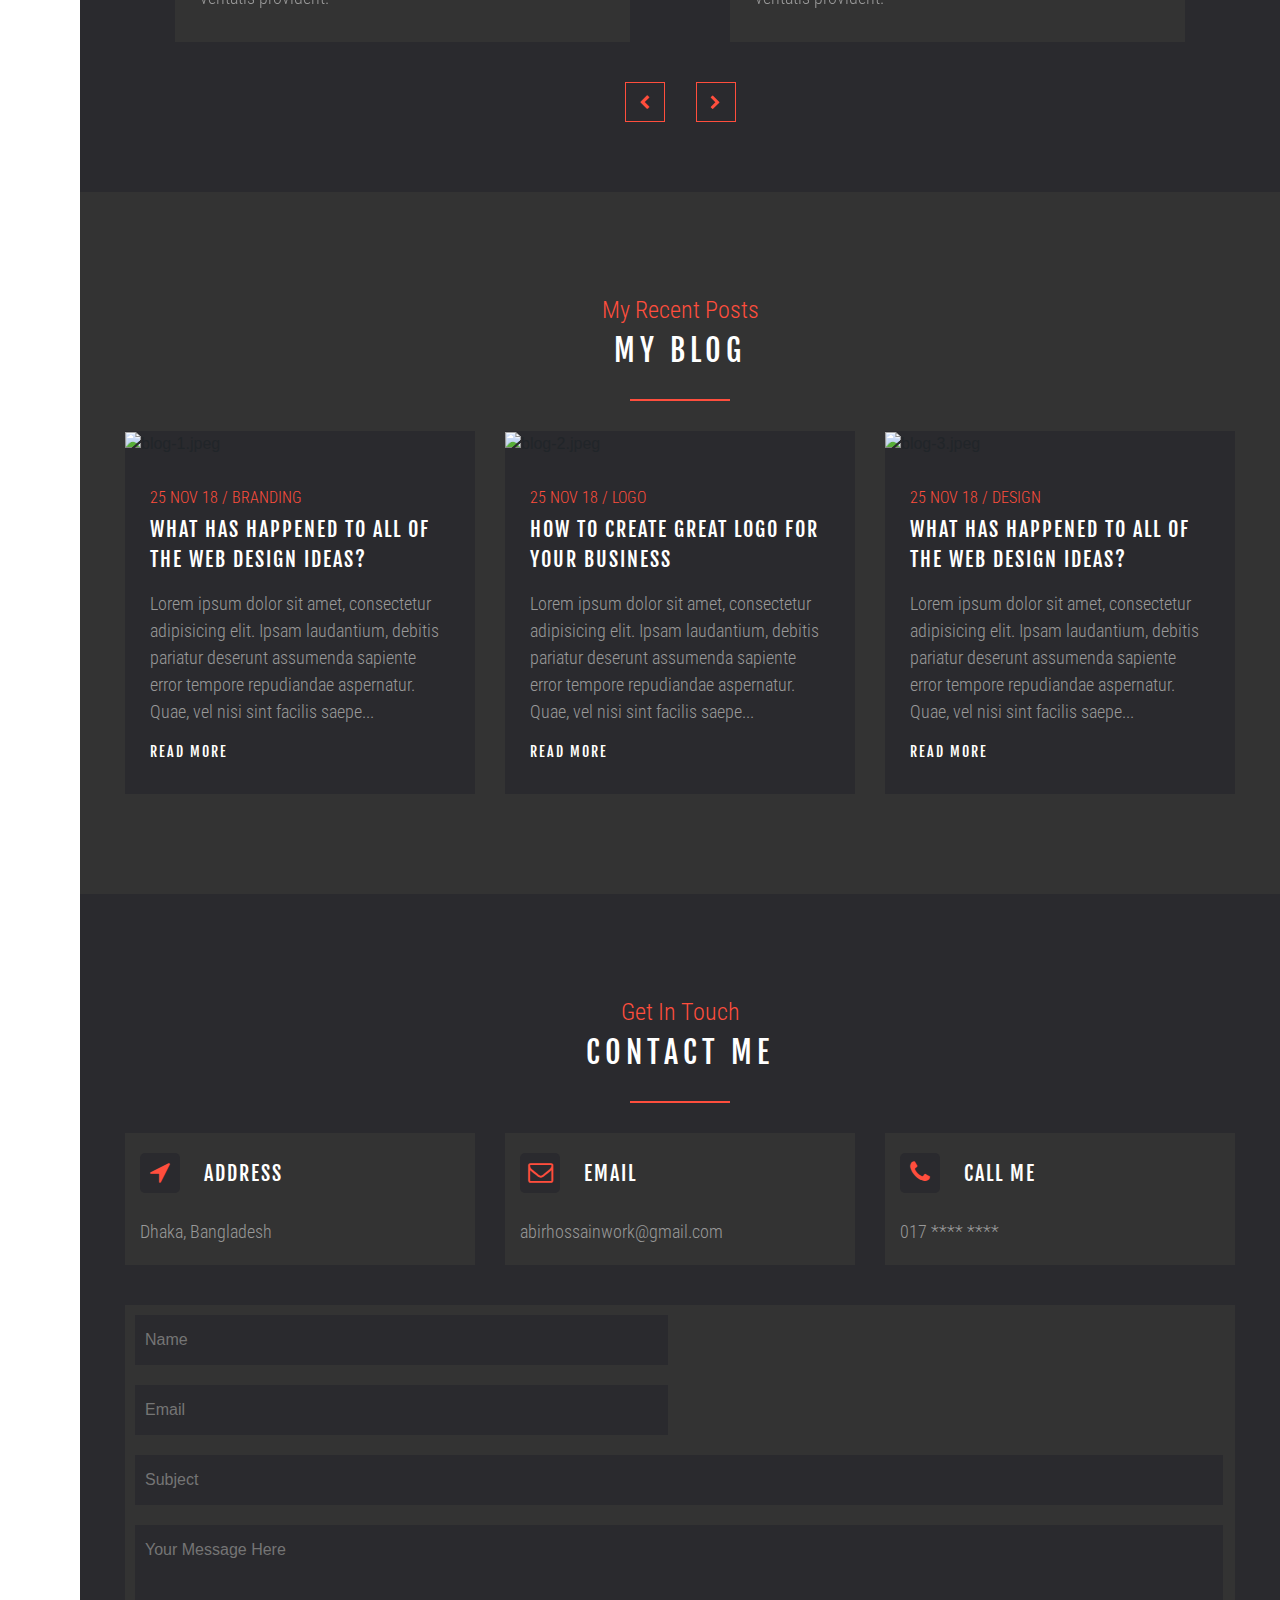
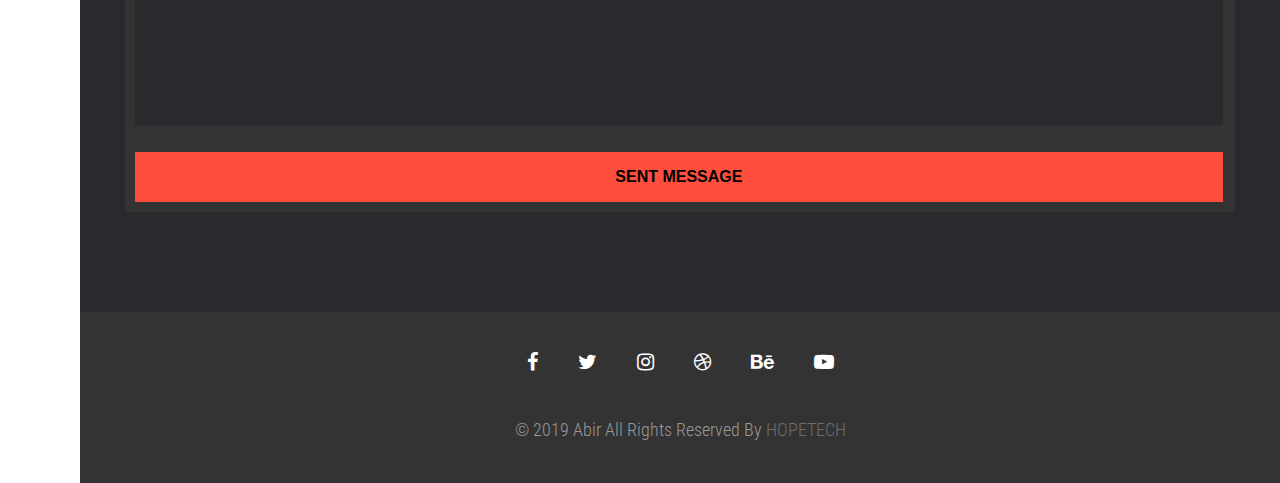
==== commit e8c9ece4: "fixing 1.5" ====
--- a/index.html
+++ b/index.html
@@ -130,24 +130,34 @@
 						<h2 class="common">my skills</h2>
 						<div class="underline"></div>
 					</div>
-					<div class="col-lg-6 col-md-12 col-sm-12">
-						<h3 class="common">web designing</h3>
-						<div class="progress">
-							<div class="progress-bar" role="progressbar" style="width: 75%" aria-valuenow="75" aria-valuemin="0" aria-valuemax="100">75%</div>
-						</div>
-						<h3 class="common">html5 & css3</h3>
-						<div class="progress">
-							<div class="progress-bar" role="progressbar" style="width: 80%" aria-valuenow="80" aria-valuemin="0" aria-valuemax="100">80%</div>
-						</div>
-					</div>
-					<div class="col-lg-6 col-md-12 col-sm-12">
+					<div class="col-lg-12 col-sm-12">
+						<h3 class="common">HTML</h3>
+						<div class="prog">
+							<div class="prog-bar" aria-valuenow="90" data-toggle="90%"></div>
+						</div>
+					</div>
+					<div class="col-lg-12 col-sm-12">
+						<h3 class="common">CSS</h3>
+						<div class="prog">
+							<div class="prog-bar" aria-valuenow="85" data-toggle="85%"></div>
+						</div>
+					</div>
+					<div class="col-lg-12 col-sm-12">
+						<h3 class="common">jquery</h3>
+						<div class="prog">
+							<div class="prog-bar" aria-valuenow="70" data-toggle="70%"></div>
+						</div>
+					</div>
+					<div class="col-lg-12 col-sm-12">
+						<h3 class="common">wordpress</h3>
+						<div class="prog">
+							<div class="prog-bar" aria-valuenow="30" data-toggle="30%"></div>
+						</div>
+					</div>
+					<div class="col-lg-12 col-sm-12">
 						<h3 class="common">photoshop</h3>
-						<div class="progress">
-							<div class="progress-bar" role="progressbar" style="width: 85%" aria-valuenow="85" aria-valuemin="0" aria-valuemax="100">85%</div>
-						</div>
-						<h3 class="common">wordpress</h3>
-						<div class="progress">
-							<div class="progress-bar" role="progressbar" style="width: 25%" aria-valuenow="25" aria-valuemin="0" aria-valuemax="100">25%</div>
+						<div class="prog">
+							<div class="prog-bar" aria-valuenow="80" data-toggle="80%"></div>
 						</div>
 					</div>
 				</div>
--- a/css/style.css
+++ b/css/style.css
@@ -433,19 +433,50 @@
 	margin-top: 80px;
 	padding-bottom: 100px;
 }
-#about .about-skill h3{
-	padding: 10px 0px;
-}
-#about .about-skill .progress{
-	height: 16px;
-	margin: 10px 0px;
-}
-#about .about-skill .progress .progress-bar{
+#about .about-skill .prog{
+	width: 100%;
+	height: 15px;
+	background: var(--pc);
+	margin-top: 10px;
+	margin-bottom: 20px;
+	border-radius: 5px;
+}
+#about .about-skill .prog .prog-bar{
+	width: 0%;
+	height: 15px;
 	background: var(--prc);
-	transition: all linear 0.3s;
-	font-family: 'Roboto Condensed', sans-serif;
+	position: relative;
+	border-radius: 5px;
+	transition: all linear 2s;
+}
+#about .about-skill .prog .prog-bar:after{
+	position: absolute;
+	content: attr(data-toggle);
+	background: var(--prc);
+	color: var(--hc);
 	font-size: 16px;
-	color: var(--pcd);
+	z-index: 1;
+	width: 40px;
+	height: 30px;
+	top: -40px;
+	right: -20px;
+	text-align: center;
+	line-height: 30px;
+	border-radius: 5px;
+	transition: all linear 0.5s;
+}
+#about .about-skill .prog .prog-bar:before{
+	position: absolute;
+	content: '';
+	background: var(--prc);
+	color: var(--hc);
+	z-index: 1;
+	width: 10px;
+	height: 10px;
+	top: -15px;
+	right: -5px;
+	transform: rotate(-45deg);
+	transition: all linear 0.5s;
 }
 /*about part ends*/
 /*service part starts*/
@@ -477,6 +508,7 @@
 	background: var(--prc);
 	left: 0;
 	bottom: -15px;
+	transition: all linear 0.3s;
 }
 #service .box:hover{
 	transform: translateY(-10px);
@@ -698,7 +730,6 @@
 #blog .blog-item:hover .blog-img img{
 	transform: scale(1.1);
 }
-
 /*blog part ends*/
 #contact{
 	height: auto;
@@ -780,10 +811,18 @@
 	height: 50px;
 	background: var(--prc);
 	color: var(--hc);
+	color: #000;
 /*	color: var(--bgc);*/
 	border: none;
 	margin: 10px 10px;
 	text-transform: uppercase;
+	font-weight: 600;
+	transition: all linear 0.3s;
+	cursor: pointer;
+}
+#contact form button:hover{
+	background: var(--prcfi);
+	color: #000;
 }
 /*contact part ends*/
 /*footer part starts*/
@@ -819,12 +858,6 @@
 	color: var(--prc)
 }
 /*footer part ends*/
-
-
-
-
-
-
 /*color picker*/
 .color_picker{
 	width: 350px;
--- a/css/responsive.css
+++ b/css/responsive.css
@@ -41,6 +41,15 @@
 	}
 	#home h1:after{
 		width: 0;
+	}
+	#portfolio .client .slid .slid-part p.common2 span{
+		display: none;
+	}
+	#portfolio .client .slid ul.slick-arrow i.left_arrow{
+		left: 42%;
+	}
+	#portfolio .client .slid ul.slick-arrow i.right_arrow{
+		right: 42%;
 	}
 	#contact form input[type=email], #contact form input[type=text]{
 		width: 47%;
@@ -143,8 +152,35 @@
 	#portfolio .client .slid ul.slick-arrow i.left_arrow{
 		display: none;
 	}
+	#portfolio .client .slid ul.slick-dots{
+		width: 100px;
+		margin: 0 auto;
+		text-align: center;
+	}
+	#portfolio .client .slid ul.slick-dots li{
+		width: 20px;
+		display: inline-block;
+	}
+	#portfolio .client .slid ul.slick-dots li button{
+		width: 10px;
+		height: 10px;
+		margin: 1px;
+		font-size: 0;
+		border: 0;
+		background: var(--pc);
+		border-radius: 50%;
+	}
+	#portfolio .client .slid ul.slick-dots li.slick-active button{
+		background: var(--prc);
+	}
 	#portfolio .client .slid .slid-part p.common2{
 		font-size: 14px;
+	}
+	#portfolio .client .slid .slid-part p.common2 span{
+		display: none;
+	}
+	#portfolio  .filter  .mix  .prot-ov{
+		width: 94.5%;
 	}
 	#blog .blog-item{
 		margin-top: 20px;
@@ -283,6 +319,26 @@
 	}
 	#portfolio .client .slid ul.slick-arrow i.left_arrow{
 		display: none;
+	}#portfolio .client .slid ul.slick-dots{
+		width: 100px;
+		margin: 0 auto;
+		text-align: center;
+	}
+	#portfolio .client .slid ul.slick-dots li{
+		width: 20px;
+		display: inline-block;
+	}
+	#portfolio .client .slid ul.slick-dots li button{
+		width: 10px;
+		height: 10px;
+		margin: 1px;
+		font-size: 0;
+		border: 0;
+		background: var(--pc);
+		border-radius: 50%;
+	}
+	#portfolio .client .slid ul.slick-dots li.slick-active button{
+		background: var(--prc);
 	}
 	#portfolio .client .slid .slid-part{
 		margin: 20px;
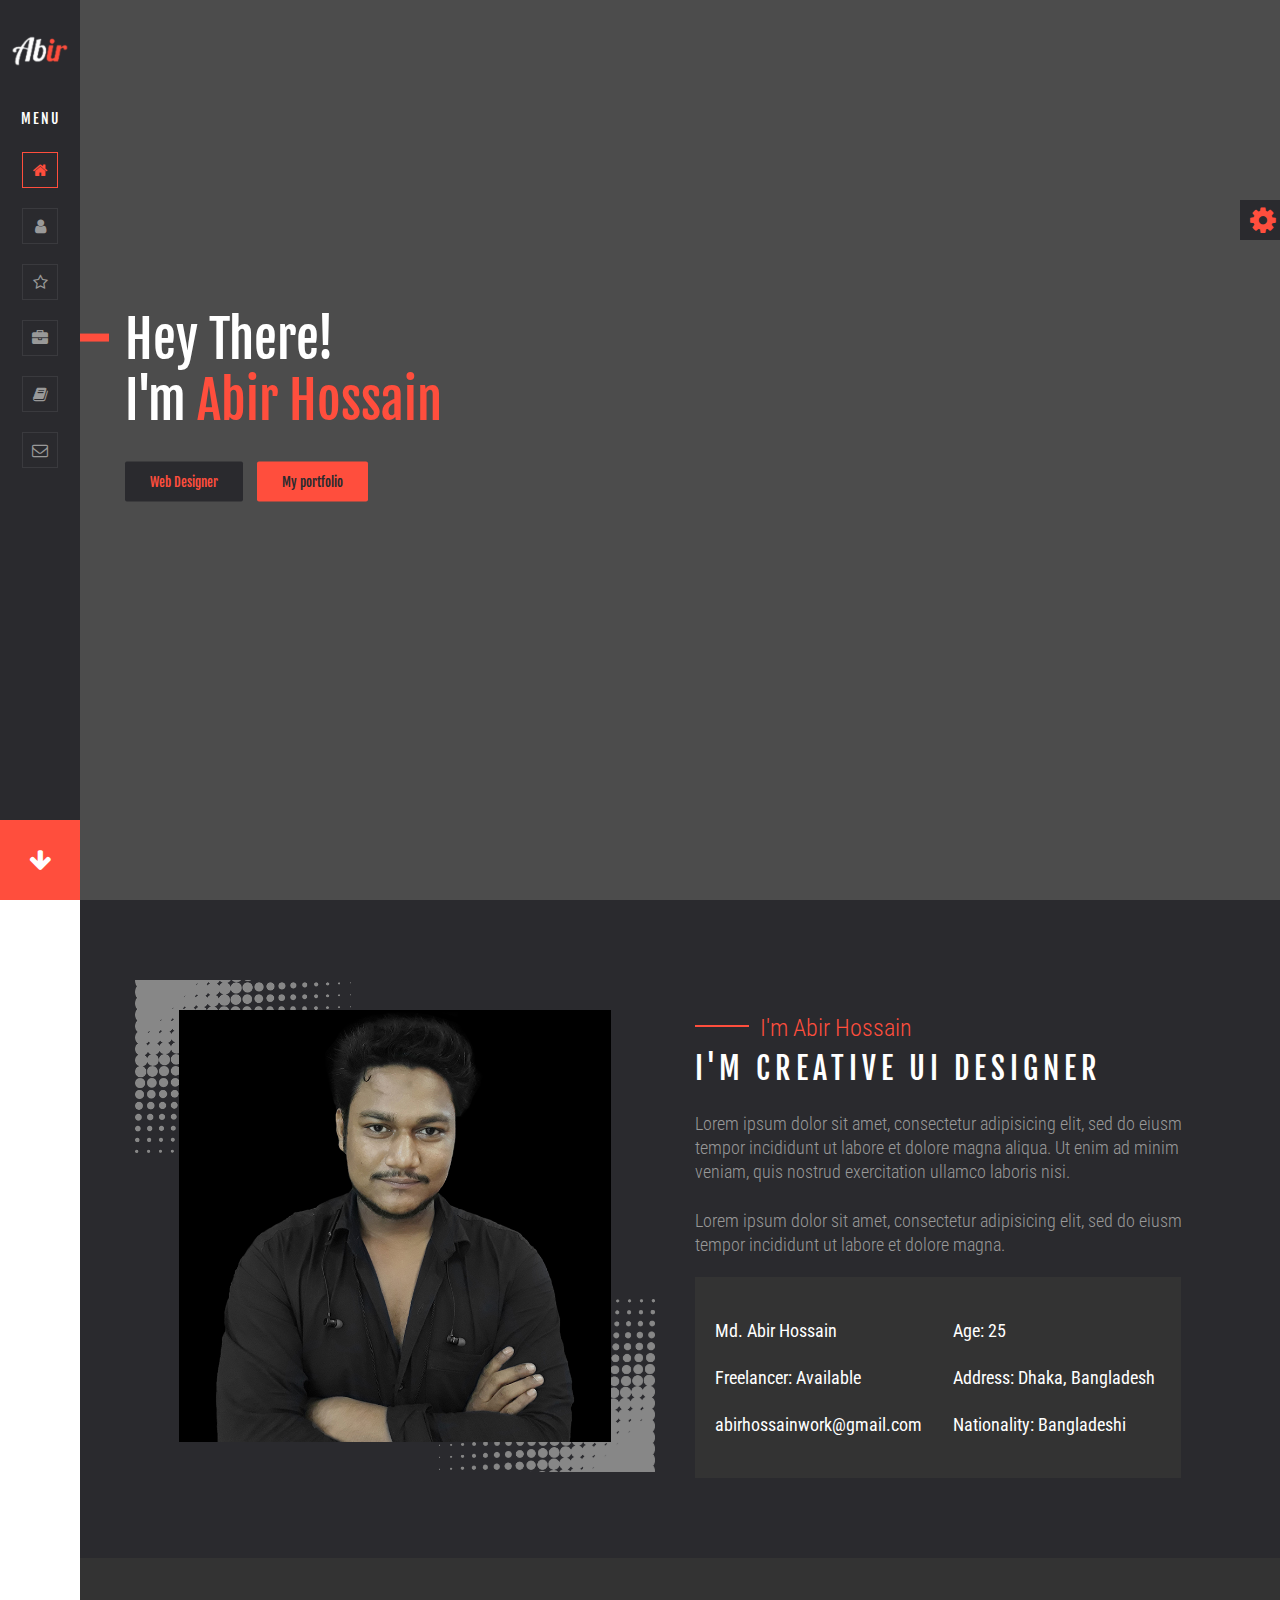
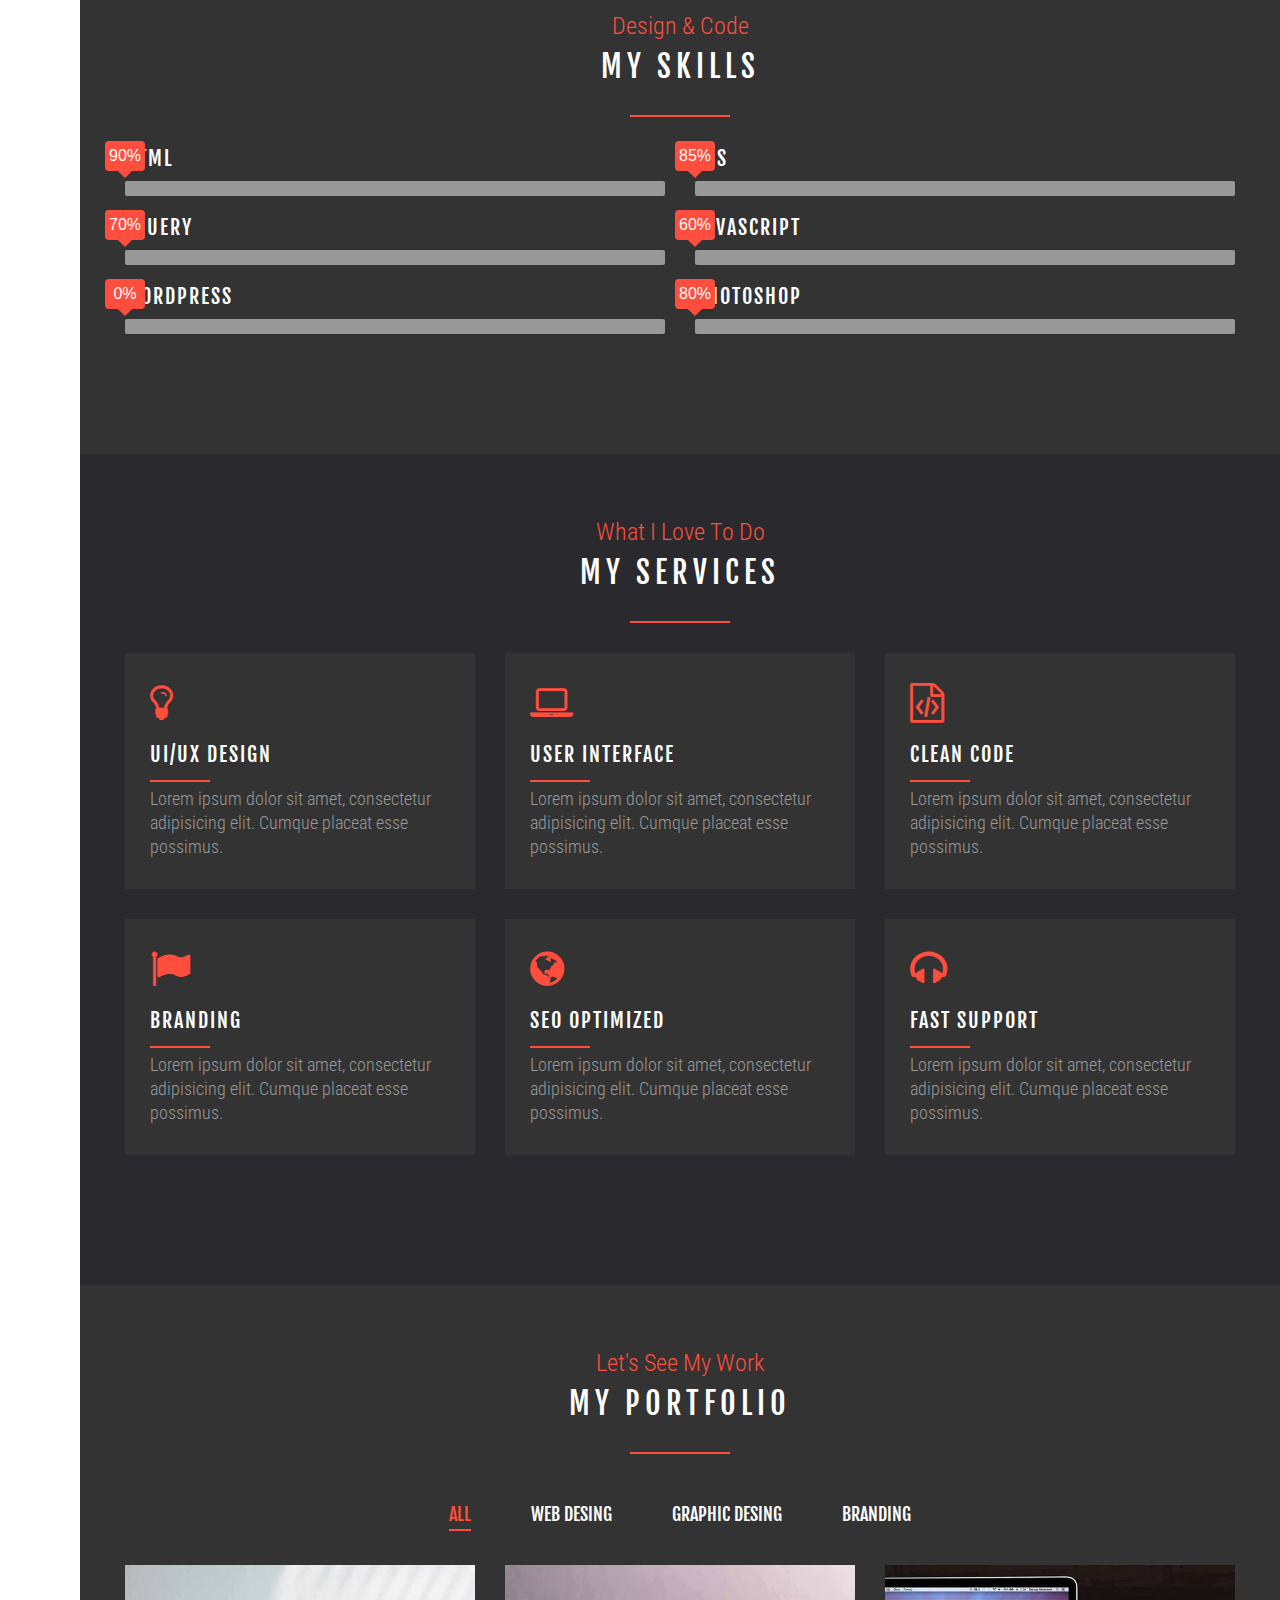
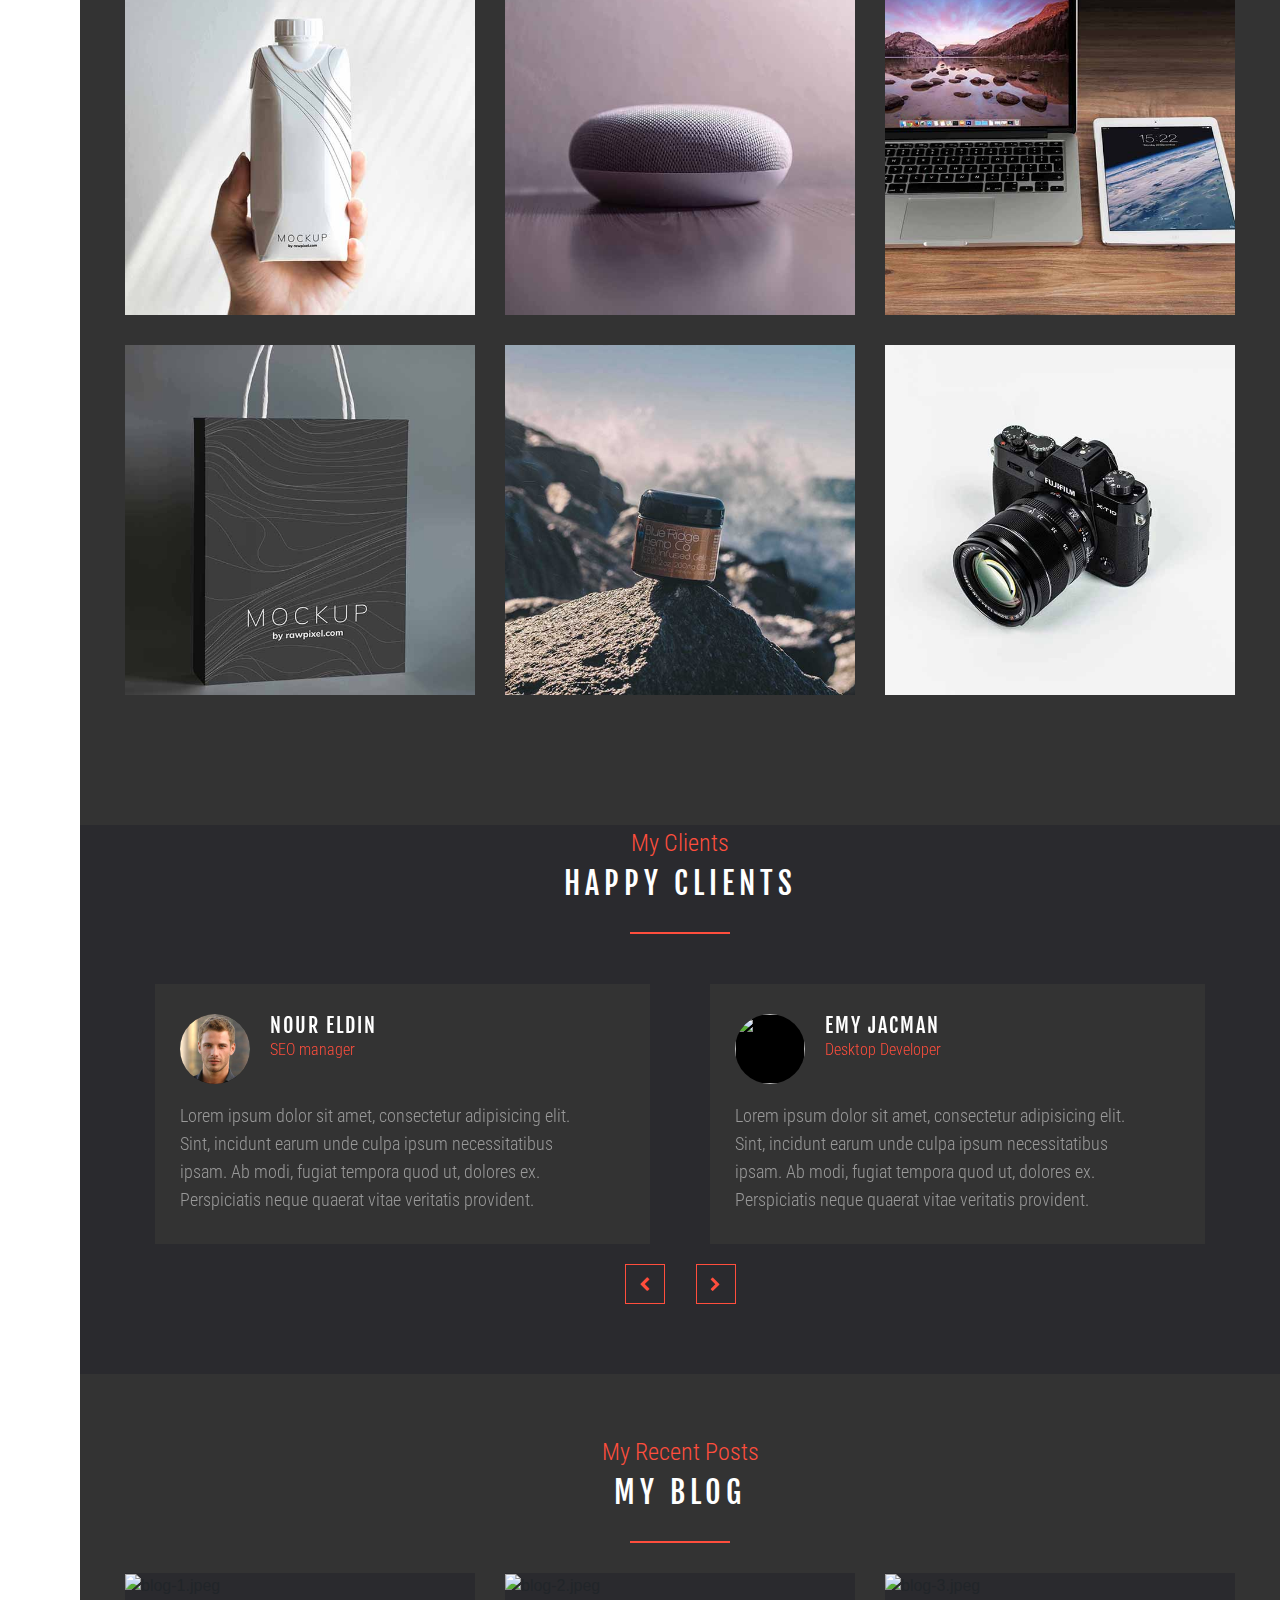
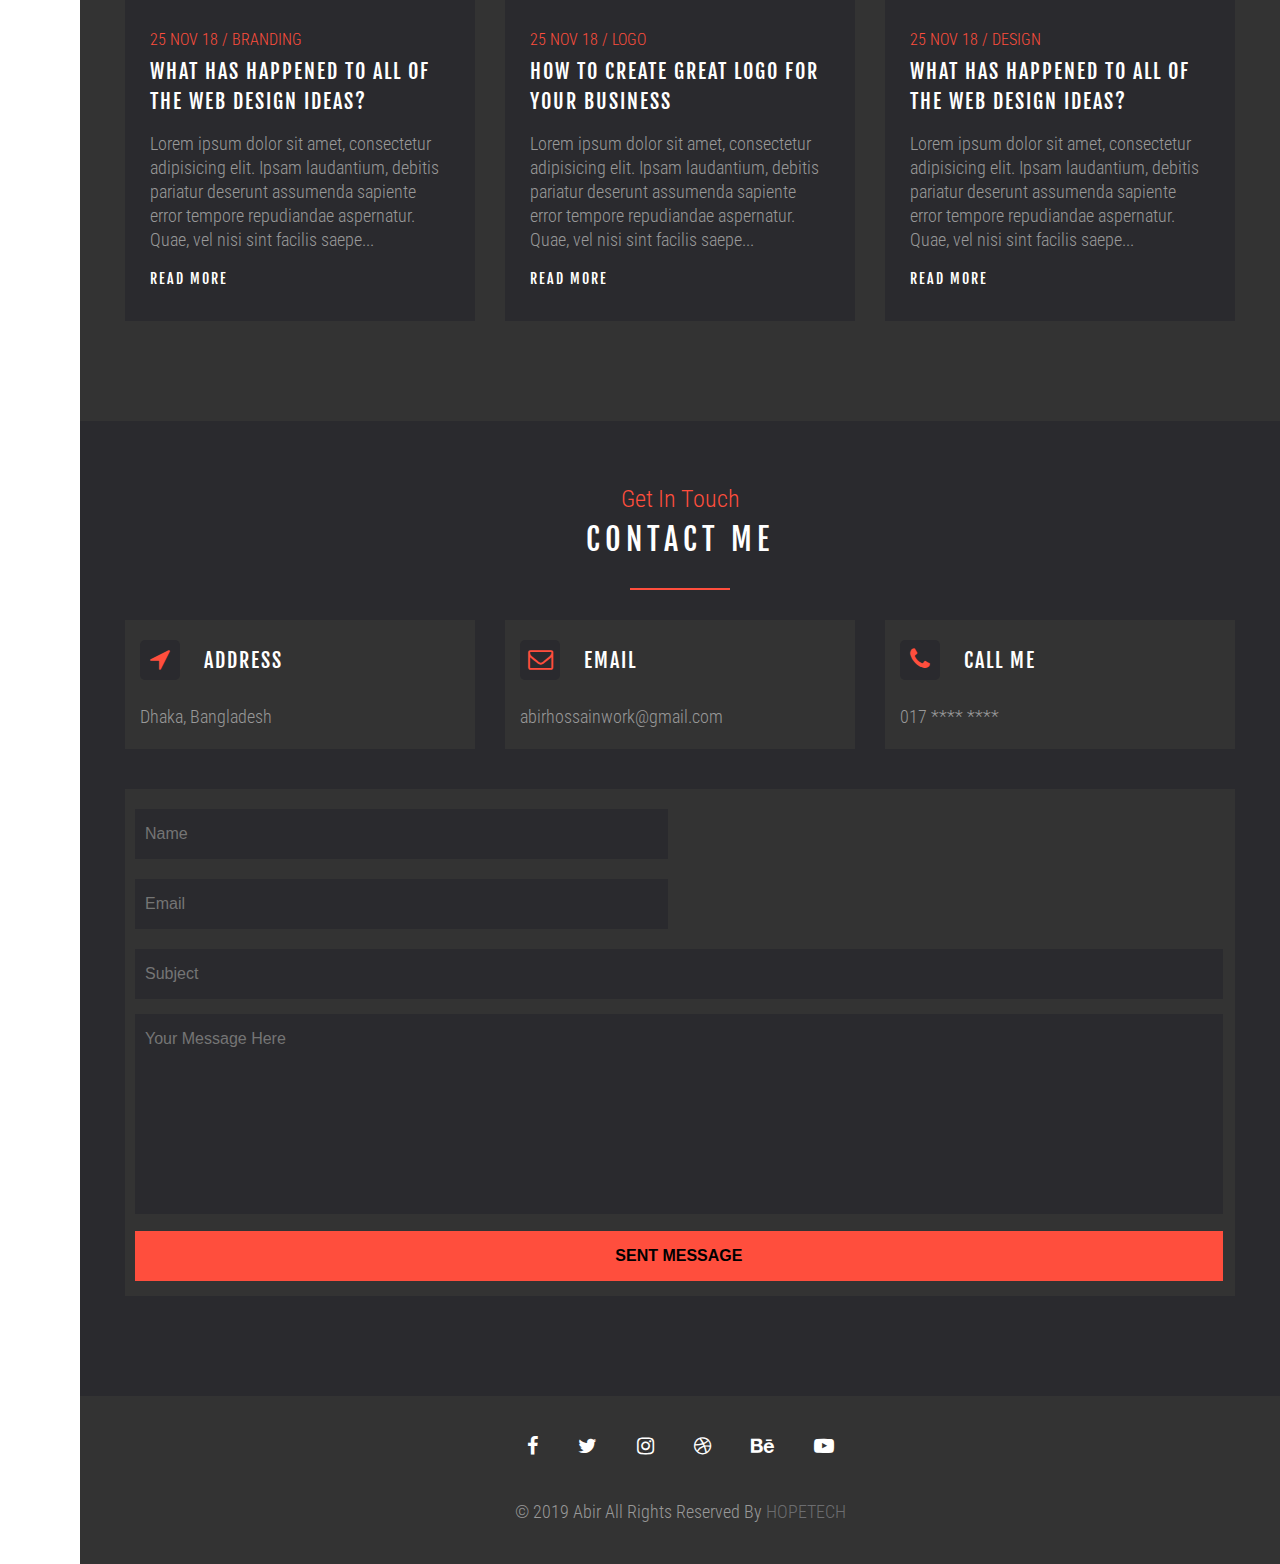
==== commit 17e548cd: "fix1.5" ====
--- a/index.html
+++ b/index.html
@@ -1,5 +1,6 @@
 <!DOCTYPE html>
 <html lang="en">
+
 <head>
 	<meta charset="UTF-8">
 	<meta name="viewport" content="width=device-width, initial-scale=1, shrink-to-fit=no">
@@ -14,76 +15,80 @@
 	<link rel="stylesheet" href="css/style.css">
 	<link rel="stylesheet" href="css/responsive.css">
 </head>
+
 <body>
-<!--	header part starts-->
+	<!--	header part starts-->
 	<header>
-        <div class="logo">
-            <a href="#home">
-            	<div class="center-circle">
-            		<img src="images/logo-dark.png" alt="">
-            	</div>
-            </a>
-        </div>
-        <div class="menu">
-            <div class="menu-item-box active">
-            	<a href="#home" class="menu-item scroll">
-            		<i class="fa fa-home"></i>
-            	</a> 
-            	<span class="menu-item-name">home</span> 
-            </div>
-            <div class="menu-item-box">
-            	<a href="#about" class="menu-item scroll">
-            		<i class="fa fa-user"></i>
-            	</a>
-            	<span class="menu-item-name">about</span>
-            </div>
-            <div class="menu-item-box">
-            	<a href="#service" class="menu-item scroll">
-            		<i class="fa fa-star-o"></i>
-            	</a>
-            	<span class="menu-item-name">service</span>
-            </div>
-            <div class="menu-item-box">
-            	<a href="#portfolio" class="menu-item scroll">
-            		<i class="fa fa-briefcase"></i>
-            	</a>
-            	<span class="menu-item-name">portfolio</span>
-            </div>
-            <div class="menu-item-box">
-            	<a href="#blog" class="menu-item scroll">
-            		<i class="fa fa-book"></i>
-            	</a>
-            	<span class="menu-item-name">blog</span>
-            </div>
-            <div class="menu-item-box">
-            	<a href="#contact" class="menu-item scroll">
-            		<i class="fa fa-envelope-o"></i>
-            	</a>
-            	<span class="menu-item-name">contact</span>
-            </div>
-        </div>
-        <div class="go-down"> 
-        	<a href="#about"><i class="fa fa-arrow-down"></i></a>
-        </div>
-    </header>
-<!--	header part ends-->
-
-<!--	home part starts-->
+		<div class="logo">
+			<a href="#home">
+				<div class="center-circle">
+					<img src="images/logo-dark.png" alt="">
+				</div>
+			</a>
+		</div>
+		<div class="menu">
+			<div class="menu-item-box active">
+				<a href="#home" class="menu-item scroll">
+					<i class="fa fa-home"></i>
+				</a>
+				<span class="menu-item-name">home</span>
+			</div>
+			<div class="menu-item-box">
+				<a href="#about" class="menu-item scroll">
+					<i class="fa fa-user"></i>
+				</a>
+				<span class="menu-item-name">about</span>
+			</div>
+			<div class="menu-item-box">
+				<a href="#service" class="menu-item scroll">
+					<i class="fa fa-star-o"></i>
+				</a>
+				<span class="menu-item-name">service</span>
+			</div>
+			<div class="menu-item-box">
+				<a href="#portfolio" class="menu-item scroll">
+					<i class="fa fa-briefcase"></i>
+				</a>
+				<span class="menu-item-name">portfolio</span>
+			</div>
+			<div class="menu-item-box">
+				<a href="#blog" class="menu-item scroll">
+					<i class="fa fa-book"></i>
+				</a>
+				<span class="menu-item-name">blog</span>
+			</div>
+			<div class="menu-item-box">
+				<a href="#contact" class="menu-item scroll">
+					<i class="fa fa-envelope-o"></i>
+				</a>
+				<span class="menu-item-name">contact</span>
+			</div>
+		</div>
+		<div class="go-down">
+			<a href="#about"><i class="fa fa-arrow-down"></i></a>
+		</div>
+	</header>
+	<!--	header part ends-->
+
+	<!--	home part starts-->
 	<section id="home">
 		<div class="container">
 			<div class="row">
 				<div class="col-lg-12 col-md-12 col-sm-12">
-					<h1>Hey There! <br> I'm <span>Abir Hossain</span></h1>
-					<p>Web Designer</p>
-					<br>
-					<a href="#">My portfolio</a>
+					<div class="mid">
+						<div class="mid-t">
+							<h1>Hey There! <br> I'm <span>Abir Hossain</span></h1>
+							<a href="#">Web Designer</a>
+							<a href="#">My portfolio</a>
+						</div>
+					</div>
 				</div>
 			</div>
 		</div>
 	</section>
-<!--	home part ends-->
-
-<!--	about part starts-->
+	<!--	home part ends-->
+
+	<!--	about part starts-->
 	<section id="about">
 		<div class="container">
 			<div class="row about-part">
@@ -99,11 +104,10 @@
 						I'm Abir hossain
 					</p>
 					<h2 class="common text-left">
-						I'm Creative UI Designer 
+						I'm Creative UI Designer
 					</h2>
 					<p class="common2">Lorem ipsum dolor sit amet, consectetur adipisicing elit, sed do eiusm tempor incididunt ut labore et dolore magna aliqua. Ut enim ad minim veniam, quis nostrud exercitation ullamco laboris nisi.</p>
-					
-					
+
 					<p class="common2">Lorem ipsum dolor sit amet, consectetur adipisicing elit, sed do eiusm tempor incididunt ut labore et dolore magna.</p>
 					<div class="bio">
 						<div class="row">
@@ -130,31 +134,37 @@
 						<h2 class="common">my skills</h2>
 						<div class="underline"></div>
 					</div>
-					<div class="col-lg-12 col-sm-12">
+					<div class="col-lg-6 col-sm-12">
 						<h3 class="common">HTML</h3>
 						<div class="prog">
 							<div class="prog-bar" aria-valuenow="90" data-toggle="90%"></div>
 						</div>
 					</div>
-					<div class="col-lg-12 col-sm-12">
+					<div class="col-lg-6 col-sm-12">
 						<h3 class="common">CSS</h3>
 						<div class="prog">
 							<div class="prog-bar" aria-valuenow="85" data-toggle="85%"></div>
 						</div>
 					</div>
-					<div class="col-lg-12 col-sm-12">
+					<div class="col-lg-6 col-sm-12">
 						<h3 class="common">jquery</h3>
 						<div class="prog">
 							<div class="prog-bar" aria-valuenow="70" data-toggle="70%"></div>
 						</div>
 					</div>
-					<div class="col-lg-12 col-sm-12">
+					<div class="col-lg-6 col-sm-12">
+						<h3 class="common">javascript</h3>
+						<div class="prog">
+							<div class="prog-bar" aria-valuenow="60" data-toggle="60%"></div>
+						</div>
+					</div>
+					<div class="col-lg-6 col-sm-12">
 						<h3 class="common">wordpress</h3>
 						<div class="prog">
-							<div class="prog-bar" aria-valuenow="30" data-toggle="30%"></div>
-						</div>
-					</div>
-					<div class="col-lg-12 col-sm-12">
+							<div class="prog-bar" aria-valuenow="0" data-toggle="0%"></div>
+						</div>
+					</div>
+					<div class="col-lg-6 col-sm-12">
 						<h3 class="common">photoshop</h3>
 						<div class="prog">
 							<div class="prog-bar" aria-valuenow="80" data-toggle="80%"></div>
@@ -164,16 +174,16 @@
 			</div>
 		</div>
 	</section>
-<!--	about part ends-->
-
-<!--	service part starts-->
+	<!--	about part ends-->
+
+	<!--	service part starts-->
 	<section id="service">
 		<div class="container">
 			<div class="row">
 				<div class="col-lg-12 col-md-12 col-sm-12">
-				<p class="common">what i love to do</p>
-				<h2 class="common">my services</h2>
-				<div class="underline"></div>
+					<p class="common">what i love to do</p>
+					<h2 class="common">my services</h2>
+					<div class="underline"></div>
 				</div>
 			</div>
 			<div class="row">
@@ -222,16 +232,16 @@
 			</div>
 		</div>
 	</section>
-<!--	service part ends-->
-
-<!--	portfolio part starts-->
+	<!--	service part ends-->
+
+	<!--	portfolio part starts-->
 	<section id="portfolio">
 		<div class="container">
 			<div class="row">
 				<div class="col-lg-12 col-md-12 col-sm-12">
-				<p class="common">Let's See My Work</p>
-				<h2 class="common">MY PORTFOLIO</h2>
-				<div class="underline"></div>
+					<p class="common">Let's See My Work</p>
+					<h2 class="common">MY PORTFOLIO</h2>
+					<div class="underline"></div>
 				</div>
 			</div>
 			<div class="row">
@@ -259,7 +269,7 @@
 						<a class="venobox" data-gall="myGallery" href="images/port2.jpg"><i class="fa fa-picture-o"></i></a>
 						<h3 class="common">creative design</h3>
 						<p>web design</p>
-					</div>				
+					</div>
 				</div>
 				<div class="col-lg-4 col-md-6 col-sm-12 mix web grap" data-order="1">
 					<img src="images/thumb-port3.jpg" alt="thumb-port3.jpg" class="img-fluid">
@@ -267,7 +277,7 @@
 						<a class="venobox" data-gall="myGallery" href="images/port3.jpg"><i class="fa fa-picture-o"></i></a>
 						<h3 class="common">creative design</h3>
 						<p>web design</p>
-					</div>				
+					</div>
 				</div>
 				<div class="col-lg-4 col-md-6 col-sm-12 mix bran" data-order="4">
 					<img src="images/thumb-port4.jpg" alt="thumb-port4.jpg" class="img-fluid">
@@ -275,7 +285,7 @@
 						<a class="venobox" data-gall="myGallery" href="images/port4.jpg"><i class="fa fa-picture-o"></i></a>
 						<h3 class="common">creative design</h3>
 						<p>web design</p>
-					</div>				
+					</div>
 				</div>
 				<div class="col-lg-4 col-md-6 col-sm-12 mix grap" data-order="1">
 					<img src="images/thumb-port5.jpg" alt="thumb-port5.jpg" class="img-fluid">
@@ -283,7 +293,7 @@
 						<a class="venobox" data-gall="myGallery" href="images/port5.jpg"><i class="fa fa-picture-o"></i></a>
 						<h3 class="common">creative design</h3>
 						<p>web design</p>
-					</div>					
+					</div>
 				</div>
 				<div class="col-lg-4 col-md-6 col-sm-12 mix grap" data-order="2">
 					<img src="images/thumb-port6.jpg" alt="thumb-port6.jpg" class="img-fluid">
@@ -291,7 +301,7 @@
 						<a class="venobox" data-gall="myGallery" href="images/port6.jpg"><i class="fa fa-picture-o"></i></a>
 						<h3 class="common">creative design</h3>
 						<p>web design</p>
-					</div>	
+					</div>
 				</div>
 			</div>
 		</div>
@@ -335,9 +345,9 @@
 			</div>
 		</div>
 	</section>
-<!--	portfolio part ends-->
-
-<!--	blog part starts-->
+	<!--	portfolio part ends-->
+
+	<!--	blog part starts-->
 	<section id="blog">
 		<div class="container">
 			<div class="row">
@@ -354,7 +364,7 @@
 							<img src="images/blog-1.jpeg" alt="blog-1.jpeg">
 						</div>
 						<div class="blog-content">
-							<p class="common3">25 NOV 18 /  BRANDING</p>
+							<p class="common3">25 NOV 18 / BRANDING</p>
 							<a href="#">What Has Happened to All of the Web Design Ideas?</a>
 							<p class="common2">Lorem ipsum dolor sit amet, consectetur adipisicing elit. Ipsam laudantium, debitis pariatur deserunt assumenda sapiente error tempore repudiandae aspernatur. Quae, vel nisi sint facilis saepe...</p>
 							<a href="#">read more</a>
@@ -367,7 +377,7 @@
 							<img src="images/blog-2.jpeg" alt="blog-2.jpeg">
 						</div>
 						<div class="blog-content">
-							<p class="common3">25 NOV 18 /  LOGO</p>
+							<p class="common3">25 NOV 18 / LOGO</p>
 							<a href="#">How To Create Great Logo For Your Business</a>
 							<p class="common2">Lorem ipsum dolor sit amet, consectetur adipisicing elit. Ipsam laudantium, debitis pariatur deserunt assumenda sapiente error tempore repudiandae aspernatur. Quae, vel nisi sint facilis saepe...</p>
 							<a href="#">read more</a>
@@ -380,7 +390,7 @@
 							<img src="images/blog-3.jpeg" alt="blog-3.jpeg">
 						</div>
 						<div class="blog-content">
-							<p class="common3">25 NOV 18 /  DESIGN</p>
+							<p class="common3">25 NOV 18 / DESIGN</p>
 							<a href="#">What Has Happened to All of the Web Design Ideas?</a>
 							<p class="common2">Lorem ipsum dolor sit amet, consectetur adipisicing elit. Ipsam laudantium, debitis pariatur deserunt assumenda sapiente error tempore repudiandae aspernatur. Quae, vel nisi sint facilis saepe...</p>
 							<a href="#">read more</a>
@@ -390,9 +400,9 @@
 			</div>
 		</div>
 	</section>
-<!--	blog part ends-->
-
-<!--	contact part starts-->
+	<!--	blog part ends-->
+
+	<!--	contact part starts-->
 	<section id="contact">
 		<div class="container">
 			<div class="row">
@@ -431,7 +441,7 @@
 						<input type="text" placeholder="Name">
 						<input type="email" placeholder="Email">
 					</div>
-					<div class="col-lg-12 col-md-12 col-sm-12">		
+					<div class="col-lg-12 col-md-12 col-sm-12">
 						<input type="text" placeholder="Subject" class="sub">
 					</div>
 					<div class="col-lg-12 col-md-12 col-sm-12">
@@ -444,7 +454,8 @@
 			</form>
 		</div>
 	</section>
-<!--	contact part ends-->
+	<!--	contact part ends-->
+	<!--	footer part starts-->
 	<footer>
 		<div class="container">
 			<div class="row">
@@ -476,7 +487,8 @@
 			</div>
 		</div>
 	</footer>
-<!--	color picker-->
+	<!--	footer part ends-->
+	<!--	color picker-->
 	<div class="color_picker">
 		<div class="wheel"><i class="fa fa-cog"></i></div>
 		<div class="red"></div>
@@ -486,24 +498,29 @@
 		<div class="yellow"></div>
 		<div class="gray"></div>
 	</div>
-<!--	loader-->
+	<!--	color picker-->
+	<!--	loader-->
 	<div class="loader">
-		<div class="lds-facebook"><div></div><div></div><div></div></div>
+		<div class="lds-facebook">
+			<div></div>
+			<div></div>
+			<div></div>
+		</div>
 	</div>
-<!--	loader ends-->
-<!--bottom to top-->
+	<!--	loader ends-->
+	<!--bottom to top-->
 	<div class="top">
-		<p>Top</p>		
+		<p>Top</p>
 	</div>
-	
+
 	<script src="js/jquery-min1.12.4.js"></script>
 	<script src="js/venobox.min.js"></script>
 	<script src="js/animate.js"></script>
 	<script src="js/slick.min.js"></script>
 	<script src="js/mixitup.min.js"></script>
-<!--	<script src="js/mixitup2.min.js"></script>-->
 	<script src="js/popper.min.js"></script>
 	<script src="js/bootstrap.min.js"></script>
 	<script src="js/custom.js"></script>
 </body>
+
 </html>--- a/css/style.css
+++ b/css/style.css
@@ -1,26 +1,32 @@
 @charset "UTF-8";
+
 * {
 	padding: 0;
 	margin: 0;
 	outline: 0;
 }
-body{
+
+body {
 	overflow-x: hidden;
 }
+
 ol,
 ul {
 	list-style: none;
 }
+
 a,
 a:hover,
 a:focus {
 	text-decoration: none;
 	outline: 0;
-    transition: all .3s linear;
-}
+	transition: all .3s linear;
+}
+
 img {
 	vertical-align: middle;
 }
+
 h1,
 h2,
 h3,
@@ -36,21 +42,26 @@
 	margin-top: 0;
 	margin-bottom: 0;
 }
+
 html {
 	scroll-behavior: smooth;
 }
+
 button,
 input,
 textarea,
 select {
 	outline: none !important;
 }
-section{
+
+section {
 	width: calc(100% - 80px);
-	padding: 100px 0px;
+	padding-top: 60px;
+	padding-bottom: 100px;
 	margin-left: 80px;
 }
-h2.common{
+
+h2.common {
 	font-family: 'Fjalla One', sans-serif;
 	font-size: 30px;
 	font-weight: 400;
@@ -59,7 +70,8 @@
 	text-transform: uppercase;
 	letter-spacing: 5px;
 }
-h3.common{
+
+h3.common {
 	font-family: 'Fjalla One', sans-serif;
 	font-size: 20px;
 	font-weight: 400;
@@ -67,7 +79,8 @@
 	text-transform: uppercase;
 	letter-spacing: 2px;
 }
-p.common{
+
+p.common {
 	font-family: 'Roboto Condensed', sans-serif;
 	font-size: 24px;
 	font-weight: 300;
@@ -76,19 +89,23 @@
 	text-transform: capitalize;
 	padding-bottom: 5px;
 }
-p.common2{
+
+p.common2 {
 	font-family: 'Roboto Condensed', sans-serif;
 	font-size: 18px;
 	font-weight: 300;
+	line-height: 24px;
 	color: var(--pc);
 }
-p.common3{
+
+p.common3 {
 	font-family: 'Roboto Condensed', sans-serif;
 	font-size: 16px;
 	font-weight: 300;
 	color: var(--prc);
 }
-:root{
+
+:root {
 	--prc: #ff4e3d;
 	--prcfi: rgba(255, 78, 61, 0.8);
 	--hc: #fff;
@@ -96,189 +113,215 @@
 	--pcd: #333333;
 	--bgc: #2a2a2e;
 }
-.underline{
+
+.underline {
 	width: 100px;
 	height: 2px;
 	background: var(--prc);
 	margin: 30px auto;
 }
+
 /*----------common css ends----------*/
 header {
-    background-color: var(--bgc);
-    width: 80px;
-    height: 100vh;
-    position: fixed;
-    top: 0;
-    left: 0;
-    box-sizing: border-box;
-    z-index: 99;
+	background-color: var(--bgc);
+	width: 80px;
+	height: 100vh;
+	position: fixed;
+	top: 0;
+	left: 0;
+	box-sizing: border-box;
+	z-index: 99;
 	transition: all linear 0.3s;
 }
-header.nav_fix{
+
+header.nav_fix {
 	background: #3b3b3b;
 }
-header.nav_fix .menu{
+
+header.nav_fix .menu {
 	background: #3b3b3b;
 }
-.logo{
-    text-align: center;
-    margin-top: 25px;
-    line-height: 0;
+
+.logo {
+	text-align: center;
+	margin-top: 25px;
+	line-height: 0;
 	padding: 10px;
 }
+
 .logo .center-circle {
-    width: 60px;
-    display: inline-block;
-}
-.logo img{
-    width: 100%;
-}
+	width: 60px;
+	display: inline-block;
+}
+
+.logo img {
+	width: 100%;
+}
+
 .menu {
-    margin-top: 40px;
-    text-align: center;
-    background: var(--bgc);
-    padding: 35px 0;
-    position: relative;
+	margin-top: 40px;
+	text-align: center;
+	background: var(--bgc);
+	padding: 35px 0;
+	position: relative;
 	transition: all linear 0.3s;
 }
+
 .menu .menu-item-box {
-    position: relative;
-    margin-bottom: 20px;
-}
+	position: relative;
+	margin-bottom: 20px;
+}
+
 .menu .menu-item-box .menu-item {
-    line-height: 0;
-    margin: 0;
-    text-decoration: none;
+	line-height: 0;
+	margin: 0;
+	text-decoration: none;
 	color: var(--pc)
 }
+
 .menu .menu-item-box .menu-item .menu-item-icon {
-    font-size: 14px;
-    color: rgba(255, 255, 255, 0.41);
-}
+	font-size: 14px;
+	color: rgba(255, 255, 255, 0.41);
+}
+
 a {
-    color: #6c6d70;
-    text-decoration: none;
-}
+	color: #6c6d70;
+	text-decoration: none;
+}
+
 .menu .menu-item-box:after {
-    position: absolute;
-    bottom: 0;
-    left: 50%;
-    transform: translateX(-50%);
-    height: 1px;
-    width: 60%;
-    transition: all .3s linear;
-}
+	position: absolute;
+	bottom: 0;
+	left: 50%;
+	transform: translateX(-50%);
+	height: 1px;
+	width: 60%;
+	transition: all .3s linear;
+}
+
 .menu .menu-item-box:before {
-    /* content: ''; */
-    position: absolute;
-    top: 0;
-    left: -5px;
-    height: 100%;
-    width: 3px;
-    background: var(--bgc);
-    transition: all .3s linear;
+	/* content: ''; */
+	position: absolute;
+	top: 0;
+	left: -5px;
+	height: 100%;
+	width: 3px;
+	background: var(--bgc);
+	transition: all .3s linear;
 }
 
 .menu .active.menu-item-box:before {
-    background: var(--prc);
-    left: 0;
+	background: var(--prc);
+	left: 0;
 }
 
 .menu .menu-item-box:hover:before {
-    background: var(--pc);
-    left: 0;
-}
+	background: var(--pc);
+	left: 0;
+}
+
 .menu .active.menu-item-box .menu-item i {
-    color: var(--prc);
-}
+	color: var(--prc);
+}
+
 .menu .menu-item-box:hover .menu-item i {
-    color: var(--hc);
+	color: var(--hc);
 }
 
 .menu-item-box:last-of-type {
-    margin: 0;
-}
+	margin: 0;
+}
+
 span.menu-item-name {
-    margin-left: 10px;
-    position: absolute;
-    left: 60%;
-    background: var(--bgc);
-    height: 25px;
-    line-height: 25px;
-    padding: 0px 20px;
-    box-sizing: border-box;
-    color: var(--hc);
-    display: block;
-    border-radius: 3px;
-    width: auto;
-    text-transform: uppercase;
-    font-size: 13px;
-    letter-spacing: 1px;
-    font-weight: 500;
-    top: 50%;
-    transform: translateY(-50%);
-    opacity: 0;
-}
+	margin-left: 10px;
+	position: absolute;
+	left: 60%;
+	background: var(--bgc);
+	height: 25px;
+	line-height: 25px;
+	padding: 0px 20px;
+	box-sizing: border-box;
+	color: var(--hc);
+	display: block;
+	border-radius: 3px;
+	width: auto;
+	text-transform: uppercase;
+	font-size: 13px;
+	letter-spacing: 1px;
+	font-weight: 500;
+	top: 50%;
+	transform: translateY(-50%);
+	opacity: 0;
+}
+
 .menu-item-box:hover span.menu-item-name {
-    left: 100%;
-    opacity: 1;
-}
+	left: 100%;
+	opacity: 1;
+}
+
 span.menu-item-name:before {
-    content: '';
-    position: absolute;
-    top: 50%;
-    transform: translateY(-50%);
-    left: -10px;
-    border-width: 5px;
-    border-color: transparent;
-    border-style: solid;
-    border-right-color: var(--bgc);
-}
+	content: '';
+	position: absolute;
+	top: 50%;
+	transform: translateY(-50%);
+	left: -10px;
+	border-width: 5px;
+	border-color: transparent;
+	border-style: solid;
+	border-right-color: var(--bgc);
+}
+
 .go-down {
-    background: var(--prc);
-    position: absolute;
-    bottom: 0px;
-    height: 80px;
-    width: 100%;
-}
+	background: var(--prc);
+	position: absolute;
+	bottom: 0px;
+	height: 80px;
+	width: 100%;
+}
+
 .go-down i {
-    position: absolute;
-    top: 50%;
-    left: 50%;
-    cursor: pointer;
-    transform: translate(-50%, -50%);
-    color: var(--hc);
-    font-size: 24px;
-}
+	position: absolute;
+	top: 50%;
+	left: 50%;
+	cursor: pointer;
+	transform: translate(-50%, -50%);
+	color: var(--hc);
+	font-size: 24px;
+}
+
 .menu:before {
-    color: var(--hc);
-    text-transform: uppercase;
-    font-size: 14px;
-    text-align: center;
-    letter-spacing: 2px;
-    position: absolute;
-    top: -9px;
-    left: 50%;
-    transform: translateX(-50%);
-    content: 'menu';
+	color: var(--hc);
+	text-transform: uppercase;
+	font-size: 14px;
+	text-align: center;
+	letter-spacing: 2px;
+	position: absolute;
+	top: -9px;
+	left: 50%;
+	transform: translateX(-50%);
+	content: 'menu';
 	font-family: 'Fjalla One', sans-serif;
 }
+
 .menu .menu-item-box .menu-item {
-    width: 36px;
-    border: 1px solid rgba(255, 255, 255, 0.08);
-    height: 36px;
-    display: inline-block;
-    line-height: 36px;
-}
+	width: 36px;
+	border: 1px solid rgba(255, 255, 255, 0.08);
+	height: 36px;
+	display: inline-block;
+	line-height: 36px;
+}
+
 .menu .active.menu-item-box .menu-item {
-    border: 1px solid var(--prc);
-}
+	border: 1px solid var(--prc);
+}
+
 .menu .menu-item-box .menu-item:hover {
-    border-radius: 50%;
-}
+	border-radius: 50%;
+}
+
 /*header part ends*/
 /*home psrt starts*/
-#home{
+#home {
 	background: url(../images/banner.jpg) no-repeat center;
 	background-size: cover;
 	position: relative;
@@ -287,7 +330,8 @@
 	overflow: hidden;
 	height: 100vh;
 }
-#home:after{
+
+#home:after {
 	position: absolute;
 	content: '';
 	z-index: -1;
@@ -297,37 +341,61 @@
 	right: 0;
 	background: rgba(0, 0, 0, 0.70);
 }
-#home h1{
+
+#home .mid {
+	width: 100%;
+	height: 100vh;
+	position: relative;
+}
+
+#home .mid-t {
+	width: 100%;
+	position: absolute;
+	top: 40%;
+	left: 40%;
+	transform: translate(-40%, -50%);
+}
+
+#home h1 {
 	font-family: 'Fjalla One', sans-serif;
 	color: var(--hc);
 	font-size: 4vw;
-	padding-top: 15vh;
-	position: relative;
-}
-#home h1:after{
+	position: relative;
+}
+
+#home h1:after {
 	position: absolute;
 	content: '';
-	width: 10%;
+	width: 8%;
 	height: 8px;
 	background: var(--prc);
-	left: -130px;
-	top: 19vh;
-}
-#home h1 span{
-	color: var(--prc);
-}
-#home p{
+	left: -105px;
+	top: 20%;
+}
+
+#home h1 span {
+	color: var(--prc);
+}
+
+#home a:nth-of-type(1) {
 	font-family: 'Fjalla One', sans-serif;
+	background: var(--bgc);
+	color: var(--prc);
+	display: inline-block;
+	padding: 0px 25px;
+	line-height: 40px;
 	font-size: 1vw;
-	color: var(--prcfi);
-	background: var(--bgc);
-	display: inline-block;
-	line-height: 40px;
-	padding: 0px 20px;
 	border-radius: 2px;
-	margin: 30px 0;
-}
-#home a{
+	margin: 30px 10px 30px 0px;
+	transition: all linear 0.3s;
+}
+
+#home a:nth-of-type(1):hover {
+	background: var(--prc);
+	color: var(--bgc);
+}
+
+#home a:nth-of-type(2) {
 	font-family: 'Fjalla One', sans-serif;
 	background: var(--prc);
 	color: var(--bgc);
@@ -338,65 +406,70 @@
 	border-radius: 2px;
 	transition: all linear 0.3s;
 }
-#home a:hover{
-	box-shadow: 0 0 10px 0 var(--prc);
-	color: var(--hc)
-}
+
+#home a:nth-of-type(2):hover {
+	background: var(--bgc);
+	color: var(--prc);
+}
+
 /*home part ends*/
 /*about part starts*/
-#about{
+#about {
 	height: auto;
 	background: var(--bgc);
 	padding-bottom: 0px;
 }
-#about .about-part .about-img-part{
+
+#about .about-part {
+	padding-top: 50px;
+}
+
+#about .about-part .about-img-part {
 	width: 100%;
 	height: auto;
 	position: relative;
 	z-index: 1;
-	margin-bottom: 60px;
-}
-#about .about-part .about-img-part:before{
-	position: absolute;
-	content: '';
-	width: 80%;
-	height: 100%;
-	background: var(--prcfi);
-	top: 60px;
-	left: 20px;
-	z-index: -1;
-}
-#about .about-part .about-img-part .about-img{
-	position: relative;
-}
-#about .about-part .about-img-part .about-img:after, #about .about-part .about-img-part .about-img:before{
+}
+
+#about .about-part .about-img-part .about-img {
+	position: relative;
+	text-align: center;
+}
+
+#about .about-part .about-img-part .about-img:after,
+#about .about-part .about-img-part .about-img:before {
 	position: absolute;
 	content: '';
 	z-index: -2;
 	width: 40%;
 	height: 40%;
 }
-#about .about-part .about-img-part .about-img:after{
+
+#about .about-part .about-img-part .about-img:after {
 	background: url(../images/comic-dots-bottom.png) no-repeat center;
 	background-size: cover;
-	bottom: -80px;
-	right: 10px;	
-}
-#about .about-part .about-img-part .about-img:before{
+	bottom: -30px;
+	right: 10px;
+}
+
+#about .about-part .about-img-part .about-img:before {
 	background: url(../images/comic-dots-top.png) no-repeat center;
 	background-size: cover;
-	top: -20px;
-	left: -20px
-}
-#about .about-part .about-img-part .about-img img{
+	top: -30px;
+	left: 10px
+}
+
+#about .about-part .about-img-part .about-img img {
 	width: 80%;
-	margin-left: 60px;
-}
-#about .about-part p.common{
-	position: relative;
-	padding-left: 12%;;
-}
-#about .about-part p.common:after{
+}
+
+#about .about-part p.common {
+	position: relative;
+	padding-left: 12%;
+	;
+}
+
+#about .about-part p.common:after {
 	position: absolute;
 	content: '';
 	width: 10%;
@@ -405,51 +478,61 @@
 	left: 0;
 	top: 15px
 }
-#about .about-part p.common2:nth-of-type(2){
-	padding: 30px 0;
-}
-#about .about-part .bio{
+
+#about .about-part p.common2:nth-of-type(2) {
+	padding: 25px 0;
+}
+
+#about .about-part .bio {
 	width: 90%;
 	height: auto;
 	padding: 30px 20px;
 	background: var(--pcd);
 	margin-top: 20px;
 }
-#about .about-part .bio p{
+
+#about .about-part .bio p {
+	font-size: 18px;
 	color: var(--hc);
 	font-family: 'Roboto Condensed', sans-serif;
 	text-transform: capitalize;
 	padding: 10px 0;
 }
-#about .about-part .bio span{
+
+#about .about-part .bio span {
+	font-size: 18px;
 	color: var(--hc);
 	font-family: 'Roboto Condensed', sans-serif;
 	padding: 10px 0;
 	display: inline-block;
 }
-#about .about-skill{
+
+#about .about-skill {
 	padding-top: 50px;
 	background: var(--pcd);
 	margin-top: 80px;
 	padding-bottom: 100px;
 }
-#about .about-skill .prog{
+
+#about .about-skill .prog {
 	width: 100%;
 	height: 15px;
 	background: var(--pc);
 	margin-top: 10px;
 	margin-bottom: 20px;
-	border-radius: 5px;
-}
-#about .about-skill .prog .prog-bar{
+	border-radius: 2px;
+}
+
+#about .about-skill .prog .prog-bar {
 	width: 0%;
 	height: 15px;
 	background: var(--prc);
 	position: relative;
-	border-radius: 5px;
-	transition: all linear 2s;
-}
-#about .about-skill .prog .prog-bar:after{
+	border-radius: 2px;
+	transition: all linear 1s;
+}
+
+#about .about-skill .prog .prog-bar:after {
 	position: absolute;
 	content: attr(data-toggle);
 	background: var(--prc);
@@ -462,10 +545,11 @@
 	right: -20px;
 	text-align: center;
 	line-height: 30px;
-	border-radius: 5px;
+	border-radius: 4px;
 	transition: all linear 0.5s;
 }
-#about .about-skill .prog .prog-bar:before{
+
+#about .about-skill .prog .prog-bar:before {
 	position: absolute;
 	content: '';
 	background: var(--prc);
@@ -478,29 +562,34 @@
 	transform: rotate(-45deg);
 	transition: all linear 0.5s;
 }
+
 /*about part ends*/
 /*service part starts*/
-#service{
+#service {
 	height: auto;
-	background: var(--bgc);	
-}
-#service .box{
+	background: var(--bgc);
+}
+
+#service .box {
 	background: var(--pcd);
 	padding: 30px 25px;
 	box-sizing: border-box;
 	margin-bottom: 30px;
 	transition: transform 0.6s;
 }
-#service .box i{
+
+#service .box i {
 	color: var(--prc);
 	font-size: 40px;
 	margin-bottom: 20px;
 }
-#service .box h3.common{
+
+#service .box h3.common {
 	position: relative;
 	margin-bottom: 20px;
 }
-#service .box h3.common:after{
+
+#service .box h3.common:after {
 	position: absolute;
 	content: '';
 	width: 20%;
@@ -510,27 +599,32 @@
 	bottom: -15px;
 	transition: all linear 0.3s;
 }
-#service .box:hover{
+
+#service .box:hover {
 	transform: translateY(-10px);
 	box-shadow: 5px 5px 10px 0px #212122;
 }
-#service .box:hover h3.common:after{
+
+#service .box:hover h3.common:after {
 	width: 30%;
 }
+
 /*services part ends*/
 /*portfolio part starts*/
-#portfolio{
+#portfolio {
 	height: auto;
 	background: var(--pcd);
 	padding-bottom: 0;
 }
-#portfolio .btn{
+
+#portfolio .btn {
 	display: flex;
 	justify-content: center;
 	flex-wrap: wrap;
 	margin-bottom: 20px;
 }
-#portfolio .btn button{
+
+#portfolio .btn button {
 	font-family: 'Fjalla One', sans-serif;
 	font-size: 18px;
 	border: 0;
@@ -543,7 +637,8 @@
 	position: relative;
 	transition: all linear 0.3s;
 }
-#portfolio .btn button:after{
+
+#portfolio .btn button:after {
 	position: absolute;
 	content: '';
 	width: calc(100% - 20px);
@@ -553,19 +648,27 @@
 	left: 10px;
 	opacity: 0;
 }
-#portfolio .btn button:hover , #portfolio .btn button.mixitup-control-active, #portfolio .btn button:hover:after, #portfolio .btn button.mixitup-control-active:after{
+
+#portfolio .btn button:hover,
+#portfolio .btn button.mixitup-control-active,
+#portfolio .btn button:hover:after,
+#portfolio .btn button.mixitup-control-active:after {
 	opacity: 1;
 	color: var(--prc);
 }
-#portfolio .filter{
+
+#portfolio .filter {
 	overflow: hidden;
-}
-#portfolio .filter .mix{
+	padding-bottom: 100px;
+}
+
+#portfolio .filter .mix {
 	position: relative;
 	margin-bottom: 30px;
 	overflow: hidden;
 }
-#portfolio .filter .mix .prot-ov{
+
+#portfolio .filter .mix .prot-ov {
 	position: absolute;
 	top: 0;
 	left: 0;
@@ -578,7 +681,8 @@
 	transition: all linear 0.4s;
 	opacity: 0;
 }
-#portfolio .filter .mix .prot-ov a i{
+
+#portfolio .filter .mix .prot-ov a i {
 	position: absolute;
 	top: 50px;
 	right: 50px;
@@ -587,7 +691,8 @@
 	font-size: 20px;
 	color: var(--hc);
 }
-#portfolio .filter .mix .prot-ov h3.common{
+
+#portfolio .filter .mix .prot-ov h3.common {
 	margin-left: 50px;
 	position: absolute;
 	bottom: 70px;
@@ -595,7 +700,8 @@
 	opacity: 0;
 	transition: all linear 0.3s;
 }
-#portfolio .filter .mix .prot-ov p{
+
+#portfolio .filter .mix .prot-ov p {
 	color: var(--prc);
 	margin-left: 50px;
 	position: absolute;
@@ -604,61 +710,72 @@
 	opacity: 0;
 	transition: all linear 0.3s;
 }
-#portfolio .filter .mix:hover .prot-ov{
+
+#portfolio .filter .mix:hover .prot-ov {
 	opacity: 1;
 	box-shadow: inset 0 0 0 10px #f1f1f1;
 }
-#portfolio .filter .mix:hover .prot-ov h3.common{
+
+#portfolio .filter .mix:hover .prot-ov h3.common {
 	opacity: 1;
 	bottom: 70px;
 	left: 5px;
 }
-#portfolio .filter .mix:hover .prot-ov p{
+
+#portfolio .filter .mix:hover .prot-ov p {
 	bottom: 45px;
 	left: 5px;
 	opacity: 1;
 }
-#portfolio .client{
+
+#portfolio .client {
 	width: 100%;
 	background: var(--bgc);
-	margin-top: 100px;
-	padding-top: 100px;
+	/*	padding-top: 60px;*/
 	padding-bottom: 100px;
 }
-#portfolio .client .underline{
+
+#portfolio .client .underline {
 	margin-bottom: 20px;
 }
-#portfolio .client .slid{
+
+#portfolio .client .slid {
 	width: 100%;
 }
-#portfolio .client .slid .slid-part{
+
+#portfolio .client .slid .slid-part {
 	width: 50%;
 	padding: 30px 25px;
-	margin: 50px;
+	margin: 30px;
 	background: var(--pcd);
 	box-sizing: border-box;
 	cursor: grab;
 }
-#portfolio .client .slid .slid-part img{
+
+#portfolio .client .slid .slid-part img {
 	width: 70px;
 	height: 70px;
 	background: #000;
 	border-radius: 50%;
 	float: left;
 }
-#portfolio .client .slid .slid-part h3.common{
+
+#portfolio .client .slid .slid-part h3.common {
 	margin-left: 90px;
 }
-#portfolio .client .slid .slid-part p.common3{
+
+#portfolio .client .slid .slid-part p.common3 {
 	margin-left: 90px;
 	margin-bottom: 30px;
 }
-#portfolio .client .slid .slid-part p.common2{
+
+#portfolio .client .slid .slid-part p.common2 {
 	padding-right: 30px;
 	line-height: 28px;
 	margin-top: 40px;
 }
-#portfolio .client .slid ul.slick-arrow i{
+
+#portfolio .client .slid ul.slick-arrow i {
 	color: var(--prc);
 	position: absolute;
 	bottom: -30px;
@@ -670,36 +787,43 @@
 	text-align: center;
 	cursor: pointer;
 }
-#portfolio .client .slid ul.slick-arrow i.left_arrow{
+
+#portfolio .client .slid ul.slick-arrow i.left_arrow {
 	left: 45%;
 }
-#portfolio .client .slid ul.slick-arrow i.right_arrow{
+
+#portfolio .client .slid ul.slick-arrow i.right_arrow {
 	right: 45%;
 }
-#portfolio{}
+
 /*portfolio part ends*/
 /*blog part starts*/
-#blog{
+#blog {
 	height: auto;
 	background: var(--pcd);
 }
-#blog .blog-item{
+
+#blog .blog-item {
 	overflow: hidden;
 	background: var(--bgc);
-    transition: all .3s linear;
-}
-#blog .blog-item .blog-img{
+	transition: all .3s linear;
+}
+
+#blog .blog-item .blog-img {
 	overflow: hidden;
 	cursor: pointer;
 }
-#blog .blog-item .blog-img img{
+
+#blog .blog-item .blog-img img {
 	width: 100%;
-    transition: all .3s linear;
-}
-#blog .blog-item .blog-content{
+	transition: all .3s linear;
+}
+
+#blog .blog-item .blog-content {
 	padding: 30px 25px;
 }
-#blog .blog-item .blog-content a:nth-of-type(1){
+
+#blog .blog-item .blog-content a:nth-of-type(1) {
 	font-family: 'Fjalla One', sans-serif;
 	font-size: 20px;
 	font-weight: 400;
@@ -709,10 +833,12 @@
 	display: inline-block;
 	margin-top: 5px;
 }
-#blog .blog-item .blog-content p.common2{
+
+#blog .blog-item .blog-content p.common2 {
 	padding: 15px 0;
 }
-#blog .blog-item .blog-content a:nth-of-type(2){
+
+#blog .blog-item .blog-content a:nth-of-type(2) {
 	font-family: 'Fjalla One', sans-serif;
 	font-size: 14px;
 	font-weight: 400;
@@ -721,23 +847,28 @@
 	letter-spacing: 2px;
 	display: inline-block;
 }
-#blog .blog-item .blog-content a:hover{
-	color: var(--prc);
-}
-#blog .blog-item:hover{
+
+#blog .blog-item .blog-content a:hover {
+	color: var(--prc);
+}
+
+#blog .blog-item:hover {
 	box-shadow: 0px 0px 10px 0px var(--prc);
 }
-#blog .blog-item:hover .blog-img img{
+
+#blog .blog-item:hover .blog-img img {
 	transform: scale(1.1);
 }
+
 /*blog part ends*/
-#contact{
+#contact {
 	height: auto;
 	position: relative;
 	background: var(--bgc);
 	z-index: 1;
 }
-#contact:after{
+
+#contact:after {
 	position: absolute;
 	content: '';
 	top: 0;
@@ -746,16 +877,19 @@
 	left: 0;
 	background: url(../images/contactbg.png) no-repeat center;
 	background-size: cover;
+	opacity: 0.3;
 	z-index: -1;
 }
-#contact .coni{
+
+#contact .coni {
 	width: 100%;
 	height: 100%;
 	background: var(--pcd);
 	padding: 20px 15px;
 	box-sizing: border-box;
 }
-#contact .coni i{
+
+#contact .coni i {
 	color: var(--prc);
 	font-size: 25px;
 	width: 40px;
@@ -766,19 +900,25 @@
 	display: inline-block;
 	border-radius: 5px
 }
-#contact .coni h3{
+
+#contact .coni h3 {
 	display: inline-block;
 	padding-left: 20px;
 }
-#contact .coni p{
+
+#contact .coni p {
 	padding-top: 25px;
 }
+
 #contact form {
 	width: 100%;
 	background: var(--pcd);
 	margin-top: 40px;
-}
-#contact form input[type=email], #contact form input[type=text]{
+	padding: 10px 0px;
+}
+
+#contact form input[type=email],
+#contact form input[type=text] {
 	width: 48%;
 	height: 50px;
 	line-height: 50px;
@@ -790,15 +930,17 @@
 	outline: 0;
 	color: var(--hc);
 }
-#contact form input[type=text].sub{
+
+#contact form input[type=text].sub {
 	width: 98%;
 }
-#contact form textarea{
+
+#contact form textarea {
 	width: 98%;
 	height: 200px;
 	line-height: 50px;
 	padding-left: 10px;
-	margin: 10px 10px;
+	margin: 5px 10px;
 	display: inline-block;
 	background: var(--bgc);
 	border: none;
@@ -806,60 +948,70 @@
 	color: var(--hc);
 	resize: none;
 }
-#contact form button{
+
+#contact form button {
 	width: 98%;
 	height: 50px;
 	background: var(--prc);
 	color: var(--hc);
 	color: #000;
-/*	color: var(--bgc);*/
 	border: none;
-	margin: 10px 10px;
+	margin: 5px 10px;
 	text-transform: uppercase;
 	font-weight: 600;
 	transition: all linear 0.3s;
 	cursor: pointer;
 }
-#contact form button:hover{
+
+#contact form button:hover {
 	background: var(--prcfi);
 	color: #000;
 }
+
 /*contact part ends*/
 /*footer part starts*/
-footer{
+footer {
 	width: calc(100% - 80px);
 	background: var(--pcd);
 	margin-left: 80px;
 }
-footer ul{
+
+footer ul {
 	display: flex;
 	justify-content: center;
 }
-footer ul li{
+
+footer ul li {
 	display: inline-block;
 	margin: 40px 20px;
 }
-footer ul li a i:before{
+
+footer ul li a i:before {
 	font-size: 20px;
 	color: var(--hc);
 	transition: all linear 0.3s;
 }
-footer p{
+
+footer p {
 	text-align: center;
 	padding-bottom: 40px;
 }
-footer a:hover i:before{
+
+footer a:hover i:before {
 	color: var(--prc)
 }
-footer p a{
+
+footer p a {
 	text-transform: uppercase;
 }
-footer p a:hover{
+
+footer p a:hover {
 	color: var(--prc)
 }
+
 /*footer part ends*/
 /*color picker*/
-.color_picker{
+.color_picker {
 	width: 350px;
 	height: 40px;
 	position: fixed;
@@ -868,59 +1020,71 @@
 	background: var(--bgc);
 	z-index: 99;
 	display: flex;
-    transition: all .3s linear;
-}
-.color_picker.r0{
+	transition: all .3s linear;
+}
+
+.color_picker.r0 {
 	right: 0;
 }
-.color_picker div{
+
+.color_picker div {
 	width: 30px;
 	height: 30px;
 	margin: 5px 10px;
 	border-radius: 50%;
 }
-.color_picker div i{
+
+.color_picker div i {
 	font-size: 30px;
 	color: var(--prc);
 	line-height: 30px;
 	animation: rotate 3s linear infinite;
 	cursor: pointer;
 }
-@keyframes rotate{
-	from{
+
+@keyframes rotate {
+	from {
 		transform: rotate(0deg);
 	}
-	to{
+
+	to {
 		transform: rotate(360deg);
 	}
 }
-.color_picker div.red{
+
+.color_picker div.red {
 	background: #ff3d3d;
 	cursor: pointer;
 }
-.color_picker div.blue{
+
+.color_picker div.blue {
 	background: #3d8fff;
 	cursor: pointer;
 }
-.color_picker div.green{
+
+.color_picker div.green {
 	background: #22c622;
 	cursor: pointer;
 }
-.color_picker div.golden{
+
+.color_picker div.golden {
 	background: #f3c26b;
 	cursor: pointer;
 }
-.color_picker div.yellow{
+
+.color_picker div.yellow {
 	background: #fff83d;
 	cursor: pointer;
 }
-.color_picker div.gray{
+
+.color_picker div.gray {
 	background: #999999;
 	cursor: pointer;
 }
+
 /*color picker*/
 /*top botton*/
-.top{
+.top {
 	width: 70px;
 	position: fixed;
 	right: 40px;
@@ -936,12 +1100,14 @@
 	cursor: pointer;
 	z-index: 99;
 }
-.top p{
+
+.top p {
 	font-size: 20px;
 	position: relative;
-    transition: all .3s linear;
-}
-.top p:after{
+	transition: all .3s linear;
+}
+
+.top p:after {
 	position: absolute;
 	content: '';
 	width: 40%;
@@ -950,7 +1116,8 @@
 	top: 50%;
 	right: -1%;
 }
-.top p:before{
+
+.top p:before {
 	position: absolute;
 	content: '';
 	width: 40%;
@@ -959,12 +1126,14 @@
 	left: -45%;
 	top: 50%;
 }
-.top:hover p{
-	transform: translateX(30px);	
-}
+
+.top:hover p {
+	transform: translateX(30px);
+}
+
 /*top botton*/
 /*preloader*/
-.loader{
+.loader {
 	position: fixed;
 	top: 0;
 	left: 0;
@@ -976,40 +1145,49 @@
 	justify-content: center;
 	align-items: center;
 }
+
 .lds-facebook {
-  display: inline-block;
-  position: relative;
-  width: 64px;
-  height: 64px;
-}
+	display: inline-block;
+	position: relative;
+	width: 64px;
+	height: 64px;
+}
+
 .lds-facebook div {
-  display: inline-block;
-  position: absolute;
-  left: 6px;
-  width: 13px;
-  background: #fff;
-  animation: lds-facebook 1.2s cubic-bezier(0, 0.5, 0.5, 1) infinite;
-}
+	display: inline-block;
+	position: absolute;
+	left: 6px;
+	width: 13px;
+	background: #fff;
+	animation: lds-facebook 1.2s cubic-bezier(0, 0.5, 0.5, 1) infinite;
+}
+
 .lds-facebook div:nth-child(1) {
-  left: 6px;
-  animation-delay: -0.24s;
-}
+	left: 6px;
+	animation-delay: -0.24s;
+}
+
 .lds-facebook div:nth-child(2) {
-  left: 26px;
-  animation-delay: -0.12s;
-}
+	left: 26px;
+	animation-delay: -0.12s;
+}
+
 .lds-facebook div:nth-child(3) {
-  left: 45px;
-  animation-delay: 0s;
-}
+	left: 45px;
+	animation-delay: 0s;
+}
+
 @keyframes lds-facebook {
-  0% {
-    top: 6px;
-    height: 51px;
-  }
-  50%, 100% {
-    top: 19px;
-    height: 26px;
-  }
-}
+	0% {
+		top: 6px;
+		height: 51px;
+	}
+
+	50%,
+	100% {
+		top: 19px;
+		height: 26px;
+	}
+}
+
 /*preloader*/--- a/css/responsive.css
+++ b/css/responsive.css
@@ -1,167 +1,276 @@
 @charset "UTF-8";
-@media (max-width: 1600px) and (min-width: 1200px){
-	#home{
-		padding-left: 200px;
+
+@media (max-width: 1600px) and (min-width: 1200px) {
+	#home {
 		box-sizing: border-box;
 	}
 }
-@media (max-width: 1199px) and (min-width: 992px){
-	#home h1{
-		margin-left: 100px;
-	}
-	#home p{
-		margin-left: 100px;
-	}
-	#home a{
-		margin-left: 100px;
-	}
-	#home h1:after{
+
+@media (max-width: 1199px) and (min-width: 992px) {
+	h2.common {
+		font-size: 28px;
+	}
+
+	h3.common {
+		font-size: 20px;
+	}
+
+	p.common {
+		font-size: 20px;
+	}
+
+	p.common2 {
+		font-size: 16px;
+	}
+
+	p.common3 {
+		font-size: 16px;
+	}
+
+	#home .mid-t {
+		left: 50%;
+	}
+
+	#home h1:after {
 		width: 0;
 	}
-	#contact form input[type=email], #contact form input[type=text]{
+
+	#home a:nth-of-type(1) {
+		font-size: 1.2vw;
+		padding: 0px 20px;
+		line-height: 30px;
+	}
+
+	#home a:nth-of-type(2) {
+		font-size: 1.2vw;
+		padding: 0px 20px;
+		line-height: 30px;
+	}
+
+	#about .about-part .bio p {
+		font-size: 16px;
+		padding: 5px 0;
+	}
+
+	#about .about-part .bio span {
+		font-size: 16px;
+	}
+
+	#contact form input[type=email],
+	#contact form input[type=text] {
 		margin: 10px 5px;
 	}
-	#contact form input[type=text].sub{
+
+	#contact form input[type=text].sub {
 		width: 98%;
 	}
+
+	#portfolio .client .slid ul.slick-arrow i.left_arrow {
+		left: 43%;
+	}
+
+	#portfolio .client .slid ul.slick-arrow i.right_arrow {
+		right: 44%;
+	}
 }
+
 /*medium devices*/
-@media (max-width: 991px) and (min-width: 768px){
-	#home h1{
-		margin-left: 50px;
-		font-size: 5vw;
-	}
-	#home p{
-		margin-left: 50px;
-		font-size: 1.5vw;
-	}
-	#home a{
-		margin-left: 50px;
-		font-size: 1.5vw;
-	}
-	#home h1:after{
+@media (max-width: 991px) and (min-width: 768px) {
+	#home .mid-t {
+		left: 43%;
+	}
+
+	#home a:nth-of-type(1) {
+		font-size: 1.2vw;
+		padding: 0px 20px;
+		line-height: 30px;
+	}
+
+	#home a:nth-of-type(2) {
+		font-size: 1.2vw;
+		padding: 0px 20px;
+		line-height: 30px;
+	}
+
+	#home h1 {
+		font-size: 4vw;
+	}
+
+	#home h1:after {
 		width: 0;
 	}
-	#portfolio .client .slid .slid-part p.common2 span{
-		display: none;
-	}
-	#portfolio .client .slid ul.slick-arrow i.left_arrow{
+
+	#about .about-part p.common2:nth-of-type(3) {
+		display: none;
+	}
+
+	#about .about-part .bio {
+		display: none;
+	}
+
+	#portfolio .client .slid .slid-part p.common2 span {
+		display: none;
+	}
+
+	#portfolio .client .slid ul.slick-arrow i.left_arrow {
 		left: 42%;
 	}
-	#portfolio .client .slid ul.slick-arrow i.right_arrow{
+
+	#portfolio .client .slid ul.slick-arrow i.right_arrow {
 		right: 42%;
 	}
-	#contact form input[type=email], #contact form input[type=text]{
+
+	#contact form input[type=email],
+	#contact form input[type=text] {
 		width: 47%;
 		margin: 10px 8px;
 	}
-	#contact form input[type=text].sub{
+
+	#contact form input[type=text].sub {
 		width: 97%;
 	}
-	#contact form textarea{
+
+	#contact form textarea {
 		width: 97%;
 	}
-	#contact form button{
+
+	#contact form button {
 		width: 97%;
 	}
 }
+
 /*small devices*/
-@media (max-width: 767px) and (min-width: 576px){
-	section{
+@media (max-width: 767px) and (min-width: 576px) {
+	section {
 		width: 100%;
 		height: auto;
-		padding: 80px 0px;
-		margin-left: 0;
-	}
+		padding: 30px 0px 50px 0px;
+		margin-left: 0;
+	}
+
 	header {
-        width: 100%;
-        height: 60px;
-    }
-    .logo {
+		width: 100%;
+		height: 60px;
+	}
+
+	.logo {
 		position: fixed;
-        padding: 8px;
-        margin: 0;
-        display: inline-block;
+		padding: 8px;
+		margin: 0;
+		display: inline-block;
 		z-index: 2;
 		top: 10px;
-    }
-    .center-circle {
-        margin-top: 10px;
-        margin-left: 10px;
-    }
-    .go-down {
-        right: 0;
-        width: 60px;
-        height: 60px;
-		display: none;
-    }
-	.menu .menu-item i{
-		margin: 0!important;
-	}
-    .menu:before,
-    span.menu-item-name:before {
-        content: none;
-    }
+	}
+
+	.center-circle {
+		margin-top: 10px;
+		margin-left: 10px;
+	}
+
+	.go-down {
+		right: 0;
+		width: 60px;
+		height: 60px;
+		display: none;
+	}
+
+	.menu .menu-item i {
+		margin: 0 !important;
+	}
+
+	.menu:before,
+	span.menu-item-name:before {
+		content: none;
+	}
+
 	.menu {
-        margin: 0;
-        margin-top: 12px;
-        padding: 15px;
-    }
-    .menu-item-box {
-        display: inline-block;
-        margin: 0 5px;
-        margin-bottom: 0 !important;
-    }
-    span.menu-item-name {
-        margin-top: 10px;
-        margin-left: 0;
-        left: 50%;
-        top: 150%;
-        transform: translate(-70%, -50%);
-    }
-	#home h1{
-		font-size: 6vw;
-	}
-	#home h1:after{
+		margin: 0;
+		margin-top: 12px;
+		padding: 15px;
+	}
+
+	.menu-item-box {
+		display: inline-block;
+		margin: 0 5px;
+		margin-bottom: 0 !important;
+	}
+
+	span.menu-item-name {
+		margin-top: 10px;
+		margin-left: 0;
+		left: 50%;
+		top: 150%;
+		transform: translate(-70%, -50%);
+	}
+
+	#home .mid-t {
+		top: 40%;
+		left: 50%;
+		transform: translate(-40%, -60%);
+	}
+
+	#home h1 {
+		font-size: 7vw;
+	}
+
+	#home h1:after {
 		width: 0;
 	}
-	#home p{
-		font-size: 2vw;
-	}
-	#home a{
-		font-size: 2vw;
-	}
-	#about{
+
+	#home a:nth-of-type(1) {
+		font-size: 2.5vw;
+	}
+
+	#home a:nth-of-type(2) {
+		font-size: 2.5vw;
+	}
+
+	#about {
 		height: auto;
 	}
-	#about .about-part .about-img-part{
-		margin-bottom: 150px;
-	}
-	#about .about-part .bio{
+
+	#about .about-part .about-img-part {
+		margin-bottom: 100px;
+	}
+
+	#about .about-part .bio {
 		margin: 20px auto;
 	}
-	#about .about-skill{
+
+	#about .about-skill {
 		margin-top: 50px;
-	}
-	#portfolio .btn button{
+		padding-bottom: 50px;
+	}
+
+	#portfolio .btn button {
 		margin: 10px 10px;
 	}
-	#portfolio .client .slid ul.slick-arrow i.right_arrow{
-		display: none;
-	}
-	#portfolio .client .slid ul.slick-arrow i.left_arrow{
-		display: none;
-	}
-	#portfolio .client .slid ul.slick-dots{
+
+	#portfolio .client {
+		padding-top: 30px;
+		padding-bottom: 50px;
+	}
+
+	#portfolio .client .slid ul.slick-arrow i.right_arrow {
+		display: none;
+	}
+
+	#portfolio .client .slid ul.slick-arrow i.left_arrow {
+		display: none;
+	}
+
+	#portfolio .client .slid ul.slick-dots {
 		width: 100px;
 		margin: 0 auto;
 		text-align: center;
 	}
-	#portfolio .client .slid ul.slick-dots li{
+
+	#portfolio .client .slid ul.slick-dots li {
 		width: 20px;
 		display: inline-block;
 	}
-	#portfolio .client .slid ul.slick-dots li button{
+
+	#portfolio .client .slid ul.slick-dots li button {
 		width: 10px;
 		height: 10px;
 		margin: 1px;
@@ -170,165 +279,223 @@
 		background: var(--pc);
 		border-radius: 50%;
 	}
-	#portfolio .client .slid ul.slick-dots li.slick-active button{
+
+	#portfolio .client .slid ul.slick-dots li.slick-active button {
 		background: var(--prc);
 	}
-	#portfolio .client .slid .slid-part p.common2{
+
+	#portfolio .client .slid .slid-part p.common2 {
 		font-size: 14px;
 	}
-	#portfolio .client .slid .slid-part p.common2 span{
-		display: none;
-	}
-	#portfolio  .filter  .mix  .prot-ov{
+
+	#portfolio .client .slid .slid-part p.common2 span {
+		display: none;
+	}
+
+	#portfolio .filter {
+		padding-bottom: 50px;
+	}
+
+	#portfolio .filter .mix .prot-ov {
 		width: 94.5%;
 	}
-	#blog .blog-item{
+
+	#blog .blog-item {
 		margin-top: 20px;
 	}
-	footer{
-		width: 100%;
-		margin-left: 0;
-	}
-	.mt-20{
+
+	footer {
+		width: 100%;
+		margin-left: 0;
+	}
+
+	.mt-20 {
 		margin-bottom: 20px;
 	}
+
 	#contact form {
 		padding: 10px 0px;
 	}
-	#contact form input[type=email], #contact form input[type=text]{
+
+	#contact form input[type=email],
+	#contact form input[type=text] {
 		width: 96%;
 		margin: 10px 9px;
 	}
-	#contact form input[type=text].sub{
-		width: 96%;
-	}
-	#contact form textarea{
-		width: 96%;
-	}
-	#contact form button{
+
+	#contact form input[type=text].sub {
+		width: 96%;
+	}
+
+	#contact form textarea {
+		width: 96%;
+	}
+
+	#contact form button {
 		width: 96%;
 	}
 }
-@media (max-width: 575px) and (min-width: 0px){
-	section{
-		width: 100%;
-		padding: 50px 10px;
+
+@media (max-width: 575px) and (min-width: 0px) {
+	section {
+		width: 100%;
+		padding: 30px 10px;
 		margin-left: 0;
 		box-sizing: border-box;
 	}
-	p.common2{
+
+	p.common2 {
 		font-size: 16px;
 	}
+
 	header {
-        width: 100%;
-        height: 50px;
-    }
-    .logo {
+		width: 100%;
+		height: 50px;
+	}
+
+	.logo {
 		padding: 0;
-        margin: 0;
-        display: block;
-    }
-    .center-circle {
-        margin-top: 10px;
-        margin-left: 10px;
-    }
-    .go-down {
-        right: 0;
-        width: 60px;
-        height: 60px;
-		display: none;
-    }
-	.menu .menu-item-box.active .menu-item i{
+		margin: 0;
+		display: block;
+	}
+
+	.center-circle {
+		margin-top: 10px;
+		margin-left: 10px;
+	}
+
+	.go-down {
+		right: 0;
+		width: 60px;
+		height: 60px;
+		display: none;
+	}
+
+	.menu .menu-item-box.active .menu-item i {
 		color: var(--prc);
 	}
-    .menu:before,
-    span.menu-item-name:before {
-        content: none;
-    }
+
+	.menu:before,
+	span.menu-item-name:before {
+		content: none;
+	}
+
 	.menu {
-        margin: 0;
-        padding: 10px;
-    }
-    .menu-item-box {
-        display: inline-block;
-        margin: 0 5px;
-        margin-bottom: 0 !important;
-    }
-    span.menu-item-name {
-        margin-top: 10px;
-        margin-left: 0;
-        left: 50%;
-        top: 150%;
-        transform: translate(-70%, -50%);
-    }
-	#home h1{
-		font-size: 10vw;
+		margin: 0;
+		padding: 10px;
+	}
+
+	.menu-item-box {
+		display: inline-block;
+		margin: 0 5px;
+		margin-bottom: 0 !important;
+	}
+
+	span.menu-item-name {
+		margin-top: 10px;
+		margin-left: 0;
+		left: 50%;
+		top: 150%;
+		transform: translate(-70%, -50%);
+	}
+
+	#home .mid-t {
+		left: 40%;
+	}
+
+	#home h1 {
+		font-size: 9vw;
 		margin-left: 25px;
 		padding-top: 20vh;
 	}
-	#home h1:after{
+
+	#home h1:after {
 		width: 0;
 	}
-	#home p{
-		font-size: 4vw;
-		margin: 35px 0;
-		margin-left: 25px;
-	}
-	#home a{
-		font-size: 4vw;
-		margin-left: 25px;
-	}
-	#about{
+
+	#home a:nth-of-type(1) {
+		font-size: 3vw;
+		padding: 0px 15px;
+		line-height: 35px;
+		margin-left: 26px
+	}
+
+	#home a:nth-of-type(2) {
+		font-size: 3vw;
+		padding: 0px 15px;
+		line-height: 35px;
+	}
+
+	#about {
 		height: auto;
 	}
-	#about .about-part .about-img-part{
+
+	#about .about-part .about-img-part {
 		margin-bottom: 50px;
 	}
-	#about .about-part .about-img-part .about-img:after, #about .about-part .about-img-part .about-img:before{
+
+	#about .about-part .about-img-part .about-img:after,
+	#about .about-part .about-img-part .about-img:before {
 		width: 0;
 		height: 0;
 	}
-	#about .about-part .bio{
+
+	#about .about-part .bio {
 		margin: 40px auto;
 	}
-	#about .about-skill{
+
+	#about .about-part .bio p,
+	#about .about-part .bio span {
+		font-size: 16px;
+	}
+
+	#about .about-skill {
 		margin-top: 10px;
 		padding-top: 30px;
 		padding-bottom: 50px;
 	}
-	#about .about-part .about-img-part:before{
+
+	#about .about-part .about-img-part:before {
 		width: 0;
 		height: 0;
 	}
 
-	#about .about-part .about-img-part .about-img img{
-		width: 100%;
-		margin-left: 0;
-	}
-	#portfolio .btn button{
+	#about .about-part .about-img-part .about-img img {
+		width: 100%;
+		margin-left: 0;
+	}
+
+	#portfolio .btn button {
 		margin: 10px 10px;
 		font-size: 14px;
 	}
-	#portfolio .client{
+
+	#portfolio .client {
 		margin-top: 50px;
 		padding-top: 50px;
 		padding-bottom: 50px;
 	}
-	#portfolio .client .slid ul.slick-arrow i.right_arrow{
-		display: none;
-	}
-	#portfolio .client .slid ul.slick-arrow i.left_arrow{
-		display: none;
-	}#portfolio .client .slid ul.slick-dots{
+
+	#portfolio .client .slid ul.slick-arrow i.right_arrow {
+		display: none;
+	}
+
+	#portfolio .client .slid ul.slick-arrow i.left_arrow {
+		display: none;
+	}
+
+	#portfolio .client .slid ul.slick-dots {
 		width: 100px;
 		margin: 0 auto;
 		text-align: center;
 	}
-	#portfolio .client .slid ul.slick-dots li{
+
+	#portfolio .client .slid ul.slick-dots li {
 		width: 20px;
 		display: inline-block;
 	}
-	#portfolio .client .slid ul.slick-dots li button{
+
+	#portfolio .client .slid ul.slick-dots li button {
 		width: 10px;
 		height: 10px;
 		margin: 1px;
@@ -337,58 +504,94 @@
 		background: var(--pc);
 		border-radius: 50%;
 	}
-	#portfolio .client .slid ul.slick-dots li.slick-active button{
+
+	#portfolio .client .slid ul.slick-dots li.slick-active button {
 		background: var(--prc);
 	}
-	#portfolio .client .slid .slid-part{
+
+	#portfolio .client .slid .slid-part {
 		margin: 20px;
 	}
-	#portfolio .client .slid .slid-part p.common2{
+
+	#portfolio .client .slid .slid-part p.common2 {
 		font-size: 15px;
 	}
-	#portfolio .client .slid .slid-part p.common2 span{
-		display: none;
-	}
-	.top{
+
+	#portfolio .client .slid .slid-part p.common2 span {
+		display: none;
+	}
+
+	.top {
 		bottom: -10px;
 		right: 10px;
 	}
-	#blog .blog-item{
+
+	#blog .blog-item {
 		margin-top: 20px;
 	}
-	#blog .blog-item .blog-content a:nth-of-type(1){
+
+	#blog .blog-item .blog-content a:nth-of-type(1) {
 		font-size: 18px;
 	}
-	#contact form{
+
+	#contact form {
 		padding: 10px 5px 10px 0;
 	}
-	#contact .coni{
+
+	#contact .coni {
 		margin-top: 10px;
 	}
-	footer{
-		width: 100%;
-		margin-left: 0;
-	}
-	.mt-20{
+
+	footer {
+		width: 100%;
+		margin-left: 0;
+	}
+
+	.mt-20 {
 		margin-bottom: 20px;
 	}
-	#contact form input[type=email], #contact form input[type=text]{
+
+	#contact form input[type=email],
+	#contact form input[type=text] {
 		width: 97%;
 		margin: 10px 8px;
 	}
-	#contact form input[type=text].sub{
-		width: 96%;
-	}
-	#contact form textarea{
-		width: 96%;
-	}
-	#contact form button{
-		width: 96%;
-	}
-	footer ul li{
+
+	#contact form input[type=text].sub {
+		width: 96%;
+	}
+
+	#contact form textarea {
+		width: 96%;
+	}
+
+	#contact form button {
+		width: 96%;
+	}
+
+	footer ul li {
 		margin: 40px 14px;
 	}
-	footer ul li a i:before{
+
+	footer ul li a i:before {
 		font-size: 18px;
 	}
+
+	.color_picker {
+		width: 320px;
+		height: 35px;
+		right: -278px;
+	}
+
+	.color_picker div i {
+		font-size: 28px;
+		line-height: 25px;
+	}
+
+	.color_picker div {
+		width: 25px;
+		height: 25px;
+		margin: 5px 10px;
+		border-radius: 50%;
+	}
 }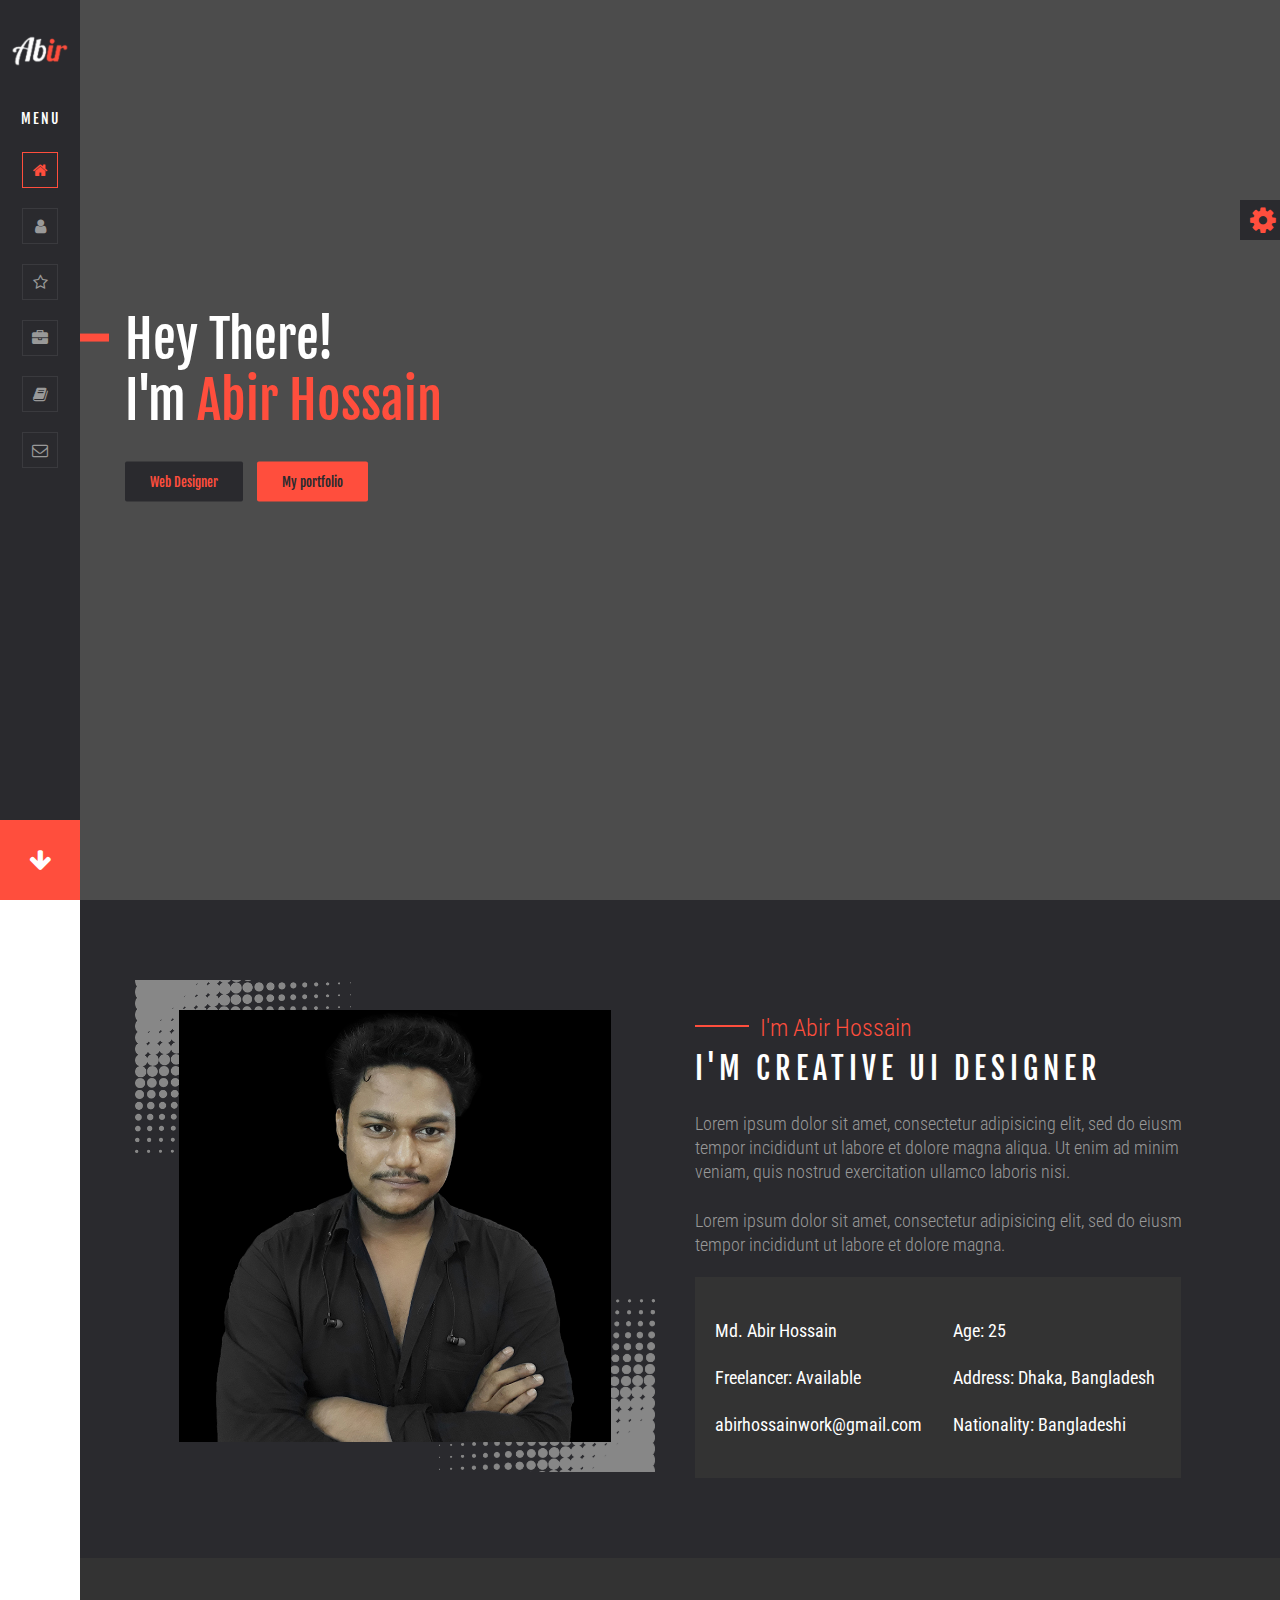
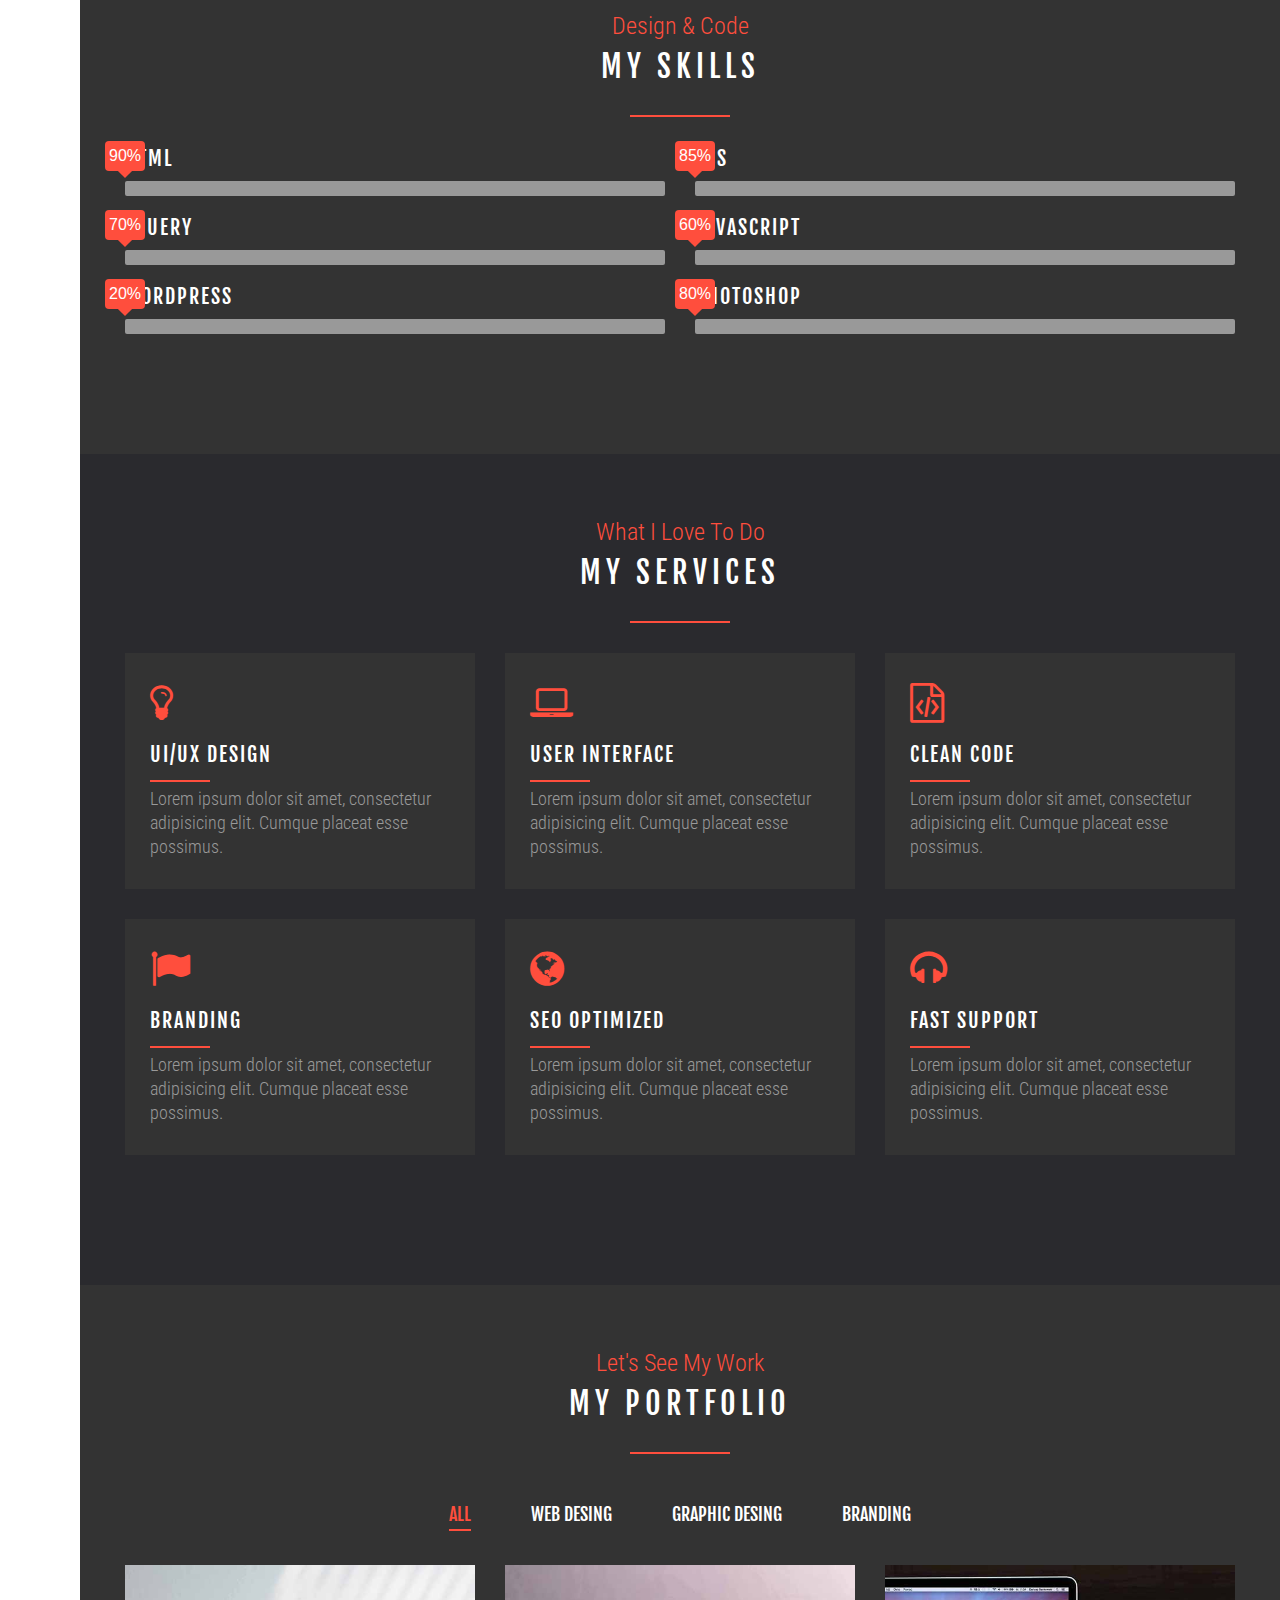
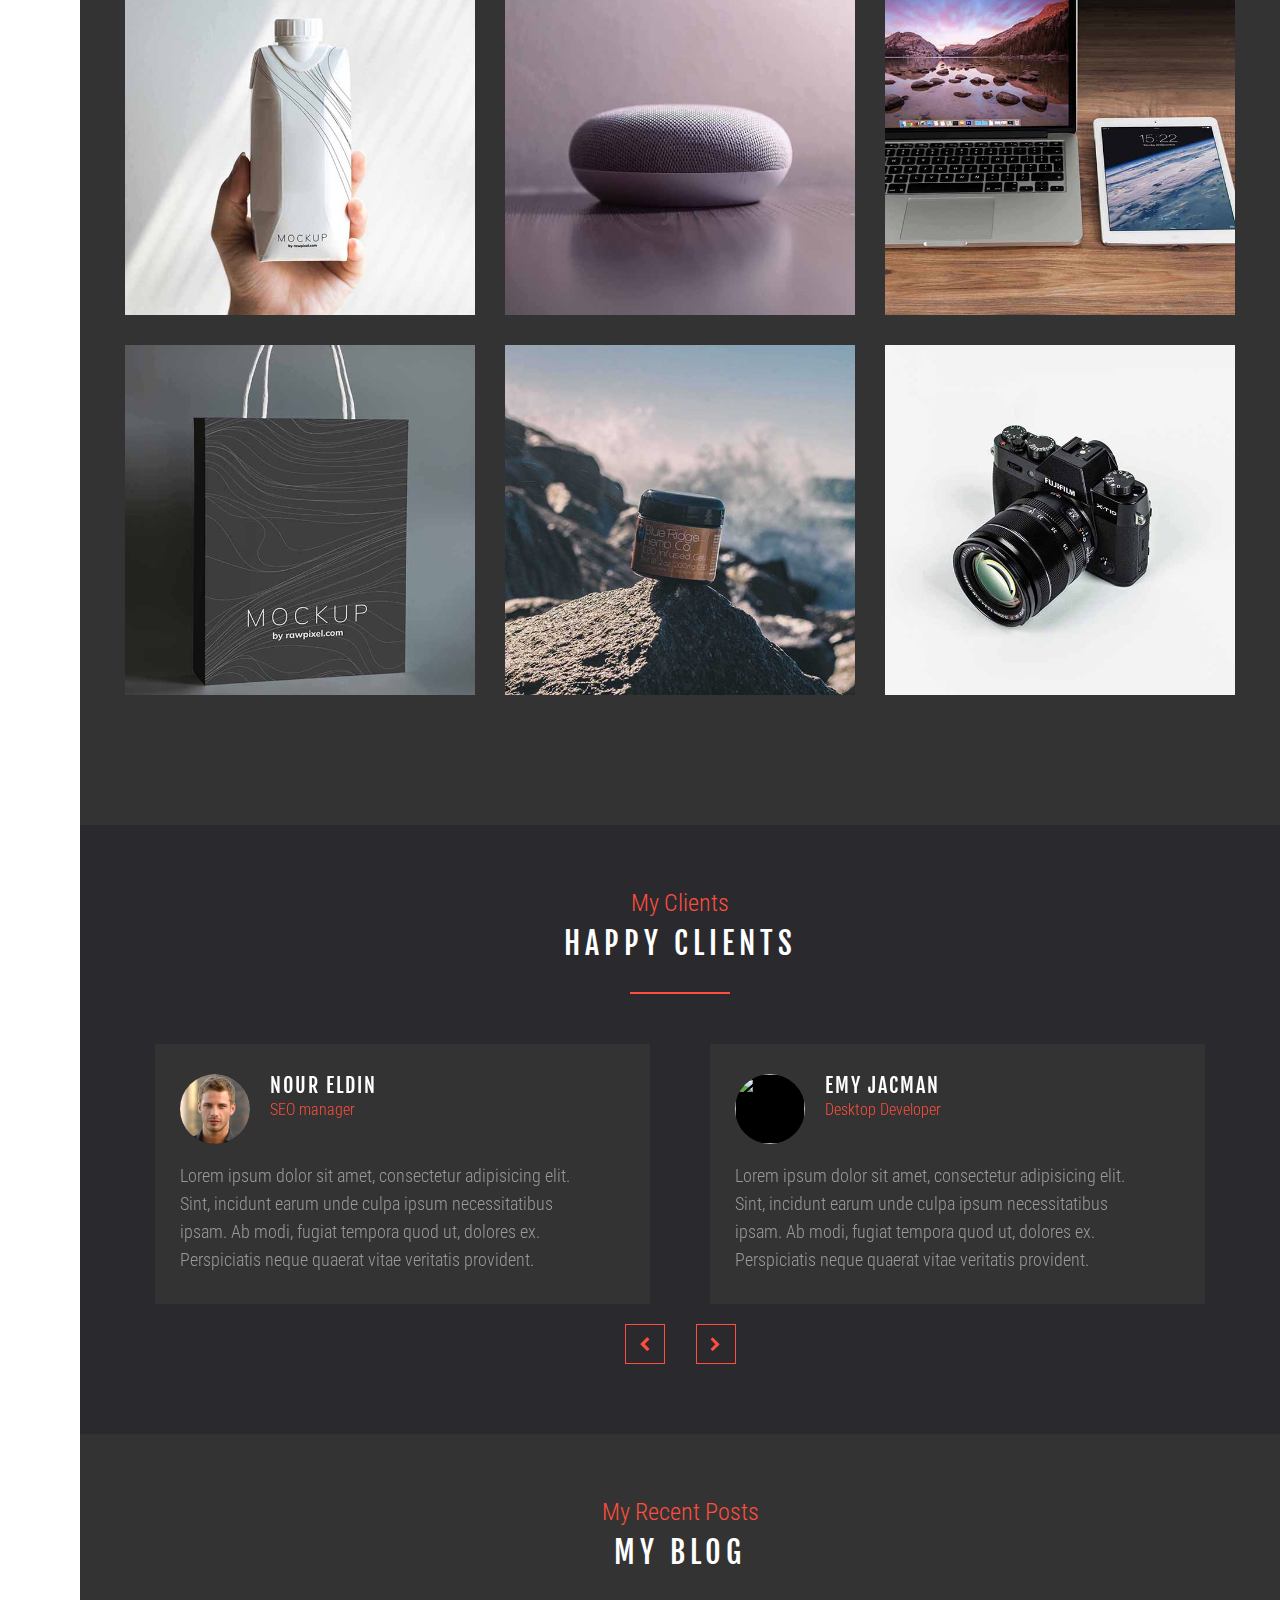
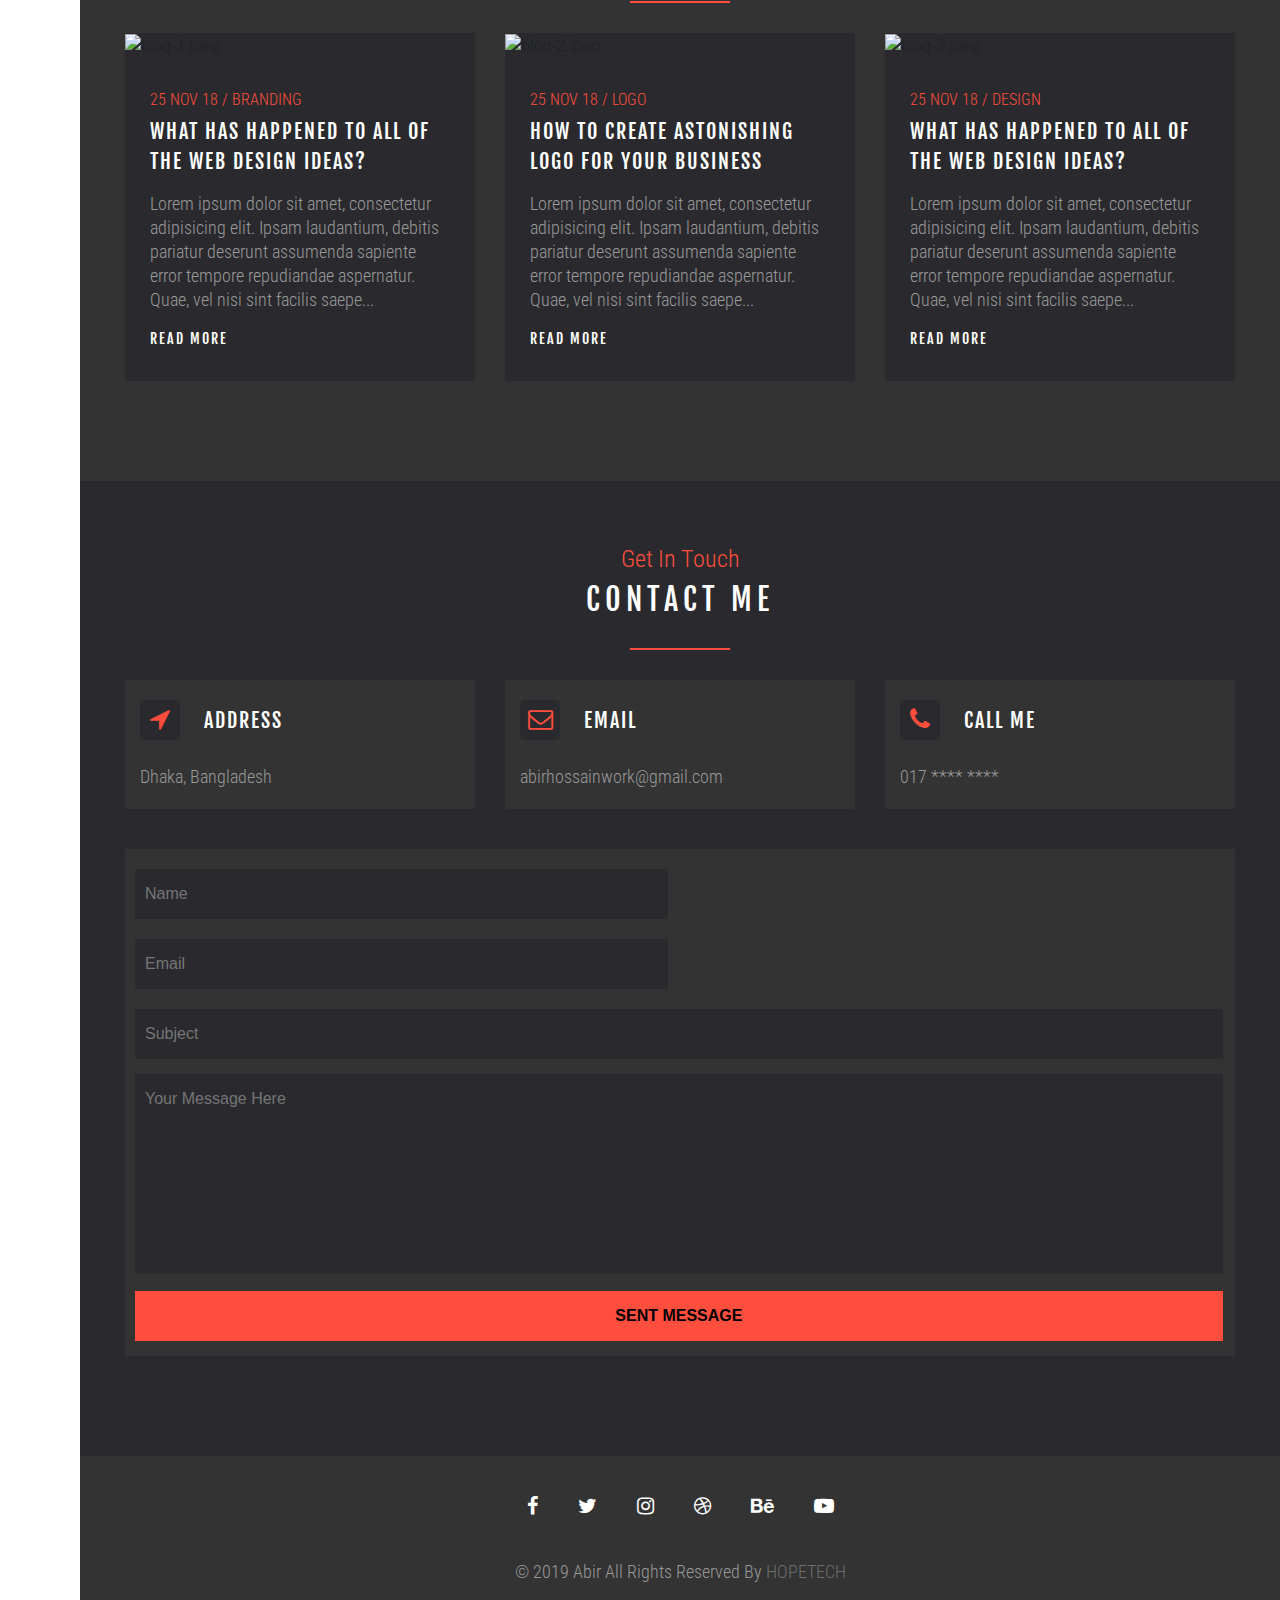
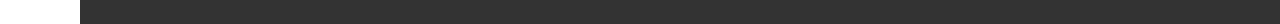
==== commit f45ea59f: "color update" ====
--- a/index.html
+++ b/index.html
@@ -161,7 +161,7 @@
 					<div class="col-lg-6 col-sm-12">
 						<h3 class="common">wordpress</h3>
 						<div class="prog">
-							<div class="prog-bar" aria-valuenow="0" data-toggle="0%"></div>
+							<div class="prog-bar" aria-valuenow="20" data-toggle="20%"></div>
 						</div>
 					</div>
 					<div class="col-lg-6 col-sm-12">
@@ -378,7 +378,7 @@
 						</div>
 						<div class="blog-content">
 							<p class="common3">25 NOV 18 / LOGO</p>
-							<a href="#">How To Create Great Logo For Your Business</a>
+							<a href="#">How To Create astonishing Logo For Your Business</a>
 							<p class="common2">Lorem ipsum dolor sit amet, consectetur adipisicing elit. Ipsam laudantium, debitis pariatur deserunt assumenda sapiente error tempore repudiandae aspernatur. Quae, vel nisi sint facilis saepe...</p>
 							<a href="#">read more</a>
 						</div>
--- a/css/style.css
+++ b/css/style.css
@@ -1,5 +1,4 @@
 @charset "UTF-8";
-
 * {
 	padding: 0;
 	margin: 0;
@@ -731,7 +730,7 @@
 #portfolio .client {
 	width: 100%;
 	background: var(--bgc);
-	/*	padding-top: 60px;*/
+	padding-top: 60px;
 	padding-bottom: 100px;
 }
 
@@ -1058,12 +1057,13 @@
 }
 
 .color_picker div.blue {
-	background: #3d8fff;
+	background: #08c;
+	background: rgba(0, 136, 204, 0.80);
 	cursor: pointer;
 }
 
 .color_picker div.green {
-	background: #22c622;
+	background: #a0ce4e;
 	cursor: pointer;
 }
 
@@ -1073,7 +1073,7 @@
 }
 
 .color_picker div.yellow {
-	background: #fff83d;
+	background: #ffc10f;
 	cursor: pointer;
 }
 
--- a/css/responsive.css
+++ b/css/responsive.css
@@ -234,7 +234,7 @@
 	}
 
 	#about .about-part .bio {
-		margin: 20px auto;
+		margin: 30px auto;
 	}
 
 	#about .about-skill {
